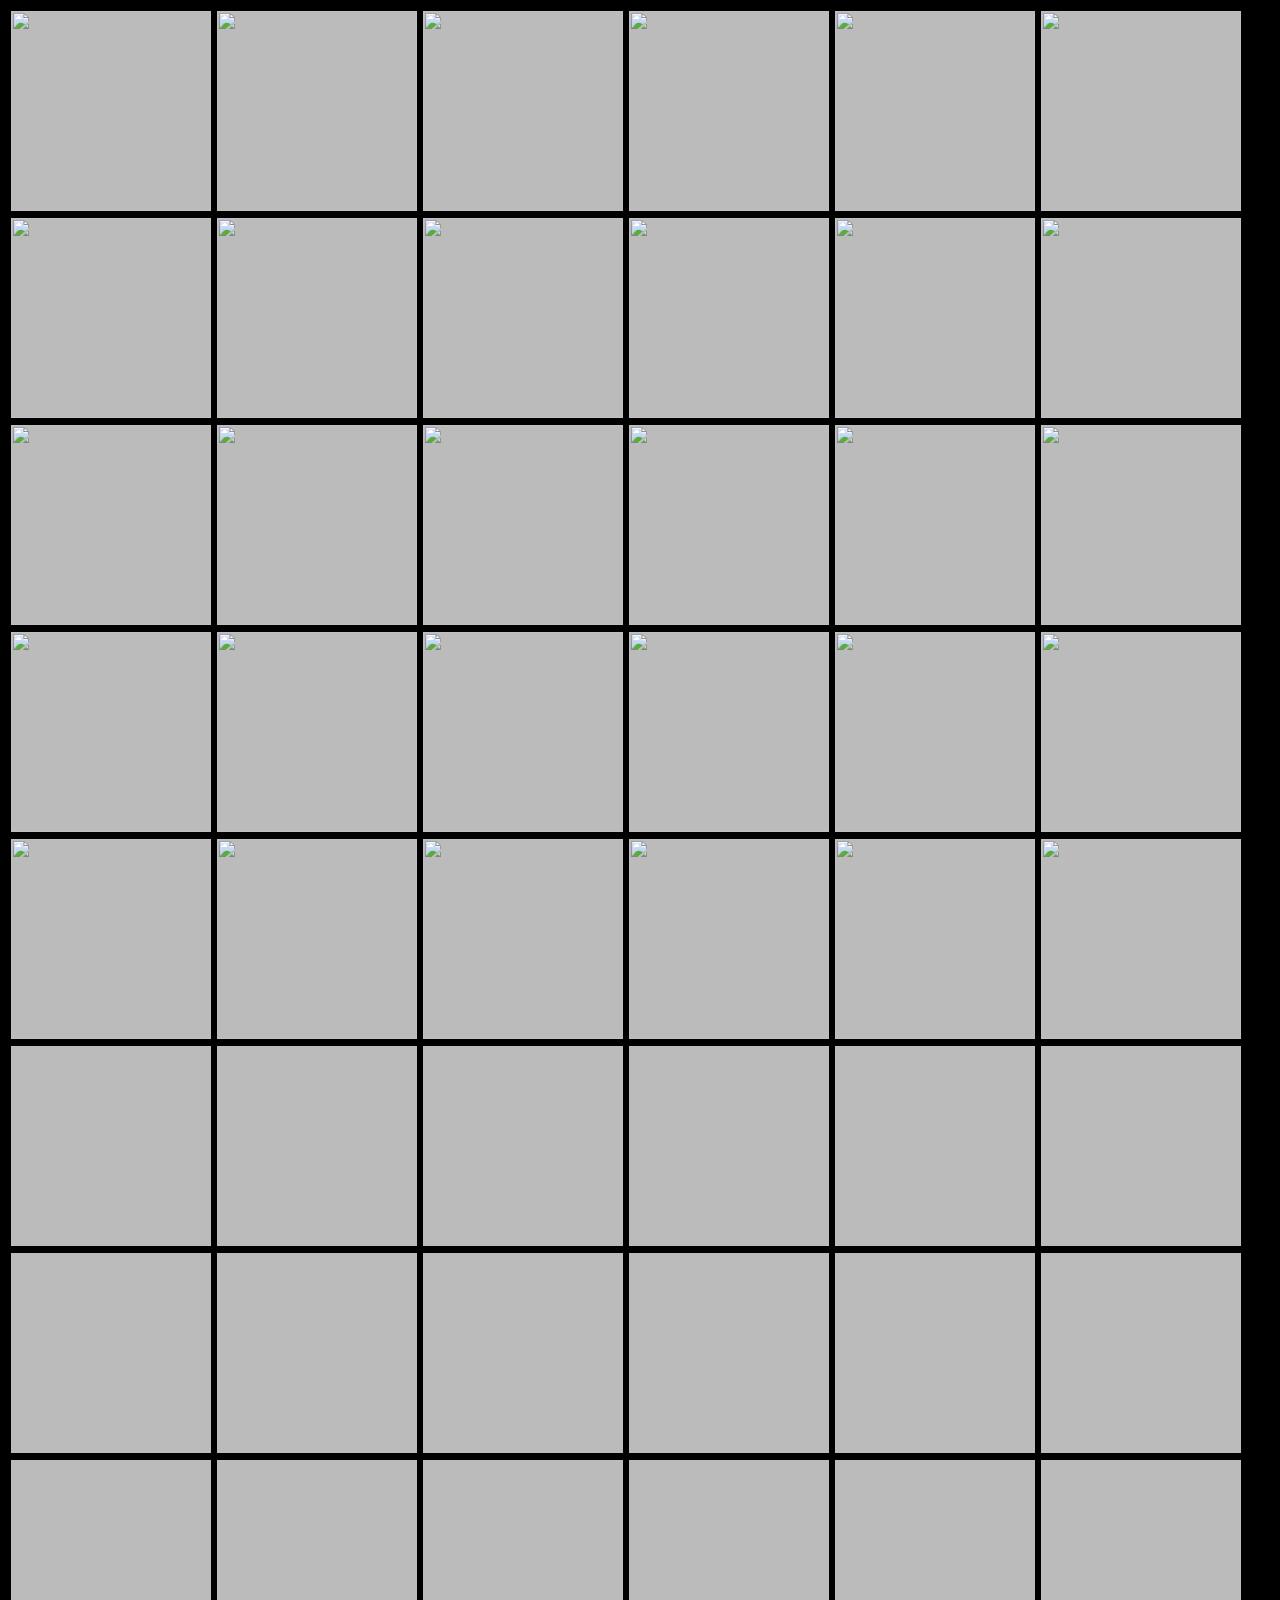
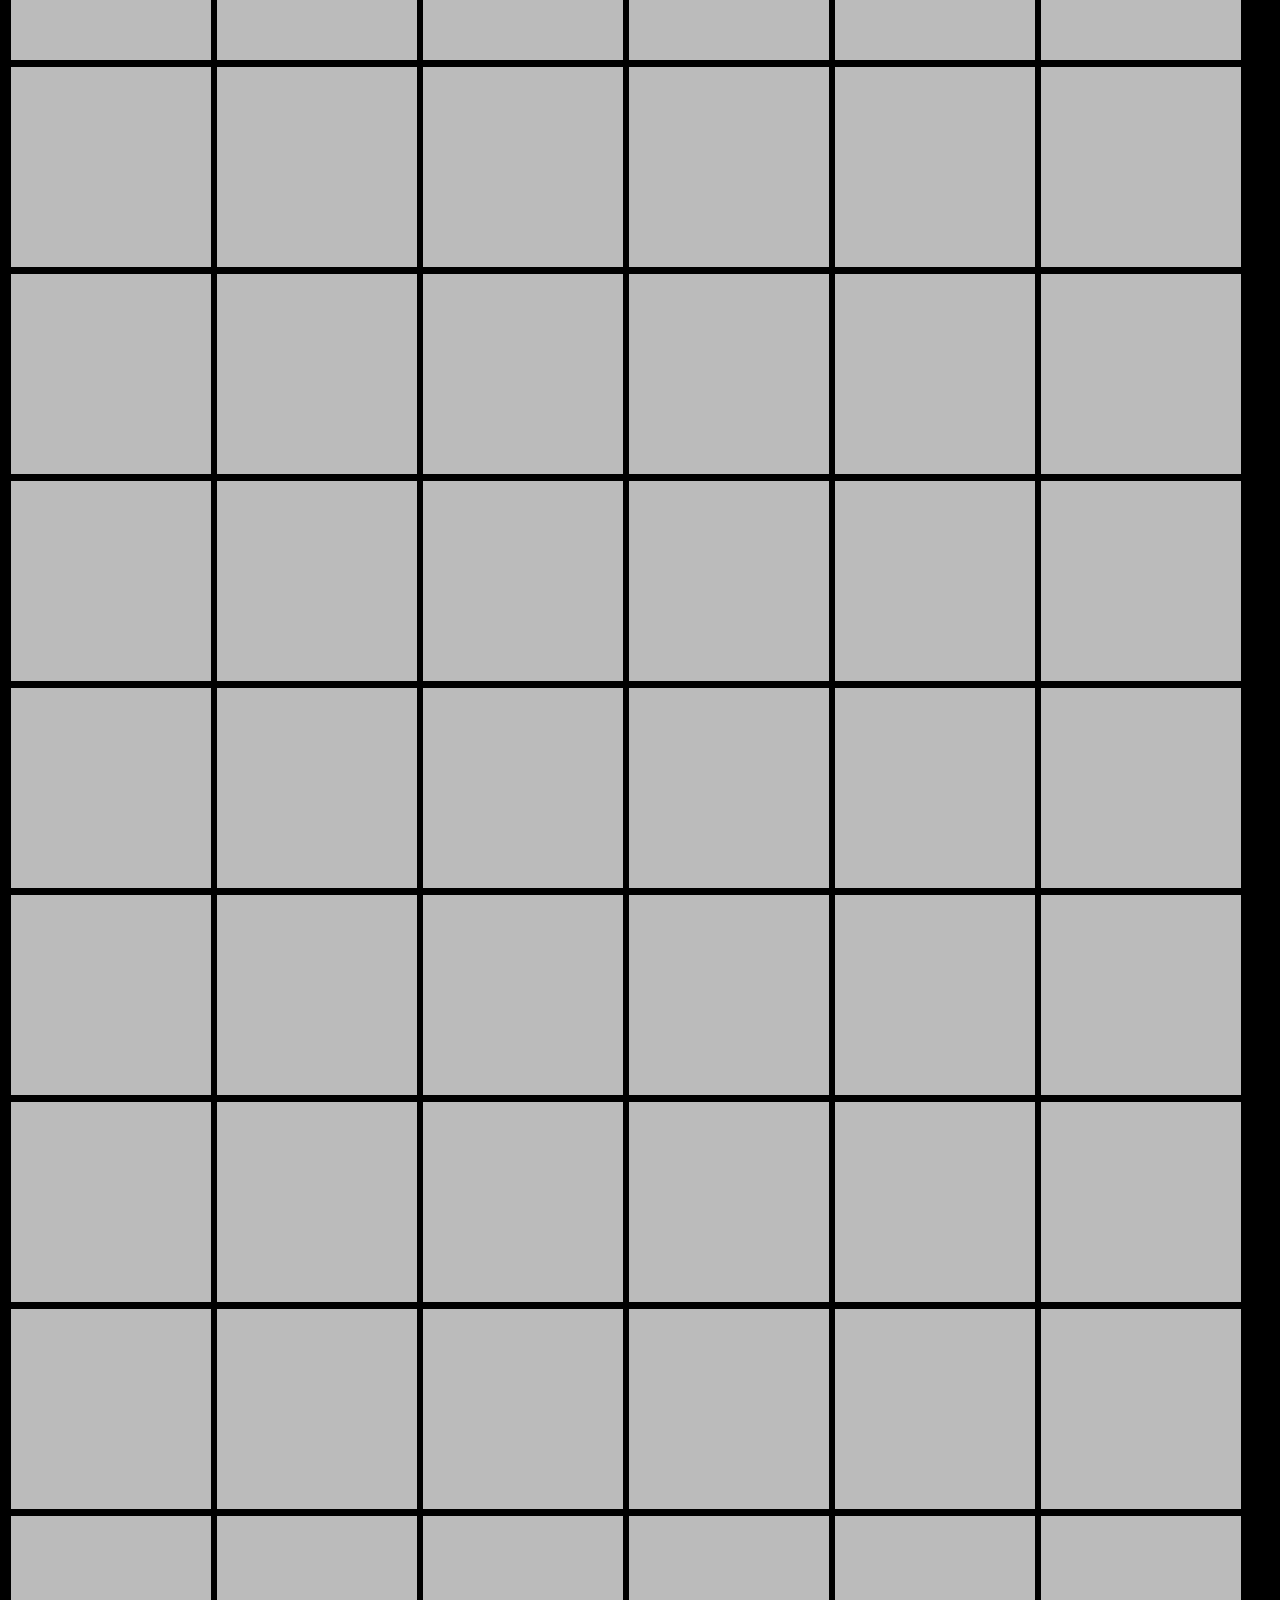
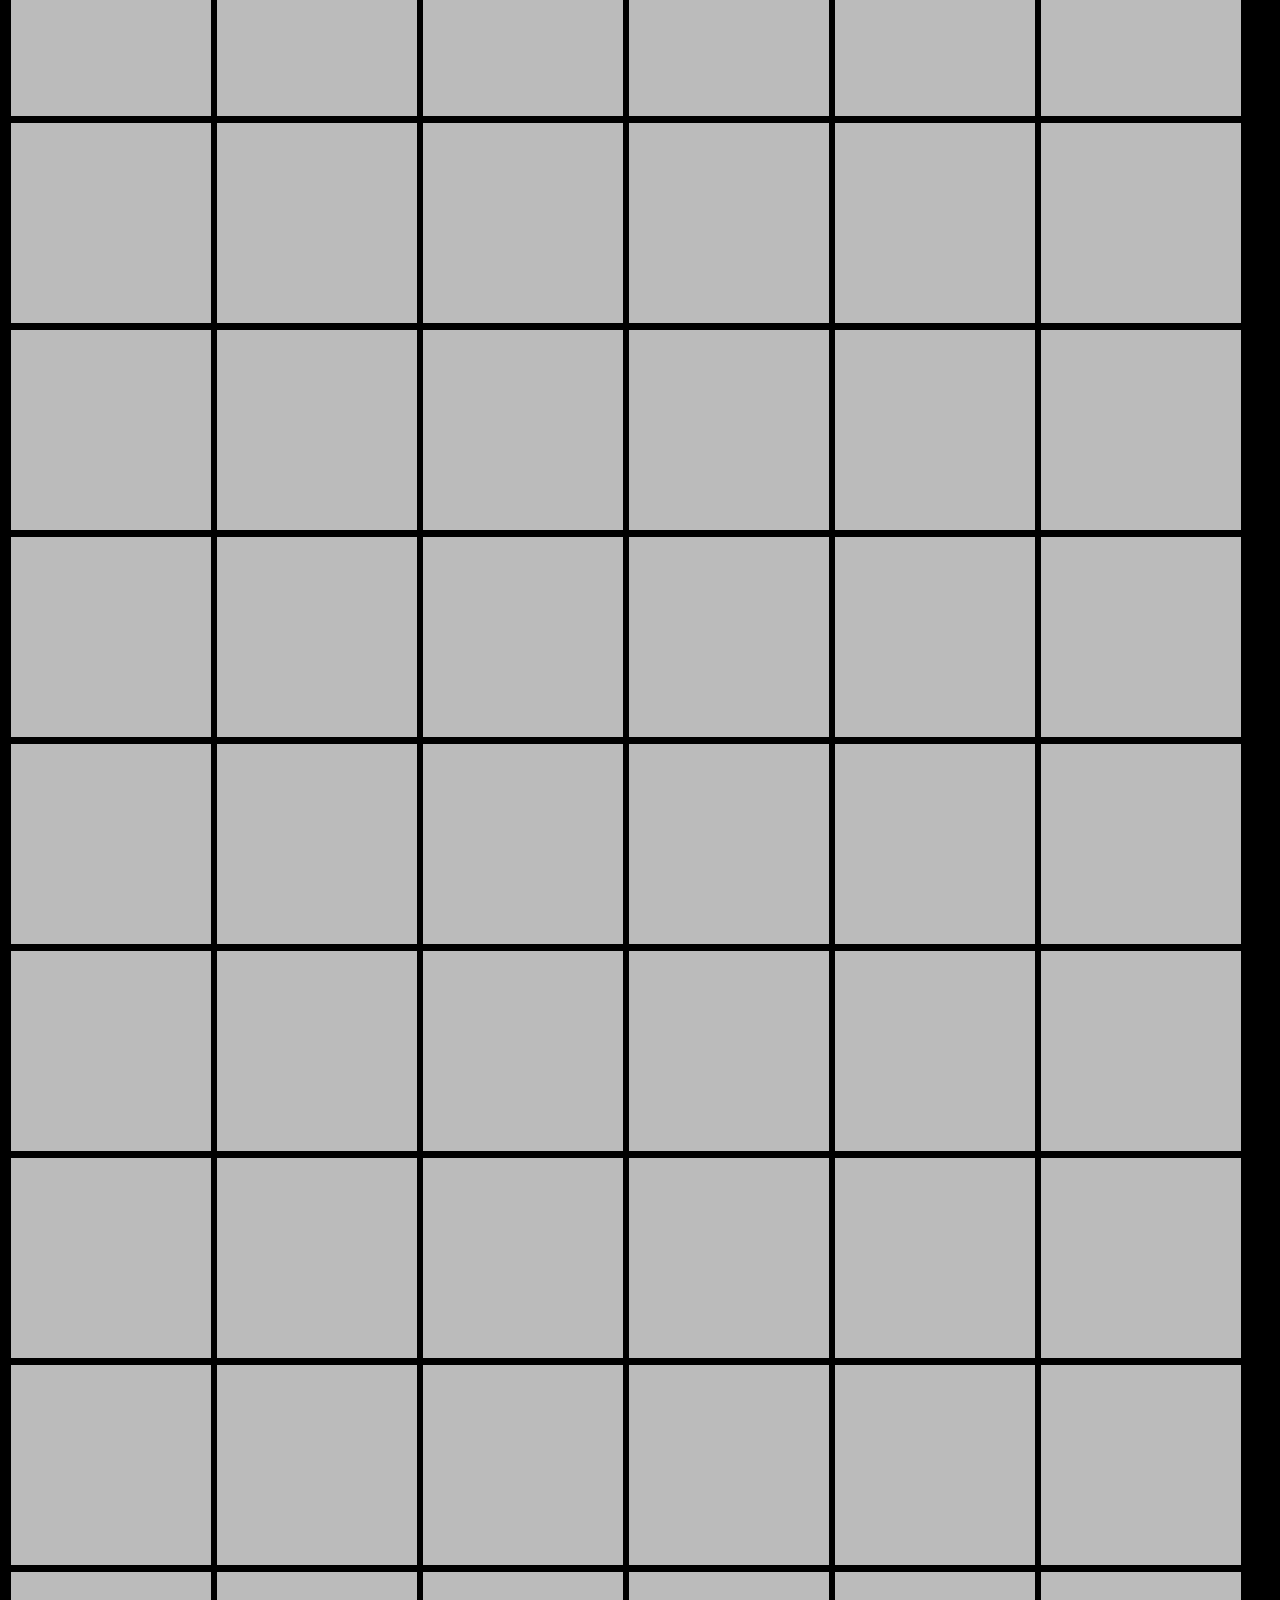
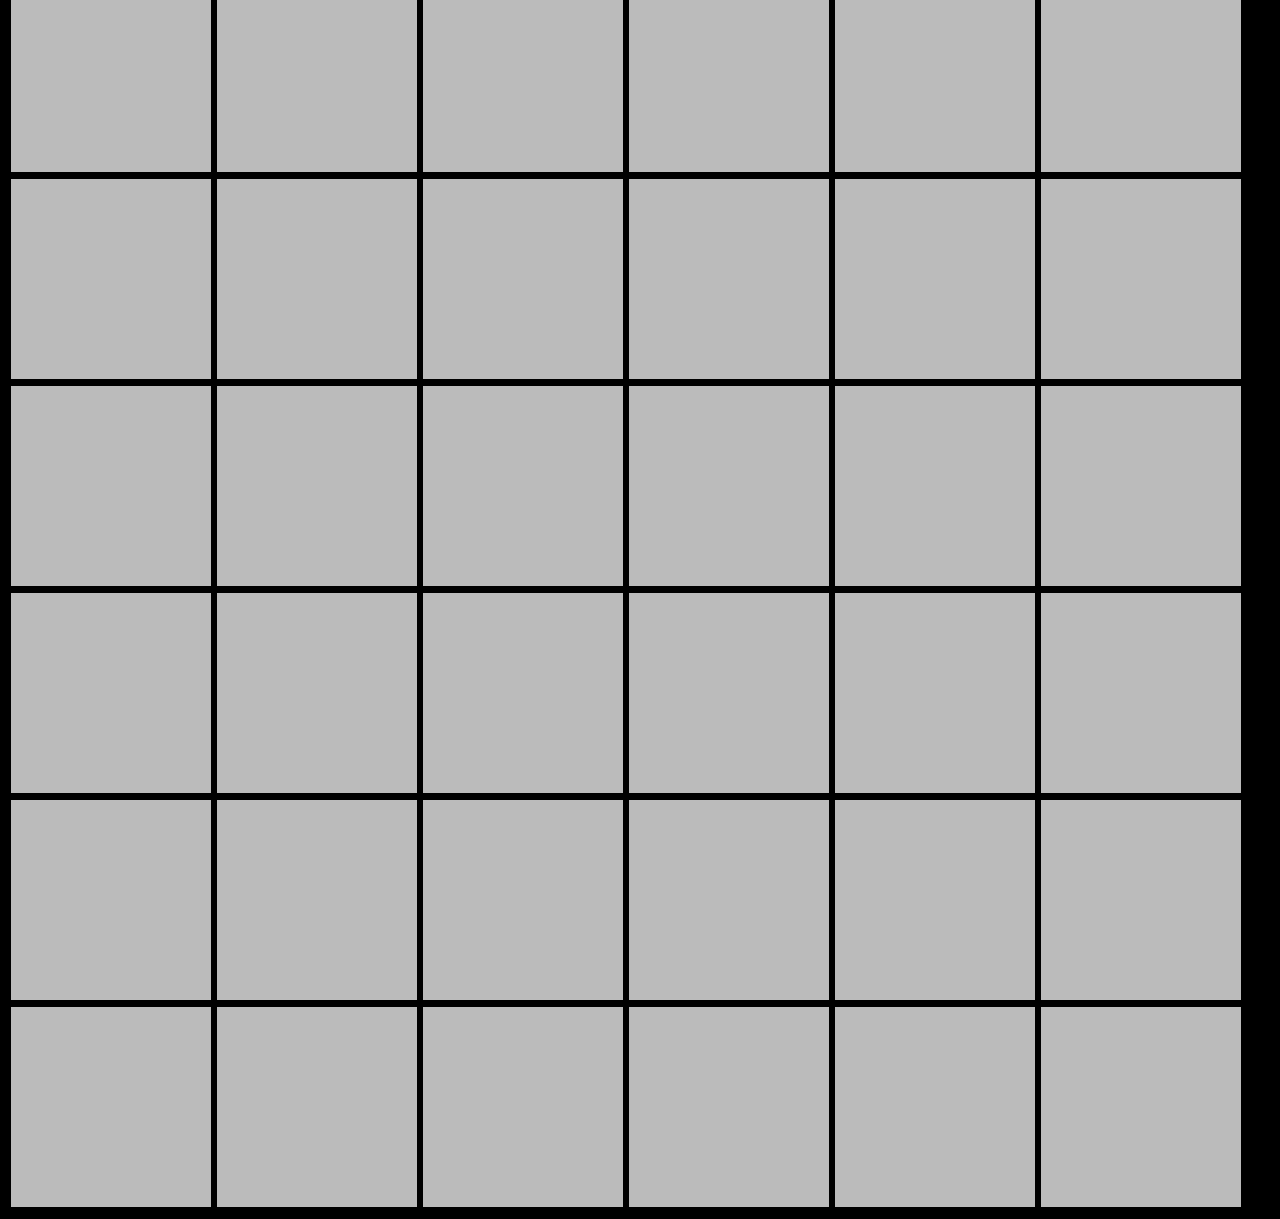
==== ironmondata.html @ 0c5447dd "Updated to work with special cases" ====
<!DOCTYPE html>
<html>
<head>

<style>
body
{
	background-color:black;
}
div
{
	display:inline-block;
}
.flip-card {
  background-color: transparent;
  width: 200px;
  height: 200px;
  border: 3px solid black;
  perspective: 1000px;
}

.flip-card-inner 
{
  position: relative;
  width: 100%;
  height: 100%;
  line-height: 2px;
  transition: transform 0.2s;
  transform-style: preserve-3d;
}

.flip-card:hover .flip-card-inner {
  transform: rotateY(180deg);
}

.flip-card-front, .flip-card-back {
  position: absolute;
  width: 100%;
  height: 100%;
  -webkit-backface-visibility: hidden;
  backface-visibility: hidden;
}

.flip-card-front {
  background-color: #bbb;
  color: black;
}

.flip-card-back {
text-align:center;
  background-color: dodgerblue;
  color: white;
  transform: rotateY(180deg);
}
</style>
</head>


<body>

<script>
var data = `Bulbasaur Evos - Top 10 (69.3%): Nidorino(8.0%), Nidorina(8.0%), Bayleef(7.7%), Grovyle(7.7%), Arbok(7.6%), Sunflora(6.9%), Haunter(6.6%), Weepinbell(5.6%), Dustox(5.6%), Ariados(5.5%)
Ivysaur Evos - Top 10 (69.3%): Sceptile(11.2%), Meganium(8.7%), Crobat(8.1%), Bellossom(7.0%), Muk(6.9%), Weezing(6.5%), Cacturne(5.9%), Shiftry(5.3%), Cradily(5.0%), Exeggutor(4.6%)
Charmander Evos - Top 9 (100.0%): Magby(20.2%), Quilava(19.9%), Ponyta(17.6%), Magcargo(17.4%), Combusken(15.2%), Growlithe(6.5%), Houndour(1.5%), Camerupt(1.3%), Torkoal(0.5%)
Charmeleon Evos - Top 10 (100.0%): Arcanine(15.7%), Magmar(12.7%), Flareon(12.3%), Typhlosion(12.3%), Rapidash(11.6%), Ninetales(11.4%), Blaziken(10.7%), Houndoom(9.0%), Torkoal(3.3%), Camerupt(1.1%)
Squirtle Evos - Top 10 (88.4%): Poliwhirl(11.9%), Croconaw(10.1%), Azumarill(10.0%), Corsola(10.0%), Wailmer(9.8%), Sealeo(8.8%), Seadra(7.6%), Marshtomp(7.1%), Pelipper(7.1%), Quagsire(6.0%)
Wartortle Evos - Top 10 (50.9%): Milotic(6.3%), Gyarados(5.6%), Feraligatr(5.4%), Lapras(5.3%), Walrein(5.1%), Vaporeon(5.0%), Gorebyss(4.7%), Huntail(4.7%), Octillery(4.5%), Cloyster(4.3%)
Caterpie Evos - Top 5 (100.0%): Silcoon(24.4%), Cascoon(24.3%), Kakuna(18.5%), Wurmple(16.4%), Weedle(16.4%)
Metapod Evos - Top 10 (93.1%): Beautifly(11.1%), Anorith(10.7%), Volbeat(10.4%), Ledian(10.4%), Illumise(10.3%), Yanma(9.8%), Masquerain(8.2%), Dustox(7.5%), Ariados(7.4%), Beedrill(7.4%)
Weedle Evos - Top 6 (100.0%): Cascoon(23.0%), Silcoon(23.0%), Metapod(18.0%), Wurmple(16.0%), Caterpie(16.0%), Zubat(3.9%)
Kakuna Evos - Top 10 (63.8%): Beautifly(6.9%), Butterfree(6.8%), Anorith(6.5%), Nidorino(6.5%), Nidorina(6.5%), Volbeat(6.4%), Illumise(6.4%), Ledian(6.4%), Yanma(6.1%), Haunter(5.4%)
Pidgey Evos - Top 10 (92.4%): Clefairy(10.2%), Natu(9.8%), Delibird(9.8%), Loudred(9.6%), Skiploom(9.4%), Spinda(9.0%), Aipom(9.0%), Eevee(8.7%), Teddiursa(8.7%), Delcatty(8.1%)
Pidgeotto Evos - Top 10 (37.0%): Porygon2(4.1%), Ursaring(3.9%), Exploud(3.7%), Wigglytuff(3.7%), Scyther(3.6%), Clefable(3.6%), Tauros(3.6%), Miltank(3.6%), Kangaskhan(3.6%), Zangoose(3.5%)
Rattata Evos - Top 10 (62.3%): Delcatty(6.8%), Lickitung(6.6%), Linoone(6.4%), Porygon(6.4%), Wigglytuff(6.3%), Castform(6.2%), Furret(6.1%), Dunsparce(5.9%), Vigoroth(5.8%), Persian(5.8%)
Spearow Evos - Top 10 (36.3%): Murkrow(3.8%), Linoone(3.8%), Wigglytuff(3.7%), Raticate(3.7%), Exploud(3.7%), Castform(3.6%), Clefable(3.6%), Furret(3.5%), Zangoose(3.5%), Dunsparce(3.4%)
Pikachu Evos - Top 9 (100.0%): Manectric(14.4%), Magneton(14.2%), Ampharos(14.2%), Electrode(14.1%), Electabuzz(14.1%), Lanturn(9.1%), Minun(7.5%), Plusle(7.5%), Jolteon(4.8%)
Sandshrew Evos - Top 10 (80.5%): Dugtrio(12.0%), Pupitar(10.4%), Marowak(10.1%), Gligar(7.9%), Golem(7.3%), Rhydon(7.3%), Piloswine(7.1%), Marshtomp(6.5%), Camerupt(6.4%), Quagsire(5.5%)
Nidoran-F Evos - Top 10 (98.6%): Koffing(16.4%), Tentacool(16.0%), Nidorino(12.7%), Weepinbell(9.1%), Dustox(9.1%), Ariados(9.0%), Beedrill(8.9%), Gloom(8.5%), Roselia(8.1%), Grimer(0.7%)
Nidorina Evos - Top 10 (79.7%): Crobat(10.8%), Swalot(9.2%), Muk(9.2%), Seviper(8.8%), Weezing(8.7%), Venomoth(7.2%), Venusaur(7.1%), Golbat(7.0%), Gengar(6.2%), Vileplume(5.5%)
Nidoran-F Evos - Top 10 (98.6%): Koffing(16.4%), Tentacool(16.0%), Nidorino(12.7%), Weepinbell(9.1%), Dustox(9.1%), Ariados(9.0%), Beedrill(8.9%), Gloom(8.5%), Roselia(8.1%), Grimer(0.7%)
Nidorino Evos - Top 10 (79.7%): Crobat(10.9%), Swalot(9.2%), Muk(9.2%), Weezing(8.7%), Seviper(8.7%), Venomoth(7.2%), Venusaur(7.1%), Golbat(7.0%), Gengar(6.2%), Vileplume(5.5%)
Clefairy Evos - Top 10 (56.9%): Porygon2(6.4%), Ursaring(6.1%), Exploud(5.8%), Kangaskhan(5.7%), Tauros(5.6%), Miltank(5.6%), Zangoose(5.5%), Persian(5.4%), Vigoroth(5.4%), Stantler(5.3%)
Vulpix Evos - Top 10 (94.6%): Torkoal(12.6%), Arcanine(12.1%), Magmar(9.9%), Typhlosion(9.6%), Flareon(9.5%), Rapidash(9.0%), Blaziken(8.5%), Charizard(8.4%), Camerupt(7.8%), Houndoom(7.1%)
Jigglypuff Evos - Top 10 (54.0%): Lickitung(5.8%), Porygon(5.7%), Linoone(5.6%), Raticate(5.5%), Castform(5.5%), Furret(5.3%), Dunsparce(5.2%), Zangoose(5.1%), Vigoroth(5.1%), Persian(5.1%)
Zubat Evos - Top 10 (44.8%): Scyther(5.2%), Arbok(5.0%), Skarmory(4.9%), Ninjask(4.6%), Swellow(4.4%), Pidgeot(4.2%), Dodrio(4.2%), Fearow(4.1%), Noctowl(4.1%), Masquerain(3.9%)
Golbat Evos - Top 10 (79.6%): Scyther(11.6%), Muk(9.0%), Aerodactyl(8.8%), Weezing(8.6%), Gyarados(8.6%), Charizard(7.4%), Venusaur(7.2%), Altaria(6.8%), Gengar(6.2%), Nidoqueen(5.4%)
Oddish Evos - Top 10 (76.5%): Nidorino(9.1%), Nidorina(9.1%), Grovyle(8.8%), Bayleef(8.8%), Sunflora(7.8%), Haunter(7.5%), Dustox(6.4%), Weepinbell(6.4%), Ivysaur(6.3%), Beedrill(6.3%)
Gloom -> Bellossom Evos - Top 10 (53.5%): Arbok(7.0%), Meganium(6.7%), Swalot(5.4%), Muk(5.4%), Seviper(5.1%), Weezing(5.1%), Tangela(4.8%), Jumpluff(4.8%), Tropius(4.6%), Cacturne(4.6%)
Gloom -> Vileplume Evos - Top 10 (52.2%): Arbok(6.8%), Meganium(6.6%), Swalot(5.3%), Muk(5.2%), Seviper(5.0%), Weezing(5.0%), Tangela(4.7%), Jumpluff(4.7%), Tropius(4.5%), Cacturne(4.5%)
Paras Evos - Top 10 (63.2%): Beautifly(7.0%), Butterfree(7.0%), Ledian(6.5%), Illumise(6.5%), Volbeat(6.5%), Bayleef(6.4%), Grovyle(6.4%), Yanma(6.2%), Sunflora(5.7%), Masquerain(5.2%)
Venonat Evos - Top 10 (68.2%): Forretress(8.9%), Arbok(8.0%), Ninjask(7.4%), Armaldo(7.0%), Haunter(6.9%), Masquerain(6.3%), Swalot(6.2%), Seviper(5.9%), Weezing(5.9%), Ivysaur(5.7%)
Diglett Evos - Top 10 (98.4%): Onix(18.1%), Graveler(17.0%), Pupitar(15.0%), Marowak(14.7%), Gligar(11.6%), Marshtomp(9.9%), Quagsire(8.4%), Rhyhorn(2.2%), Sandslash(1.1%), Phanpy(0.6%)
Meowth Evos - Top 10 (51.5%): Linoone(5.4%), Wigglytuff(5.3%), Exploud(5.3%), Raticate(5.2%), Castform(5.2%), Clefable(5.1%), Furret(5.1%), Zangoose(5.0%), Dunsparce(4.9%), Vigoroth(4.9%)
Psyduck Evos - Top 10 (39.3%): Milotic(4.7%), Gyarados(4.2%), Blastoise(4.0%), Feraligatr(4.0%), Lapras(4.0%), Walrein(3.9%), Vaporeon(3.8%), Kingler(3.7%), Gorebyss(3.5%), Huntail(3.5%)
Mankey Evos - Top 10 (98.6%): Hitmontop(16.0%), Hitmonchan(16.0%), Hitmonlee(16.0%), Hariyama(12.7%), Medicham(9.2%), Heracross(9.1%), Breloom(7.6%), Poliwrath(5.8%), Machoke(3.3%), Machamp(2.9%)
Growlithe Evos - Top 10 (100.0%): Typhlosion(14.3%), Flareon(14.3%), Rapidash(13.4%), Ninetales(13.3%), Blaziken(12.5%), Charizard(12.4%), Houndoom(10.5%), Torkoal(4.2%), Magmar(3.8%), Camerupt(1.5%)
Poliwag Evos - Top 10 (98.4%): Kabuto(15.5%), Omanyte(15.4%), Wartortle(10.2%), Croconaw(10.2%), Azumarill(10.2%), Corsola(10.1%), Wailmer(9.9%), Sealeo(9.0%), Marshtomp(7.3%), Staryu(0.4%)
Poliwhirl -> Poliwrath Evos - Top 10 (39.8%): Milotic(4.7%), Gyarados(4.2%), Blastoise(4.1%), Feraligatr(4.1%), Lapras(4.1%), Walrein(3.9%), Kingler(3.8%), Vaporeon(3.8%), Gorebyss(3.6%), Huntail(3.6%)
Poliwhirl -> Politoed Evos - Top 10 (40.6%): Milotic(4.9%), Gyarados(4.3%), Blastoise(4.2%), Feraligatr(4.2%), Lapras(4.1%), Walrein(4.0%), Vaporeon(3.9%), Kingler(3.9%), Huntail(3.6%), Gorebyss(3.6%)
Abra Evos - Top 10 (95.3%): Wobbuffet(20.3%), Metang(16.2%), Chimecho(15.8%), Solrock(12.7%), Lunatone(12.7%), Medicham(11.0%), Mr. Mime(2.4%), Jynx(1.8%), Girafarig(1.1%), Drowzee(1.1%)
Kadabra Evos - Top 10 (83.8%): Grumpig(10.5%), Mr. Mime(10.2%), Espeon(10.0%), Gardevoir(9.8%), Hypno(9.2%), Jynx(8.5%), Xatu(7.7%), Girafarig(6.4%), Claydol(5.9%), Exeggutor(5.6%)
Machop Evos - Top 8 (100.0%): Hitmonlee(18.1%), Hitmontop(18.1%), Hitmonchan(18.1%), Primeape(12.8%), Combusken(12.3%), Medicham(10.0%), Breloom(8.3%), Hariyama(2.4%)
Machoke Evos - Top 10 (99.1%): Hitmontop(15.3%), Hitmonlee(15.3%), Hitmonchan(15.2%), Hariyama(11.7%), Primeape(10.7%), Blaziken(9.3%), Heracross(8.3%), Breloom(6.9%), Poliwrath(5.2%), Combusken(1.2%)
Bellsprout Evos - Top 10 (76.7%): Lileep(10.1%), Nidorino(8.6%), Nidorina(8.6%), Grovyle(8.3%), Bayleef(8.3%), Sunflora(7.4%), Haunter(7.2%), Dustox(6.1%), Ivysaur(6.0%), Ariados(6.0%)
Weepinbell Evos - Top 10 (51.1%): Arbok(6.6%), Meganium(6.4%), Bellossom(5.1%), Muk(5.1%), Swalot(5.0%), Weezing(4.8%), Seviper(4.8%), Tangela(4.5%), Jumpluff(4.5%), Tropius(4.3%)
Tentacool Evos - Top 10 (34.5%): Crobat(4.3%), Milotic(3.7%), Muk(3.5%), Swalot(3.5%), Weezing(3.4%), Gyarados(3.3%), Blastoise(3.2%), Lapras(3.2%), Feraligatr(3.2%), Walrein(3.1%)
Geodude Evos - Top 10 (83.1%): Nosepass(10.0%), Kabuto(9.3%), Omanyte(9.3%), Sudowoodo(9.2%), Lileep(8.5%), Onix(8.2%), Dugtrio(7.8%), Anorith(7.3%), Pupitar(6.8%), Marowak(6.7%)
Graveler Evos - Top 10 (57.6%): Donphan(7.1%), Shuckle(6.6%), Sandslash(6.3%), Armaldo(6.3%), Aggron(6.3%), Aerodactyl(5.4%), Steelix(5.1%), Rhydon(4.9%), Lunatone(4.8%), Solrock(4.7%)
Ponyta Evos - Top 10 (95.2%): Torkoal(14.3%), Magmar(11.2%), Flareon(10.8%), Typhlosion(10.7%), Ninetales(10.1%), Blaziken(9.5%), Charizard(9.5%), Camerupt(8.8%), Houndoom(8.0%), Arcanine(2.5%)
Magnemite Evos - Top 10 (87.6%): Lairon(12.6%), Forretress(10.7%), Scizor(10.5%), Skarmory(9.4%), Metang(8.6%), Raichu(7.2%), Manectric(7.2%), Electrode(7.1%), Ampharos(7.1%), Electabuzz(7.1%)
Doduo Evos - Top 10 (33.4%): Ursaring(3.5%), Linoone(3.4%), Wigglytuff(3.4%), Exploud(3.4%), Castform(3.3%), Scyther(3.3%), Clefable(3.3%), Furret(3.3%), Tauros(3.3%), Miltank(3.2%)
Seel Evos - Top 10 (43.3%): Kingler(4.8%), Gorebyss(4.5%), Huntail(4.5%), Seadra(4.5%), Seaking(4.4%), Octillery(4.3%), Pelipper(4.2%), Crawdaunt(4.1%), Politoed(4.0%), Wailord(3.9%)
Grimer Evos - Top 10 (78.4%): Crobat(11.3%), Swalot(9.5%), Weezing(9.0%), Seviper(9.0%), Venomoth(7.4%), Venusaur(7.3%), Golbat(7.3%), Gengar(6.3%), Vileplume(5.7%), Victreebel(5.5%)
Shellder Evos - Top 10 (48.1%): Milotic(5.8%), Gyarados(5.0%), Feraligatr(5.0%), Blastoise(5.0%), Lapras(4.9%), Walrein(4.7%), Vaporeon(4.6%), Kingler(4.6%), Gorebyss(4.3%), Huntail(4.3%)
Gastly Evos - Top 10 (81.5%): Sableye(10.7%), Nidorino(9.7%), Nidorina(9.7%), Arbok(9.2%), Misdreavus(8.7%), Weepinbell(6.8%), Dustox(6.8%), Ivysaur(6.7%), Beedrill(6.7%), Ariados(6.6%)
Haunter Evos - Top 10 (76.9%): Banette(11.5%), Dusclops(11.4%), Crobat(8.6%), Swalot(7.2%), Muk(7.2%), Seviper(6.9%), Weezing(6.9%), Venomoth(5.8%), Golbat(5.7%), Venusaur(5.7%)
Onix Evos - Top 10 (64.0%): Donphan(8.5%), Shuckle(7.8%), Armaldo(7.5%), Aggron(7.4%), Aerodactyl(6.4%), Rhydon(5.8%), Golem(5.7%), Flygon(5.3%), Camerupt(4.9%), Cradily(4.7%)
Drowzee Evos - Top 10 (76.1%): Grumpig(9.3%), Mr. Mime(9.0%), Espeon(8.8%), Gardevoir(8.6%), Alakazam(8.2%), Jynx(7.5%), Xatu(6.7%), Solrock(6.2%), Lunatone(6.2%), Girafarig(5.6%)
Krabby Evos - Top 10 (42.7%): Gorebyss(4.5%), Seadra(4.5%), Huntail(4.5%), Seaking(4.5%), Octillery(4.3%), Pelipper(4.2%), Crawdaunt(4.1%), Politoed(4.0%), Golduck(4.0%), Wailord(3.9%)
Voltorb Evos - Top 9 (100.0%): Jolteon(18.0%), Manectric(12.9%), Raichu(12.9%), Electabuzz(12.7%), Magneton(12.7%), Ampharos(12.6%), Lanturn(7.9%), Minun(5.2%), Plusle(5.1%)
Exeggcute Evos - Top 10 (64.3%): Sceptile(8.9%), Grumpig(7.1%), Meganium(6.9%), Espeon(6.8%), Gardevoir(6.7%), Alakazam(6.3%), Hypno(6.2%), Bellossom(5.6%), Xatu(5.2%), Cacturne(4.8%)
Cubone Evos - Top 10 (98.1%): Onix(13.8%), Dugtrio(12.9%), Graveler(12.9%), Pupitar(11.2%), Sandslash(10.3%), Gligar(8.6%), Piloswine(7.9%), Marshtomp(7.2%), Camerupt(7.1%), Quagsire(6.2%)
Koffing Evos - Top 10 (78.1%): Crobat(11.1%), Swalot(9.5%), Muk(9.4%), Seviper(8.9%), Venomoth(7.4%), Venusaur(7.2%), Golbat(7.2%), Gengar(6.3%), Vileplume(5.6%), Victreebel(5.5%)
Rhyhorn Evos - Top 10 (57.5%): Donphan(7.1%), Shuckle(6.6%), Sandslash(6.3%), Armaldo(6.3%), Aggron(6.3%), Aerodactyl(5.4%), Steelix(5.1%), Golem(4.9%), Lunatone(4.8%), Solrock(4.8%)
Chansey Evos - Top 10 (99.4%): Porygon2(18.2%), Ursaring(17.3%), Kangaskhan(16.1%), Miltank(16.0%), Tauros(16.0%), Snorlax(13.5%), Exploud(0.7%), Clefable(0.6%), Stantler(0.5%), Pidgeot(0.4%)
Horsea Evos - Top 10 (59.7%): Wartortle(7.2%), Croconaw(7.2%), Azumarill(7.1%), Wailmer(6.9%), Sealeo(6.1%), Kingler(5.5%), Seaking(5.1%), Octillery(4.9%), Marshtomp(4.8%), Pelipper(4.8%)
Seadra Evos - Top 10 (61.1%): Milotic(7.5%), Gyarados(6.7%), Feraligatr(6.5%), Blastoise(6.5%), Lapras(6.4%), Walrein(6.2%), Vaporeon(6.1%), Cloyster(5.2%), Politoed(5.1%), Wailord(4.9%)
Goldeen Evos - Top 10 (49.2%): Croconaw(6.1%), Wartortle(6.1%), Azumarill(6.1%), Sealeo(5.2%), Kingler(4.6%), Seadra(4.4%), Gorebyss(4.3%), Huntail(4.3%), Octillery(4.1%), Marshtomp(4.1%)
Staryu Evos - Top 10 (44.9%): Milotic(5.4%), Gyarados(4.8%), Blastoise(4.6%), Feraligatr(4.6%), Lapras(4.6%), Walrein(4.4%), Vaporeon(4.3%), Kingler(4.3%), Huntail(4.0%), Gorebyss(4.0%)
Scyther Evos - Top 10 (59.3%): Pinsir(8.0%), Forretress(7.0%), Skarmory(6.2%), Ninjask(5.8%), Crobat(5.7%), Shuckle(5.7%), Armaldo(5.5%), Pidgeot(5.4%), Dodrio(5.3%), Aerodactyl(4.7%)
Magikarp Evos - Top 10 (60.4%): Milotic(7.7%), Blastoise(6.6%), Feraligatr(6.6%), Lapras(6.5%), Walrein(6.3%), Vaporeon(6.2%), Cloyster(5.2%), Politoed(5.2%), Wailord(5.0%), Golduck(5.0%)
Porygon Evos - Top 10 (99.6%): Ursaring(11.1%), Exploud(10.6%), Clefable(10.3%), Tauros(10.3%), Miltank(10.3%), Kangaskhan(10.3%), Stantler(9.6%), Blissey(9.6%), Snorlax(8.9%), Pidgeot(8.7%)
Omanyte Evos - Top 10 (34.2%): Shuckle(4.1%), Aggron(3.9%), Armaldo(3.9%), Milotic(3.6%), Aerodactyl(3.3%), Gyarados(3.2%), Blastoise(3.1%), Feraligatr(3.1%), Lapras(3.0%), Rhydon(3.0%)
Kabuto Evos - Top 10 (34.1%): Shuckle(4.1%), Aggron(3.9%), Armaldo(3.9%), Milotic(3.6%), Aerodactyl(3.3%), Gyarados(3.2%), Feraligatr(3.1%), Blastoise(3.1%), Lapras(3.0%), Golem(3.0%)
Eevee -> Vaporeon Evos - Top 10 (47.7%): Milotic(5.8%), Gyarados(5.1%), Feraligatr(5.0%), Blastoise(4.9%), Lapras(4.9%), Walrein(4.7%), Kingler(4.6%), Huntail(4.3%), Gorebyss(4.3%), Octillery(4.1%)
Eevee -> Jolteon Evos - Top 7 (100.0%): Manectric(18.5%), Raichu(18.5%), Electrode(18.3%), Ampharos(18.2%), Electabuzz(18.2%), Magneton(5.9%), Lanturn(2.2%)
Eevee -> Flareon Evos - Top 10 (100.0%): Arcanine(15.7%), Magmar(12.7%), Typhlosion(12.3%), Rapidash(11.6%), Ninetales(11.5%), Blaziken(10.8%), Charizard(10.7%), Houndoom(10.4%), Torkoal(3.2%), Camerupt(1.1%)
Eevee -> Espeon Evos - Top 10 (91.9%): Gardevoir(14.9%), Alakazam(14.3%), Hypno(14.2%), Claydol(9.6%), Exeggutor(9.2%), Starmie(7.3%), Slowbro(6.6%), Slowking(6.6%), Metagross(6.4%), Grumpig(2.8%)
Eevee -> Umbreon Evos - Top 8 (100.0%): Tyranitar(21.7%), Absol(16.9%), Cacturne(16.6%), Shiftry(15.4%), Houndoom(12.9%), Crawdaunt(7.3%), Sharpedo(6.6%), Sneasel(2.7%)
Dratini Evos - Top 3 (100.0%): Shelgon(46.8%), Vibrava(32.9%), Altaria(20.3%)
Dragonair Evos - Top 4 (100.0%): Salamence(49.4%), Flygon(22.1%), Kingdra(18.8%), Altaria(9.8%)
Chikorita Evos - Top 10 (94.3%): Grovyle(14.9%), Sunflora(13.3%), Weepinbell(11.0%), Ivysaur(10.9%), Tangela(10.8%), Gloom(10.3%), Roselia(9.8%), Parasect(9.7%), Lileep(2.7%), Jumpluff(1.0%)
Bayleef Evos - Top 10 (93.3%): Sceptile(18.8%), Bellossom(11.7%), Cacturne(9.8%), Venusaur(8.9%), Shiftry(8.8%), Cradily(8.4%), Exeggutor(7.7%), Vileplume(6.9%), Victreebel(6.8%), Ludicolo(5.6%)
Cyndaquil Evos - Top 9 (100.0%): Magby(20.3%), Charmeleon(19.9%), Ponyta(17.5%), Magcargo(17.4%), Combusken(15.2%), Growlithe(6.4%), Houndour(1.5%), Camerupt(1.3%), Torkoal(0.5%)
Quilava Evos - Top 10 (100.0%): Arcanine(15.9%), Magmar(12.9%), Flareon(12.3%), Rapidash(11.7%), Ninetales(11.6%), Blaziken(10.9%), Charizard(10.9%), Houndoom(9.1%), Torkoal(3.5%), Camerupt(1.2%)
Totodile Evos - Top 10 (88.4%): Poliwhirl(12.0%), Wartortle(10.1%), Corsola(10.1%), Azumarill(10.0%), Wailmer(9.8%), Sealeo(8.7%), Seadra(7.5%), Marshtomp(7.1%), Pelipper(7.1%), Quagsire(6.0%)
Croconaw Evos - Top 10 (51.0%): Milotic(6.3%), Gyarados(5.6%), Blastoise(5.4%), Lapras(5.3%), Walrein(5.2%), Vaporeon(5.0%), Gorebyss(4.7%), Huntail(4.7%), Octillery(4.4%), Cloyster(4.3%)
Sentret Evos - Top 10 (60.1%): Delcatty(6.6%), Lickitung(6.3%), Porygon(6.2%), Linoone(6.2%), Wigglytuff(6.1%), Raticate(6.0%), Castform(6.0%), Dunsparce(5.6%), Vigoroth(5.6%), Persian(5.5%)
Hoothoot Evos - Top 10 (36.3%): Murkrow(3.8%), Linoone(3.8%), Wigglytuff(3.7%), Exploud(3.7%), Castform(3.6%), Raticate(3.6%), Clefable(3.6%), Furret(3.6%), Zangoose(3.5%), Skarmory(3.4%)
Ledyba Evos - Top 10 (77.8%): Murkrow(8.4%), Beautifly(8.4%), Butterfree(8.4%), Farfetch'd(8.2%), Anorith(8.0%), Illumise(7.8%), Volbeat(7.8%), Yanma(7.5%), Togetic(7.2%), Masquerain(6.3%)
Spinarak Evos - Top 10 (63.8%): Butterfree(6.9%), Beautifly(6.8%), Anorith(6.5%), Nidorina(6.5%), Nidorino(6.5%), Ledian(6.4%), Illumise(6.4%), Volbeat(6.3%), Yanma(6.0%), Haunter(5.4%)
Chinchou Evos - Top 10 (40.1%): Raichu(4.3%), Manectric(4.3%), Electabuzz(4.2%), Ampharos(4.2%), Electrode(4.2%), Magneton(4.1%), Kingler(3.9%), Seadra(3.6%), Gorebyss(3.6%), Huntail(3.6%)
Pichu Evos - Top 5 (100.0%): Electrike(21.8%), Mareep(21.8%), Magnemite(21.7%), Voltorb(17.6%), Chinchou(17.1%)
Cleffa Evos - Top 10 (100.0%): Snubbull(16.0%), Doduo(15.3%), Swablu(15.3%), Teddiursa(14.0%), Eevee(14.0%), Pidgeotto(13.4%), Farfetch'd(12.0%), Aipom(<0.1%), Slakoth(<0.1%), Ditto(<0.1%)
Igglybuff Evos - Top 10 (91.0%): Meowth(9.4%), Ditto(9.4%), Slakoth(9.4%), Taillow(9.0%), Pidgey(9.0%), Spearow(9.0%), Rattata(9.0%), Togepi(9.0%), Smeargle(9.0%), Hoothoot(9.0%)
Togepi Evos - Top 10 (70.0%): Delcatty(7.7%), Lickitung(7.4%), Porygon(7.2%), Linoone(7.2%), Wigglytuff(7.0%), Castform(6.9%), Raticate(6.9%), Furret(6.8%), Vigoroth(6.5%), Dunsparce(6.5%)
Natu Evos - Top 10 (43.7%): Scyther(4.9%), Grumpig(4.7%), Skarmory(4.7%), Mr. Mime(4.5%), Ninjask(4.4%), Swellow(4.2%), Alakazam(4.1%), Chimecho(4.1%), Hypno(4.1%), Pidgeot(4.1%)
Mareep Evos - Top 8 (100.0%): Elekid(30.7%), Voltorb(28.6%), Chinchou(28.2%), Magnemite(4.5%), Minun(4.0%), Plusle(4.0%), Electrike(<0.1%), Pikachu(<0.1%)
Flaaffy Evos - Top 9 (100.0%): Jolteon(18.0%), Manectric(12.8%), Raichu(12.8%), Magneton(12.7%), Electrode(12.7%), Electabuzz(12.7%), Lanturn(7.9%), Minun(5.2%), Plusle(5.2%)
Marill Evos - Top 10 (84.3%): Poliwhirl(11.3%), Croconaw(9.5%), Corsola(9.4%), Wartortle(9.4%), Wailmer(9.2%), Sealeo(8.2%), Seadra(7.1%), Seaking(7.0%), Pelipper(6.6%), Marshtomp(6.6%)
Hoppip Evos - Top 10 (68.9%): Nuzleaf(7.1%), Natu(7.0%), Delibird(7.0%), Lombre(6.9%), Cacnea(6.8%), Chikorita(6.8%), Oddish(6.8%), Swablu(6.8%), Bulbasaur(6.8%), Exeggcute(6.8%)
Skiploom Evos - Top 10 (41.2%): Murkrow(4.8%), Grovyle(4.4%), Bayleef(4.3%), Skarmory(4.3%), Togetic(4.1%), Ninjask(4.1%), Swellow(3.9%), Sunflora(3.8%), Pidgeot(3.8%), Dodrio(3.7%)
Sunkern Evos - Top 10 (90.3%): Bayleef(12.2%), Grovyle(12.2%), Weepinbell(8.8%), Ivysaur(8.6%), Tangela(8.5%), Jumpluff(8.4%), Gloom(8.1%), Tropius(8.1%), Roselia(7.7%), Parasect(7.7%)
Wooper Evos - Top 10 (54.7%): Dugtrio(6.7%), Graveler(6.6%), Pupitar(5.7%), Marowak(5.6%), Sandslash(5.2%), Wartortle(5.2%), Croconaw(5.1%), Azumarill(5.1%), Wailmer(5.0%), Sealeo(4.4%)
Pineco Evos - Top 10 (98.5%): Pinsir(16.5%), Scizor(14.5%), Scyther(13.7%), Ninjask(12.3%), Shuckle(12.1%), Armaldo(11.7%), Venomoth(8.5%), Heracross(7.9%), Illumise(0.7%), Volbeat(0.7%)
Snubbull Evos - Top 10 (45.0%): Linoone(4.7%), Raticate(4.6%), Wigglytuff(4.6%), Exploud(4.6%), Castform(4.5%), Clefable(4.5%), Furret(4.4%), Kangaskhan(4.4%), Tauros(4.4%), Miltank(4.4%)
Teddiursa Evos - Top 10 (70.8%): Porygon2(8.1%), Exploud(7.4%), Clefable(7.2%), Miltank(7.1%), Tauros(7.1%), Kangaskhan(7.1%), Zangoose(6.9%), Stantler(6.7%), Blissey(6.6%), Granbull(6.6%)
Slugma Evos - Top 9 (100.0%): Quilava(21.5%), Charmeleon(21.5%), Ponyta(19.3%), Combusken(17.2%), Growlithe(8.5%), Magby(5.2%), Torkoal(4.0%), Camerupt(2.0%), Houndour(0.7%)
Swinub Evos - Top 10 (67.6%): Glalie(10.4%), Dugtrio(8.1%), Sneasel(7.4%), Pupitar(7.0%), Marowak(6.8%), Sandslash(6.4%), Jynx(5.8%), Sealeo(5.4%), Gligar(5.3%), Golem(5.0%)
Remoraid Evos - Top 10 (45.1%): Kingler(5.0%), Vaporeon(4.9%), Gorebyss(4.7%), Huntail(4.7%), Seadra(4.6%), Seaking(4.6%), Cloyster(4.2%), Crawdaunt(4.2%), Politoed(4.2%), Wailord(4.0%)
Houndour Evos - Top 10 (73.4%): Umbreon(12.5%), Absol(10.5%), Torkoal(8.3%), Magmar(6.4%), Typhlosion(6.3%), Flareon(6.3%), Rapidash(6.0%), Ninetales(5.9%), Cacturne(5.7%), Charizard(5.6%)
Phanpy Evos - Top 10 (80.4%): Sandslash(11.2%), Steelix(8.9%), Rhydon(8.6%), Golem(8.6%), Piloswine(8.3%), Flygon(7.9%), Camerupt(7.4%), Claydol(7.0%), Swampert(6.9%), Whiscash(5.7%)
Smoochum Evos - Top 10 (64.2%): Glalie(9.7%), Sneasel(6.9%), Grumpig(6.8%), Mr. Mime(6.6%), Metang(6.2%), Alakazam(6.0%), Chimecho(6.0%), Hypno(6.0%), Sealeo(5.1%), Xatu(5.0%)
Elekid Evos - Top 9 (100.0%): Jolteon(18.0%), Manectric(12.9%), Raichu(12.9%), Electrode(12.7%), Magneton(12.7%), Ampharos(12.7%), Lanturn(7.9%), Plusle(5.2%), Minun(5.1%)
Magby Evos - Top 10 (94.3%): Torkoal(14.3%), Typhlosion(10.8%), Flareon(10.7%), Rapidash(10.2%), Ninetales(10.1%), Charizard(9.5%), Blaziken(9.5%), Camerupt(8.9%), Houndoom(8.0%), Arcanine(2.4%)
Larvitar Evos - Top 10 (73.0%): Nosepass(9.6%), Sudowoodo(8.8%), Lairon(8.6%), Onix(7.8%), Dugtrio(7.3%), Graveler(7.3%), Marowak(6.3%), Sandslash(5.9%), Corsola(5.8%), Magcargo(5.6%)
Pupitar Evos - Top 10 (91.4%): Aggron(17.8%), Aerodactyl(15.8%), Steelix(15.1%), Flygon(13.7%), Swampert(12.5%), Donphan(4.3%), Shuckle(3.8%), Armaldo(3.6%), Rhydon(2.4%), Golem(2.4%)
Treecko Evos - Top 10 (94.3%): Bayleef(14.9%), Sunflora(13.3%), Weepinbell(11.0%), Ivysaur(10.9%), Tangela(10.8%), Gloom(10.3%), Roselia(9.8%), Parasect(9.7%), Lileep(2.7%), Jumpluff(1.0%)
Grovyle Evos - Top 10 (91.3%): Meganium(16.0%), Bellossom(13.1%), Venusaur(10.0%), Shiftry(9.9%), Cradily(9.4%), Exeggutor(8.7%), Vileplume(7.9%), Victreebel(7.6%), Ludicolo(6.3%), Sunflora(2.5%)
Torchic Evos - Top 9 (100.0%): Magby(19.9%), Charmeleon(19.6%), Quilava(19.6%), Ponyta(17.2%), Magcargo(17.1%), Growlithe(4.9%), Camerupt(0.9%), Houndour(0.7%), Torkoal(0.2%)
Combusken Evos - Top 10 (90.2%): Machamp(13.8%), Arcanine(11.2%), Magmar(9.2%), Flareon(8.9%), Typhlosion(8.9%), Rapidash(8.4%), Ninetales(8.3%), Charizard(7.9%), Heracross(6.9%), Houndoom(6.6%)
Mudkip Evos - Top 10 (89.5%): Poliwhirl(11.7%), Croconaw(9.9%), Wartortle(9.9%), Corsola(9.8%), Azumarill(9.8%), Wailmer(9.5%), Sealeo(8.6%), Seadra(7.4%), Pelipper(6.9%), Quagsire(5.9%)
Marshtomp Evos - Top 10 (42.6%): Donphan(5.8%), Milotic(4.7%), Gyarados(4.2%), Feraligatr(4.1%), Blastoise(4.1%), Steelix(4.0%), Lapras(4.0%), Walrein(3.9%), Golem(3.9%), Rhydon(3.9%)
Poochyena Evos - Top 10 (100.0%): Sableye(25.6%), Murkrow(24.5%), Sneasel(23.2%), Sharpedo(13.9%), Absol(5.0%), Nuzleaf(2.3%), Cacturne(1.9%), Shiftry(1.7%), Crawdaunt(1.5%), Houndoom(0.3%)
Zigzagoon Evos - Top 10 (54.2%): Delcatty(6.0%), Lickitung(5.7%), Porygon(5.6%), Wigglytuff(5.5%), Castform(5.4%), Raticate(5.4%), Furret(5.3%), Zangoose(5.2%), Dunsparce(5.1%), Persian(5.1%)
Wurmple -> Silcoon Evos - Top 4 (100.0%): Kakuna(26.7%), Metapod(26.6%), Weedle(23.3%), Caterpie(23.3%)
Wurmple -> Cascoon Evos - Top 4 (100.0%): Metapod(26.7%), Kakuna(26.6%), Caterpie(23.4%), Weedle(23.3%)
Silcoon Evos - Top 10 (93.2%): Butterfree(11.2%), Anorith(10.7%), Illumise(10.4%), Ledian(10.4%), Volbeat(10.3%), Yanma(9.9%), Masquerain(8.2%), Dustox(7.5%), Beedrill(7.3%), Ariados(7.3%)
Cascoon Evos - Top 10 (93.4%): Butterfree(10.7%), Beautifly(10.7%), Anorith(10.3%), Volbeat(10.0%), Ledian(10.0%), Illumise(10.0%), Yanma(9.5%), Masquerain(8.0%), Ariados(7.2%), Beedrill(7.1%)
Lotad Evos - Top 10 (42.7%): Slowpoke(4.3%), Psyduck(4.3%), Mudkip(4.3%), Totodile(4.3%), Squirtle(4.3%), Staryu(4.3%), Luvdisc(4.3%), Clamperl(4.3%), Goldeen(4.3%), Krabby(4.3%)
Lombre Evos - Top 10 (33.6%): Meganium(4.7%), Bellossom(3.8%), Tangela(3.3%), Jumpluff(3.3%), Tropius(3.2%), Cacturne(3.1%), Kingler(3.1%), Vaporeon(3.1%), Seadra(2.9%), Huntail(2.9%)
Seedot Evos - Top 9 (100.0%): Lombre(11.5%), Treecko(11.3%), Bulbasaur(11.3%), Chikorita(11.3%), Oddish(11.3%), Exeggcute(11.2%), Cacnea(11.2%), Skiploom(11.0%), Lileep(10.0%)
Nuzleaf Evos - Top 10 (66.9%): Umbreon(11.9%), Absol(9.9%), Meganium(7.7%), Bellossom(6.3%), Tangela(5.6%), Jumpluff(5.5%), Cacturne(5.3%), Tropius(5.3%), Venusaur(4.8%), Crawdaunt(4.6%)
Taillow Evos - Top 10 (34.2%): Murkrow(3.6%), Porygon(3.5%), Linoone(3.5%), Wigglytuff(3.5%), Raticate(3.4%), Castform(3.4%), Clefable(3.4%), Furret(3.3%), Ledian(3.3%), Zangoose(3.2%)
Wingull Evos - Top 10 (39.1%): Murkrow(4.6%), Ledian(4.2%), Skarmory(4.1%), Yanma(4.0%), Togetic(3.9%), Ninjask(3.9%), Swellow(3.7%), Croconaw(3.6%), Wartortle(3.6%), Pidgeot(3.6%)
Ralts Evos - Top 5 (100.0%): Wynaut(20.3%), Smoochum(20.2%), Meditite(20.2%), Beldum(20.1%), Baltoy(19.2%)
Kirlia Evos - Top 10 (92.0%): Grumpig(13.5%), Espeon(12.8%), Alakazam(12.0%), Hypno(11.8%), Xatu(9.9%), Claydol(7.7%), Exeggutor(7.3%), Starmie(6.1%), Slowking(5.5%), Slowbro(5.4%)
Surskit Evos - Top 10 (50.9%): Beautifly(5.7%), Butterfree(5.6%), Poliwhirl(5.4%), Ledian(5.3%), Illumise(5.2%), Volbeat(5.2%), Yanma(5.0%), Croconaw(4.5%), Corsola(4.5%), Wartortle(4.5%)
Shroomish Evos - Top 10 (84.1%): Sunflora(11.3%), Bellossom(10.1%), Tangela(9.0%), Jumpluff(9.0%), Tropius(8.7%), Cacturne(8.6%), Shiftry(7.8%), Cradily(7.4%), Vileplume(6.2%), Victreebel(6.0%)
Slakoth Evos - Top 10 (51.5%): Linoone(5.4%), Wigglytuff(5.3%), Exploud(5.3%), Raticate(5.2%), Castform(5.2%), Clefable(5.1%), Furret(5.1%), Zangoose(5.0%), Dunsparce(4.9%), Persian(4.9%)
Vigoroth Evos - Top 2 (100.0%): Blissey(54.1%), Snorlax(45.9%)
Whismur Evos - Top 10 (100.0%): Spinda(12.0%), Aipom(12.0%), Eevee(11.7%), Teddiursa(11.7%), Pidgeotto(11.2%), Delcatty(10.7%), Lickitung(10.4%), Porygon(10.1%), Farfetch'd(10.1%), Swablu(<0.1%)
Loudred Evos - Top 10 (59.8%): Porygon2(6.7%), Ursaring(6.5%), Clefable(6.0%), Kangaskhan(6.0%), Miltank(6.0%), Tauros(5.9%), Zangoose(5.8%), Persian(5.7%), Vigoroth(5.7%), Stantler(5.6%)
Makuhita Evos - Top 10 (98.9%): Machamp(17.6%), Hitmontop(15.3%), Hitmonchan(15.3%), Hitmonlee(15.3%), Primeape(11.1%), Heracross(8.7%), Breloom(7.3%), Poliwrath(5.6%), Machoke(2.1%), Combusken(0.7%)
Azurill Evos - Top 10 (91.1%): Zigzagoon(9.4%), Whismur(9.4%), Jigglypuff(9.4%), Spearow(9.0%), Pidgey(9.0%), Skitty(9.0%), Togepi(9.0%), Smeargle(9.0%), Taillow(9.0%), Hoothoot(9.0%)
Skitty Evos - Top 10 (92.3%): Loudred(11.2%), Aipom(10.4%), Spinda(10.4%), Pidgeotto(9.6%), Lickitung(8.9%), Porygon(8.8%), Farfetch'd(8.6%), Raticate(8.4%), Furret(8.2%), Dunsparce(7.9%)
Aron Evos - Top 10 (98.7%): Sudowoodo(14.0%), Forretress(11.7%), Graveler(11.6%), Skarmory(10.4%), Pupitar(10.2%), Metang(9.5%), Magcargo(8.8%), Magneton(7.7%), Lunatone(7.4%), Solrock(7.4%)
Meditite Evos - Top 10 (98.5%): Machoke(16.4%), Kadabra(15.2%), Wobbuffet(15.2%), Metang(11.8%), Chimecho(11.5%), Combusken(9.4%), Solrock(9.2%), Lunatone(9.1%), Hitmonlee(0.3%), Hitmonchan(0.3%)
Electrike Evos - Top 9 (100.0%): Raichu(14.4%), Magneton(14.2%), Electabuzz(14.2%), Electrode(14.1%), Ampharos(14.1%), Lanturn(9.1%), Plusle(7.5%), Minun(7.5%), Jolteon(4.8%)
Gulpin Evos - Top 10 (80.0%): Arbok(12.6%), Muk(9.6%), Seviper(9.2%), Weezing(9.2%), Venomoth(7.7%), Golbat(7.4%), Gengar(6.5%), Qwilfish(6.1%), Vileplume(5.9%), Victreebel(5.7%)
Carvanha Evos - Top 10 (46.8%): Mightyena(9.7%), Absol(7.1%), Sneasel(5.8%), Kingler(3.6%), Cacturne(3.6%), Huntail(3.4%), Gorebyss(3.4%), Seadra(3.4%), Seaking(3.4%), Octillery(3.3%)
Wailmer Evos - Top 10 (39.5%): Milotic(4.7%), Gyarados(4.2%), Feraligatr(4.1%), Blastoise(4.1%), Lapras(4.0%), Walrein(3.8%), Vaporeon(3.8%), Kingler(3.8%), Huntail(3.5%), Gorebyss(3.5%)
Spoink Evos - Top 10 (85.4%): Mr. Mime(10.8%), Alakazam(9.8%), Chimecho(9.7%), Hypno(9.7%), Jynx(9.0%), Xatu(8.2%), Lunatone(7.6%), Solrock(7.6%), Girafarig(6.9%), Claydol(6.3%)
Trapinch Evos - Top 10 (100.0%): Cubone(33.2%), Rhyhorn(33.2%), Phanpy(33.2%), Sandshrew(0.1%), Larvitar(0.1%), Numel(0.1%), Geodude(0.1%), Baltoy(0.1%), Onix(<0.1%), Graveler(<0.1%)
Vibrava Evos - Top 10 (81.8%): Donphan(12.8%), Steelix(9.3%), Rhydon(9.1%), Golem(9.1%), Altaria(7.7%), Claydol(7.5%), Swampert(7.3%), Kingdra(6.9%), Nidoking(6.1%), Nidoqueen(6.1%)
Cacnea Evos - Top 10 (79.9%): Bellossom(10.4%), Jumpluff(9.3%), Tangela(9.3%), Tropius(9.0%), Shiftry(8.1%), Cradily(7.7%), Exeggutor(7.1%), Vileplume(6.4%), Breloom(6.3%), Victreebel(6.2%)
Swablu Evos - Top 10 (43.6%): Porygon2(4.8%), Ursaring(4.6%), Exploud(4.4%), Scyther(4.3%), Clefable(4.3%), Tauros(4.3%), Kangaskhan(4.3%), Miltank(4.3%), Zangoose(4.1%), Skarmory(4.1%)
Barboach Evos - Top 10 (36.7%): Donphan(4.9%), Marowak(4.7%), Sandslash(4.3%), Gligar(3.5%), Steelix(3.4%), Rhydon(3.3%), Golem(3.3%), Kingler(3.2%), Piloswine(3.2%), Seadra(3.0%)
Corphish Evos - Top 10 (45.7%): Kingler(5.1%), Gorebyss(4.8%), Seadra(4.8%), Huntail(4.7%), Seaking(4.7%), Octillery(4.6%), Pelipper(4.4%), Politoed(4.2%), Golduck(4.2%), Wailord(4.1%)
Baltoy Evos - Top 10 (52.0%): Grumpig(5.8%), Donphan(5.7%), Mr. Mime(5.6%), Espeon(5.5%), Gardevoir(5.4%), Alakazam(5.1%), Hypno(5.1%), Sandslash(5.1%), Jynx(4.6%), Xatu(4.2%)
Lileep Evos - Top 10 (57.1%): Sceptile(8.5%), Meganium(6.5%), Shuckle(6.2%), Aggron(5.9%), Armaldo(5.9%), Bellossom(5.3%), Aerodactyl(5.0%), Jumpluff(4.6%), Golem(4.6%), Rhydon(4.6%)
Anorith Evos - Top 10 (74.0%): Pinsir(10.0%), Forretress(8.8%), Scizor(8.7%), Scyther(8.2%), Ninjask(7.3%), Shuckle(7.2%), Aggron(6.8%), Aerodactyl(6.0%), Rhydon(5.5%), Golem(5.5%)
Feebas Evos - Top 10 (59.9%): Gyarados(6.8%), Feraligatr(6.7%), Blastoise(6.7%), Lapras(6.6%), Walrein(6.3%), Vaporeon(6.2%), Cloyster(5.3%), Politoed(5.2%), Golduck(5.1%), Wailord(5.0%)
Shuppet Evos - Top 5 (100.0%): Dusclops(34.5%), Misdreavus(27.6%), Gengar(17.6%), Haunter(11.8%), Sableye(8.5%)
Duskull Evos - Top 5 (100.0%): Banette(34.5%), Misdreavus(27.6%), Gengar(17.5%), Haunter(11.9%), Sableye(8.6%)
Wynaut Evos - Top 10 (95.6%): Kadabra(20.4%), Metang(16.3%), Chimecho(15.9%), Solrock(12.7%), Lunatone(12.7%), Medicham(11.0%), Mr. Mime(2.4%), Jynx(1.8%), Spoink(1.2%), Drowzee(1.2%)
Snorunt Evos - Top 8 (100.0%): Jynx(21.0%), Piloswine(17.8%), Cloyster(16.3%), Dewgong(15.3%), Sneasel(11.0%), Sealeo(6.7%), Lapras(6.1%), Walrein(5.9%)
Clamperl -> Huntail Evos - Top 10 (43.3%): Feraligatr(4.8%), Blastoise(4.8%), Walrein(4.6%), Kingler(4.5%), Vaporeon(4.5%), Seadra(4.2%), Seaking(4.1%), Octillery(4.0%), Cloyster(3.9%), Crawdaunt(3.8%)
Clamperl -> Gorebyss Evos - Top 10 (44.7%): Feraligatr(5.0%), Blastoise(5.0%), Walrein(4.8%), Kingler(4.7%), Vaporeon(4.6%), Seadra(4.3%), Seaking(4.2%), Octillery(4.1%), Cloyster(3.9%), Crawdaunt(3.9%)
Spheal Evos - Top 10 (76.8%): Poliwhirl(9.6%), Sneasel(9.3%), Wartortle(8.1%), Corsola(8.0%), Croconaw(8.0%), Azumarill(8.0%), Wailmer(7.8%), Piloswine(6.1%), Seadra(6.0%), Seaking(5.9%)
Sealeo Evos - Top 10 (52.3%): Glalie(10.6%), Milotic(5.5%), Gyarados(4.9%), Feraligatr(4.8%), Blastoise(4.8%), Lapras(4.7%), Vaporeon(4.5%), Gorebyss(4.2%), Huntail(4.2%), Octillery(4.0%)
Bagon Evos - Top 3 (100.0%): Dragonair(46.8%), Vibrava(32.9%), Altaria(20.4%)
Shelgon Evos - Top 4 (100.0%): Dragonite(49.4%), Flygon(22.1%), Kingdra(18.7%), Altaria(9.8%)
Beldum Evos - Top 10 (93.9%): Mawile(14.3%), Lairon(12.4%), Wobbuffet(11.1%), Kadabra(11.1%), Mr. Mime(9.2%), Chimecho(8.4%), Jynx(7.8%), Lunatone(6.7%), Solrock(6.7%), Girafarig(6.1%)
Metang Evos - Top 10 (98.8%): Espeon(18.2%), Gardevoir(17.8%), Aggron(16.7%), Steelix(13.9%), Exeggutor(10.8%), Starmie(9.1%), Scizor(4.6%), Alakazam(3.2%), Hypno(3.2%), Claydol(1.4%)`;

let pokemonList = data.split(/\r?\n/);
const imgUrl = "https://img.pokemondb.net/sprites/ruby-sapphire/normal/";

for (let i = 0; i < pokemonList.length; i++) {
	let flipCard = document.createElement('div');
	let flipCardInner = document.createElement('div')
	let flipCardFront = document.createElement('div')
	let flipCardBack = document.createElement('div')

	flipCard.classList.add('flip-card');
	flipCardInner.classList.add('flip-card-inner');
	flipCardFront.classList.add('flip-card-front');
	flipCardBack.classList.add('flip-card-back');

	flipCard.appendChild(flipCardInner);
	flipCardInner.appendChild(flipCardFront);
	flipCardInner.appendChild(flipCardBack);

	var image = document.createElement("img");
	if (pokemonList[i].split(" ")[1] == "->") 
	{
		image.src = imgUrl + pokemonList[i].split(" ")[2].toLowerCase() + ".png";
	}
	else
	{
		image.src = imgUrl + pokemonList[i].split(" ")[0].toLowerCase() + ".png";
	}
	image.width = 200;
	image.height = 200;
	flipCardFront.appendChild(image);
	
	let vals = pokemonList[i].split(":");
	let perc = vals[1].split(",");
	
	for (let x = 0; x < perc.length; x++) 
	{
		let pDiv = document.createElement('p');
		var text = document.createTextNode(perc[x]);
		pDiv.appendChild(text);
		flipCardBack.appendChild(pDiv);
	}	
	document.body.appendChild(flipCard)
}
</script>

</body>
</html>
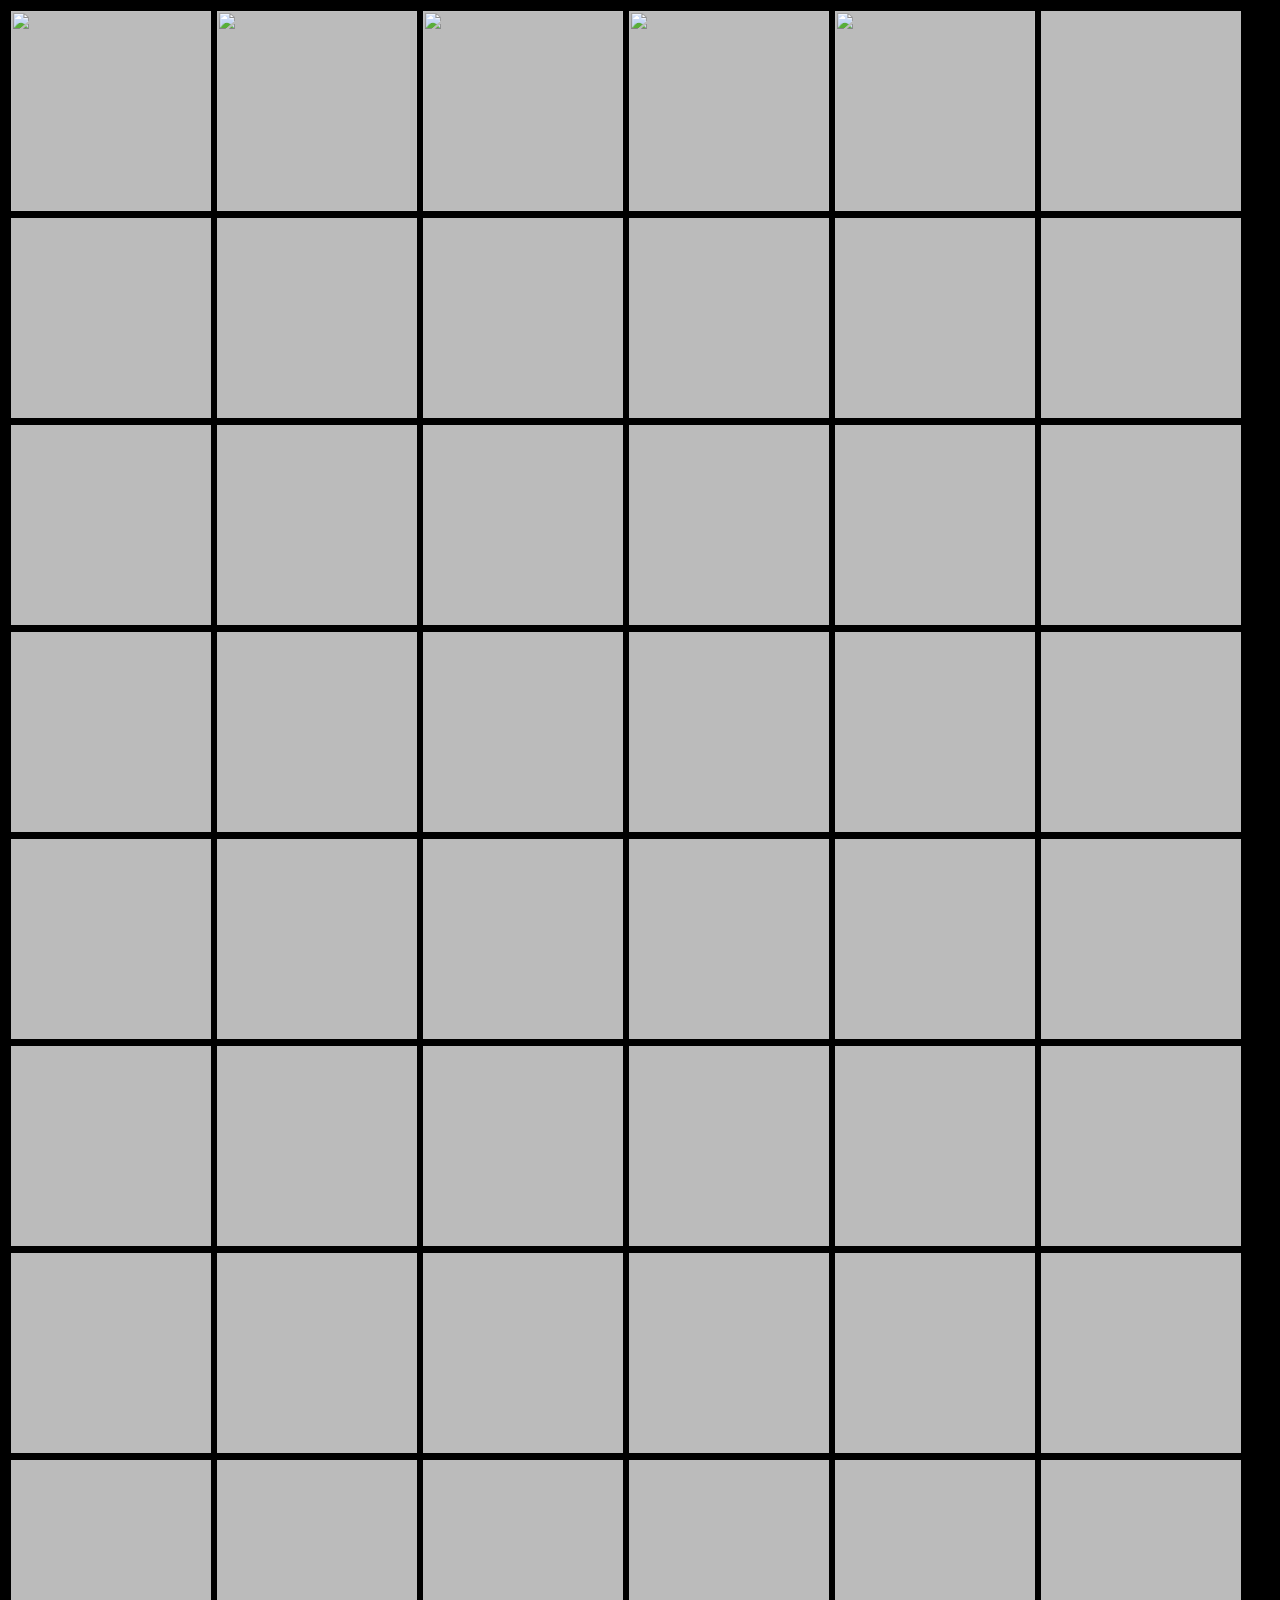
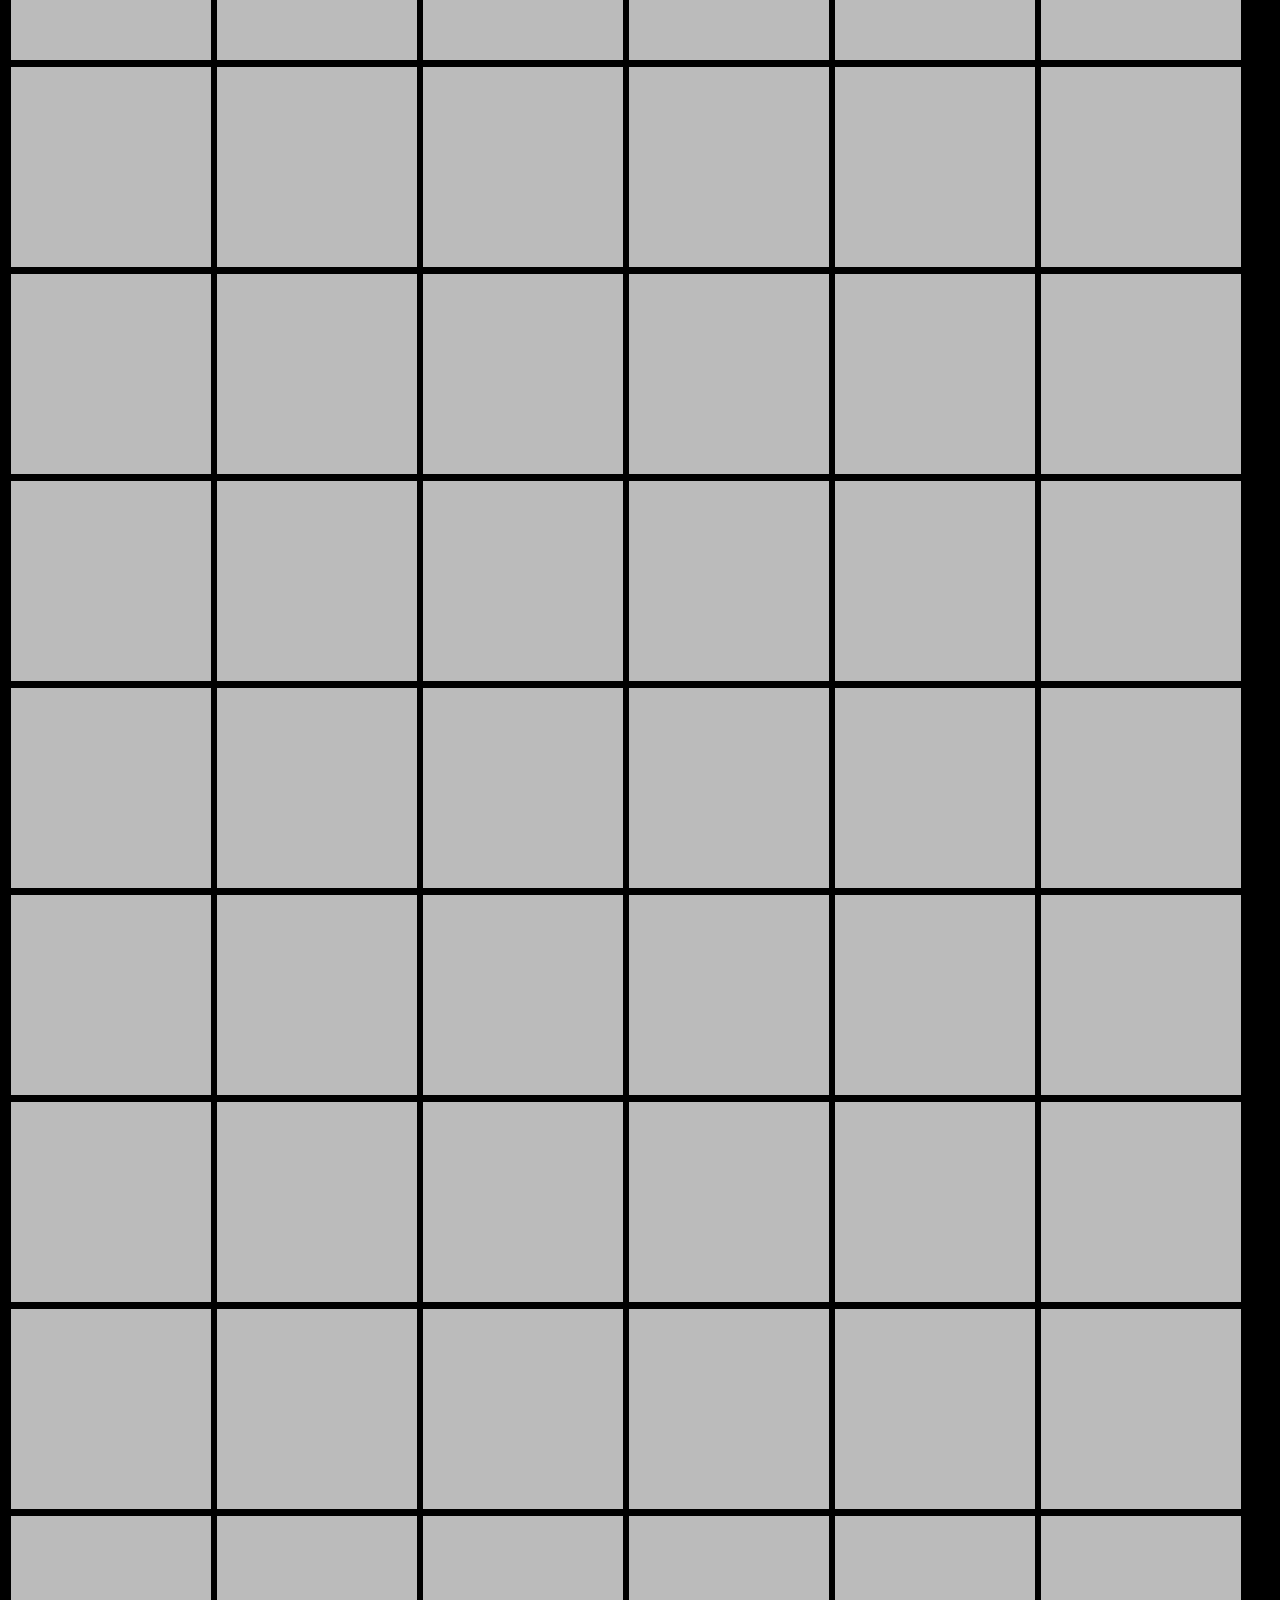
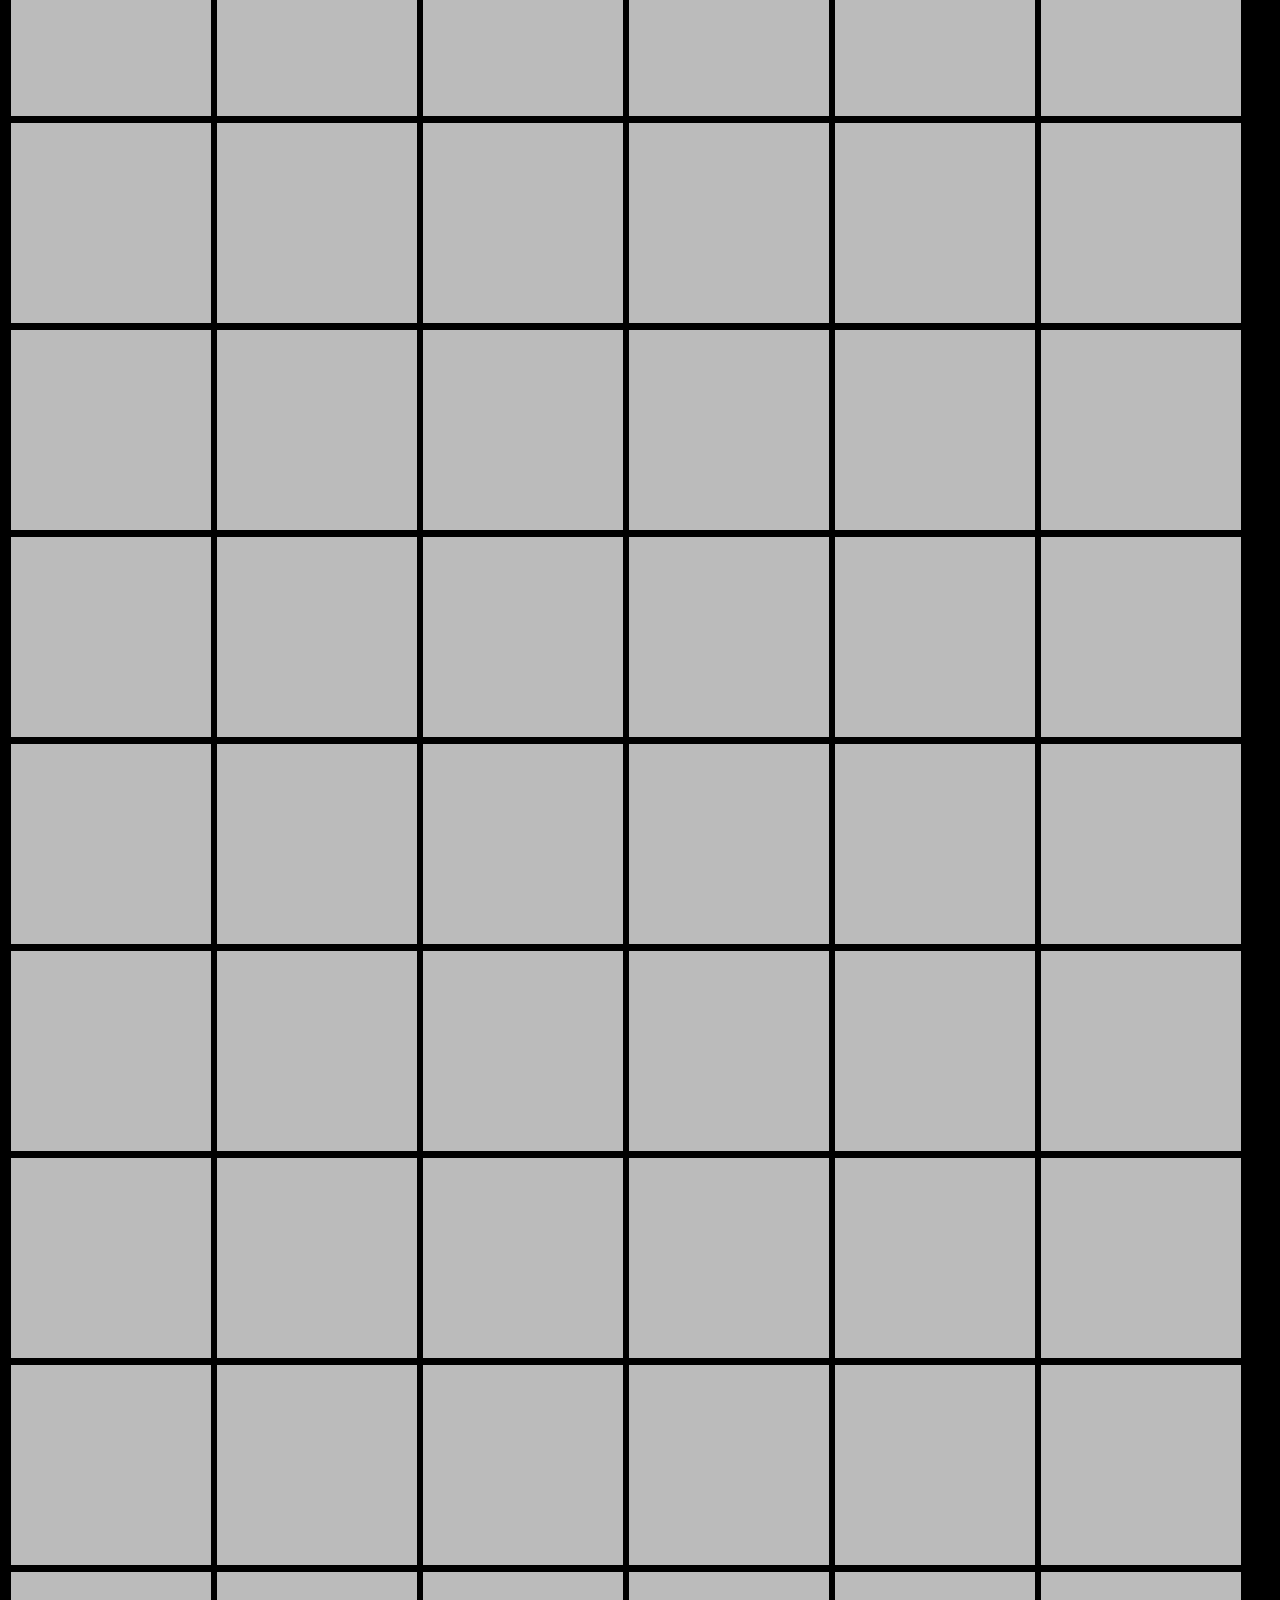
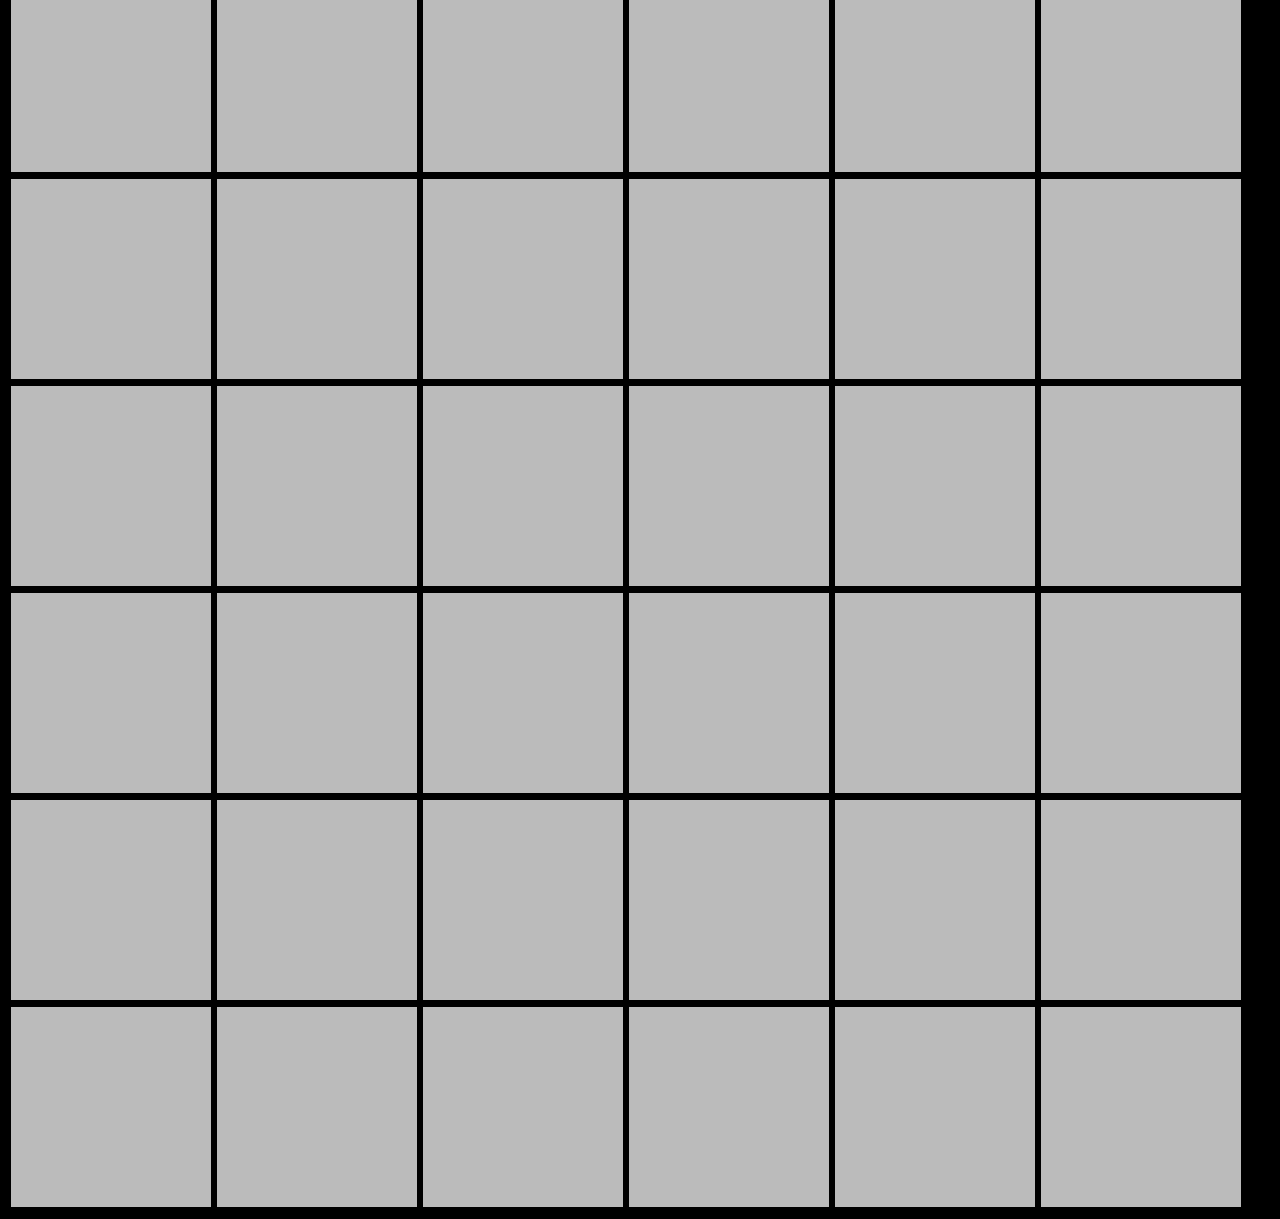
==== commit 6685f965: "Title & Cred Added credits & title." ====
--- a/ironmondata.html
+++ b/ironmondata.html
@@ -1,7 +1,7 @@
 <!DOCTYPE html>
 <html>
 <head>
-
+<title>Pokemons Evo Data</title>
 <style>
 body
 {
@@ -59,6 +59,7 @@
 <body>
 
 <script>
+// credit to Valhallan597
 var data = `Bulbasaur Evos - Top 10 (69.3%): Nidorino(8.0%), Nidorina(8.0%), Bayleef(7.7%), Grovyle(7.7%), Arbok(7.6%), Sunflora(6.9%), Haunter(6.6%), Weepinbell(5.6%), Dustox(5.6%), Ariados(5.5%)
 Ivysaur Evos - Top 10 (69.3%): Sceptile(11.2%), Meganium(8.7%), Crobat(8.1%), Bellossom(7.0%), Muk(6.9%), Weezing(6.5%), Cacturne(5.9%), Shiftry(5.3%), Cradily(5.0%), Exeggutor(4.6%)
 Charmander Evos - Top 9 (100.0%): Magby(20.2%), Quilava(19.9%), Ponyta(17.6%), Magcargo(17.4%), Combusken(15.2%), Growlithe(6.5%), Houndour(1.5%), Camerupt(1.3%), Torkoal(0.5%)
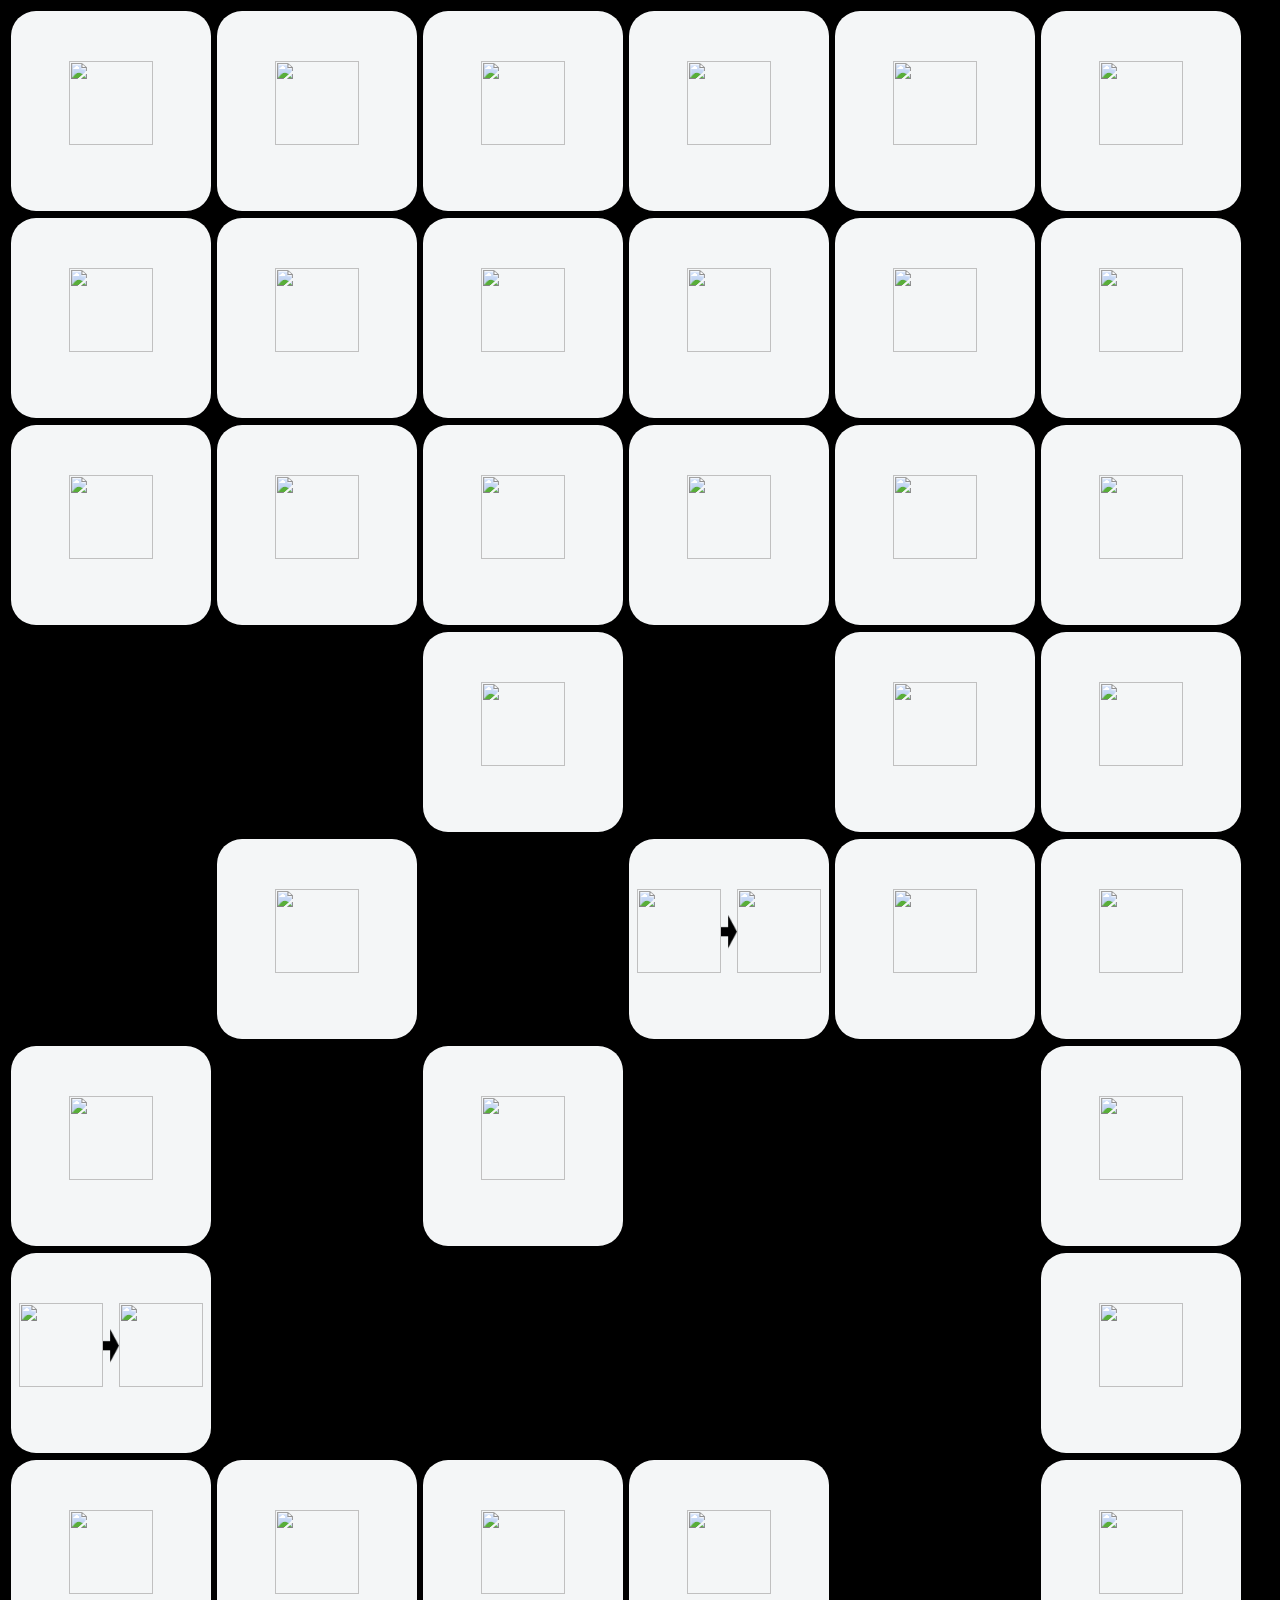
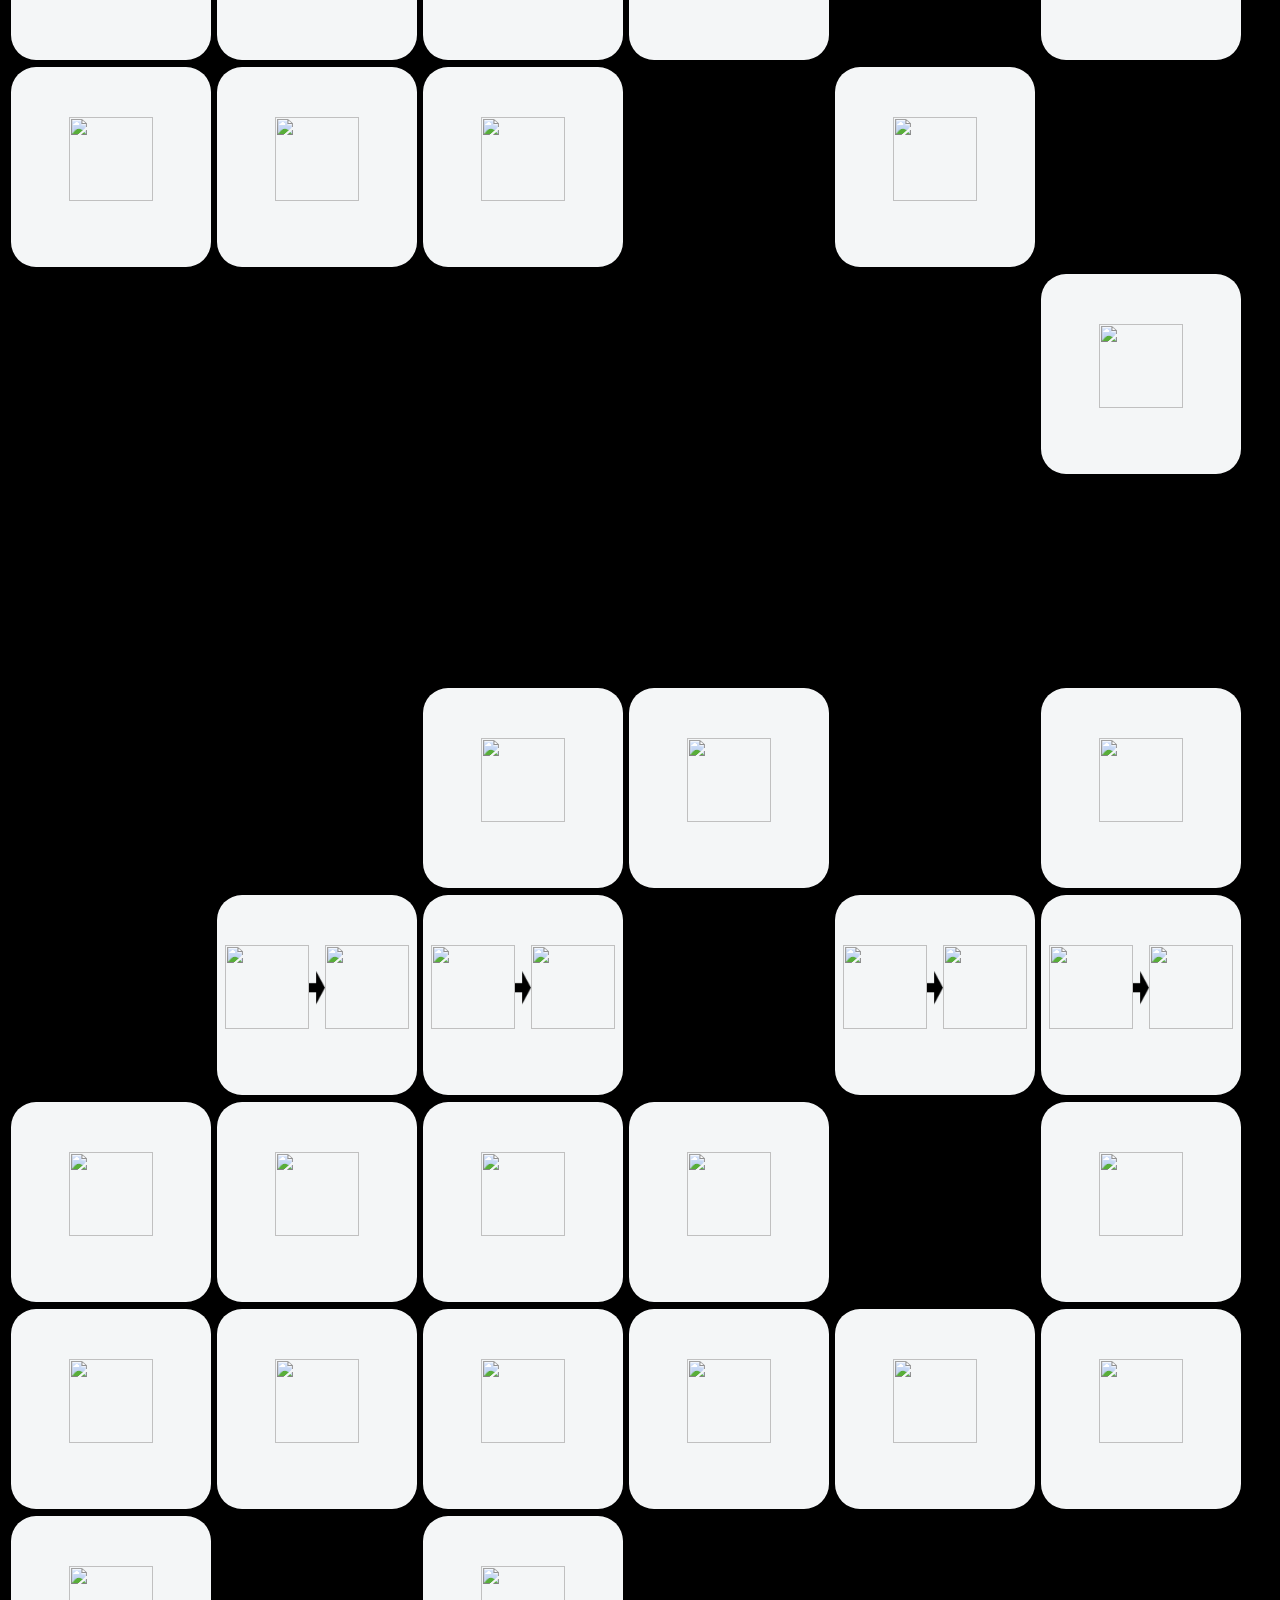
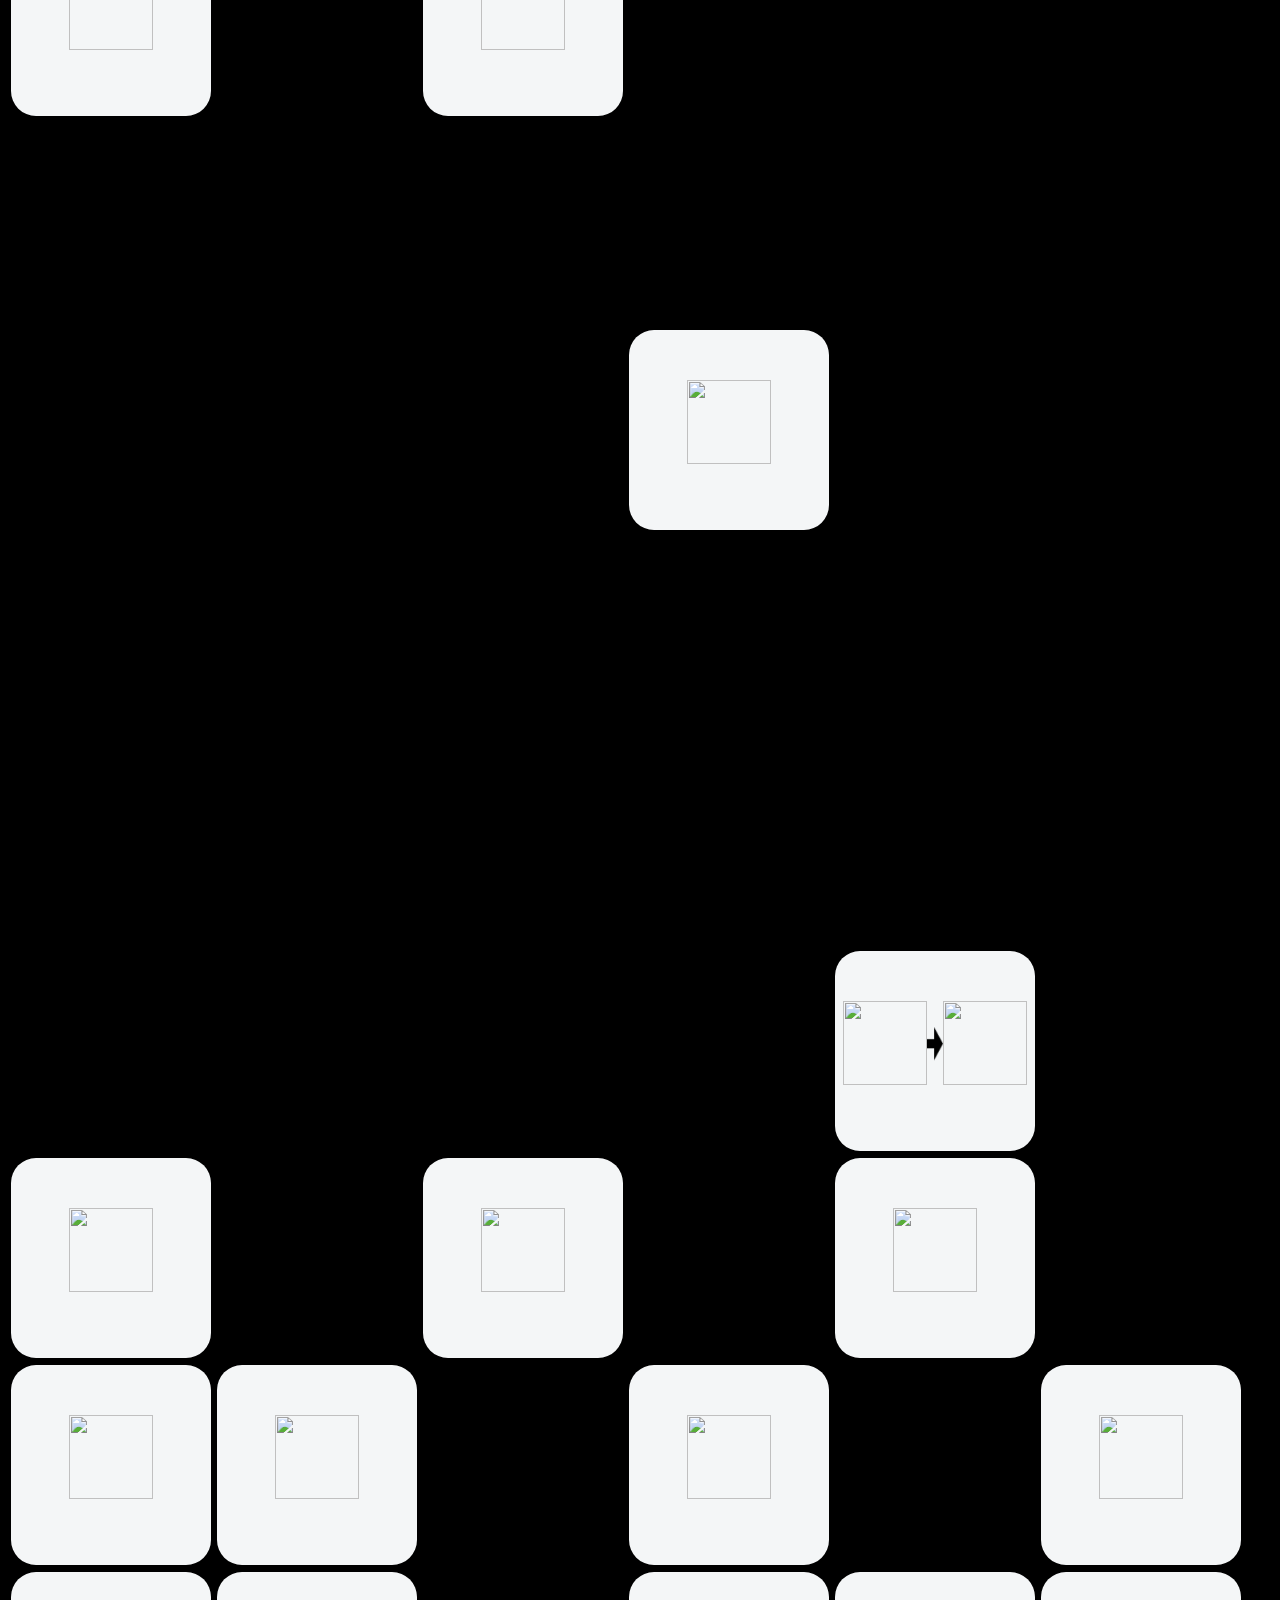
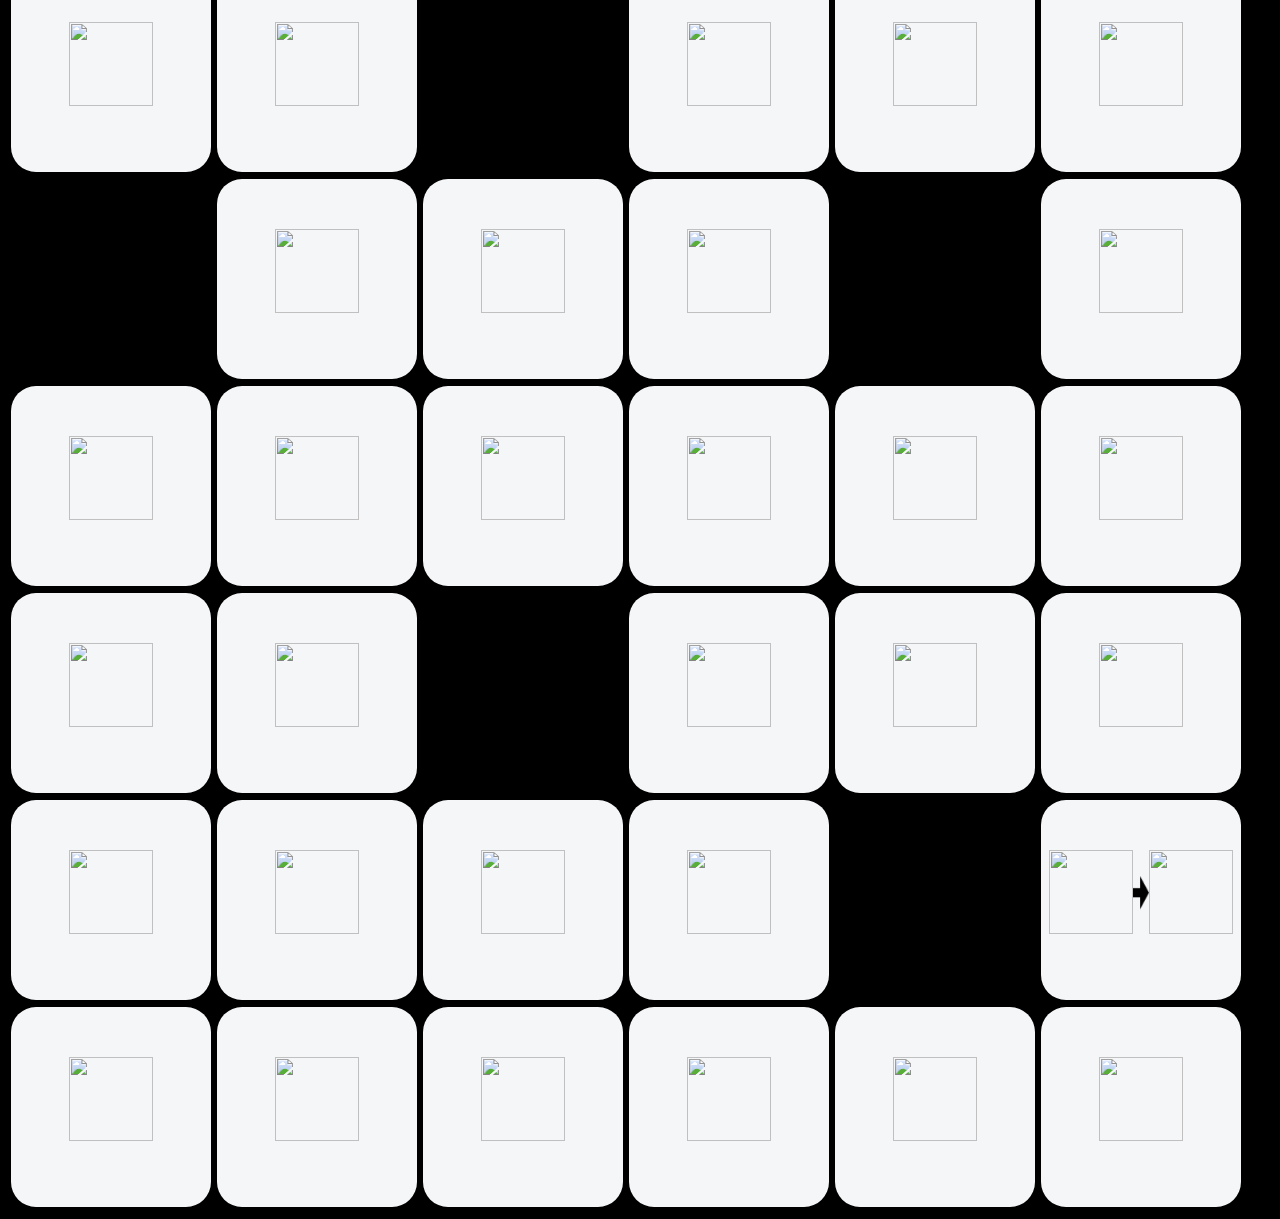
==== commit 9b27e7cc: "CSS Made the page cleaner" ====
--- a/ironmondata.html
+++ b/ironmondata.html
@@ -10,12 +10,18 @@
 div
 {
 	display:inline-block;
+	border-radius: 25px;
+}
+img
+{
+ margin-top:50px;
 }
 .flip-card {
   background-color: transparent;
   width: 200px;
   height: 200px;
-  border: 3px solid black;
+  border: 3px solid transparent;
+  
   perspective: 1000px;
 }
 
@@ -42,13 +48,14 @@
 }
 
 .flip-card-front {
-  background-color: #bbb;
+  background-color: #F4F6F7;
   color: black;
+  text-align:center;
 }
 
 .flip-card-back {
-text-align:center;
-  background-color: dodgerblue;
+  text-align:center;
+  background-color: gray;
   color: white;
   transform: rotateY(180deg);
 }
@@ -59,7 +66,7 @@
 <body>
 
 <script>
-// credit to Valhallan597
+// credits to Valhallan597
 var data = `Bulbasaur Evos - Top 10 (69.3%): Nidorino(8.0%), Nidorina(8.0%), Bayleef(7.7%), Grovyle(7.7%), Arbok(7.6%), Sunflora(6.9%), Haunter(6.6%), Weepinbell(5.6%), Dustox(5.6%), Ariados(5.5%)
 Ivysaur Evos - Top 10 (69.3%): Sceptile(11.2%), Meganium(8.7%), Crobat(8.1%), Bellossom(7.0%), Muk(6.9%), Weezing(6.5%), Cacturne(5.9%), Shiftry(5.3%), Cradily(5.0%), Exeggutor(4.6%)
 Charmander Evos - Top 9 (100.0%): Magby(20.2%), Quilava(19.9%), Ponyta(17.6%), Magcargo(17.4%), Combusken(15.2%), Growlithe(6.5%), Houndour(1.5%), Camerupt(1.3%), Torkoal(0.5%)
@@ -254,18 +261,26 @@
 	flipCardInner.appendChild(flipCardBack);
 
 	var image = document.createElement("img");
+	image.src = imgUrl + pokemonList[i].split(" ")[0].toLowerCase() + ".png";
+	image.width = 84;	
+	image.height = 84;
+	flipCardFront.appendChild(image);
+		
 	if (pokemonList[i].split(" ")[1] == "->") 
-	{
-		image.src = imgUrl + pokemonList[i].split(" ")[2].toLowerCase() + ".png";
+	{		
+		var imageArrow = document.createElement("img");
+		imageArrow.src = "arrow.png";
+		imageArrow.width = 16;
+		imageArrow.height = 84;
+		flipCardFront.appendChild(imageArrow);
+	
+		var imageSpecial = document.createElement("img");
+		imageSpecial.src = imgUrl + pokemonList[i].split(" ")[2].toLowerCase() + ".png";
+		imageSpecial.width = 84;
+		imageSpecial.height = 84;
+		flipCardFront.appendChild(imageSpecial);
 	}
-	else
-	{
-		image.src = imgUrl + pokemonList[i].split(" ")[0].toLowerCase() + ".png";
-	}
-	image.width = 200;
-	image.height = 200;
-	flipCardFront.appendChild(image);
-	
+		
 	let vals = pokemonList[i].split(":");
 	let perc = vals[1].split(",");
 	
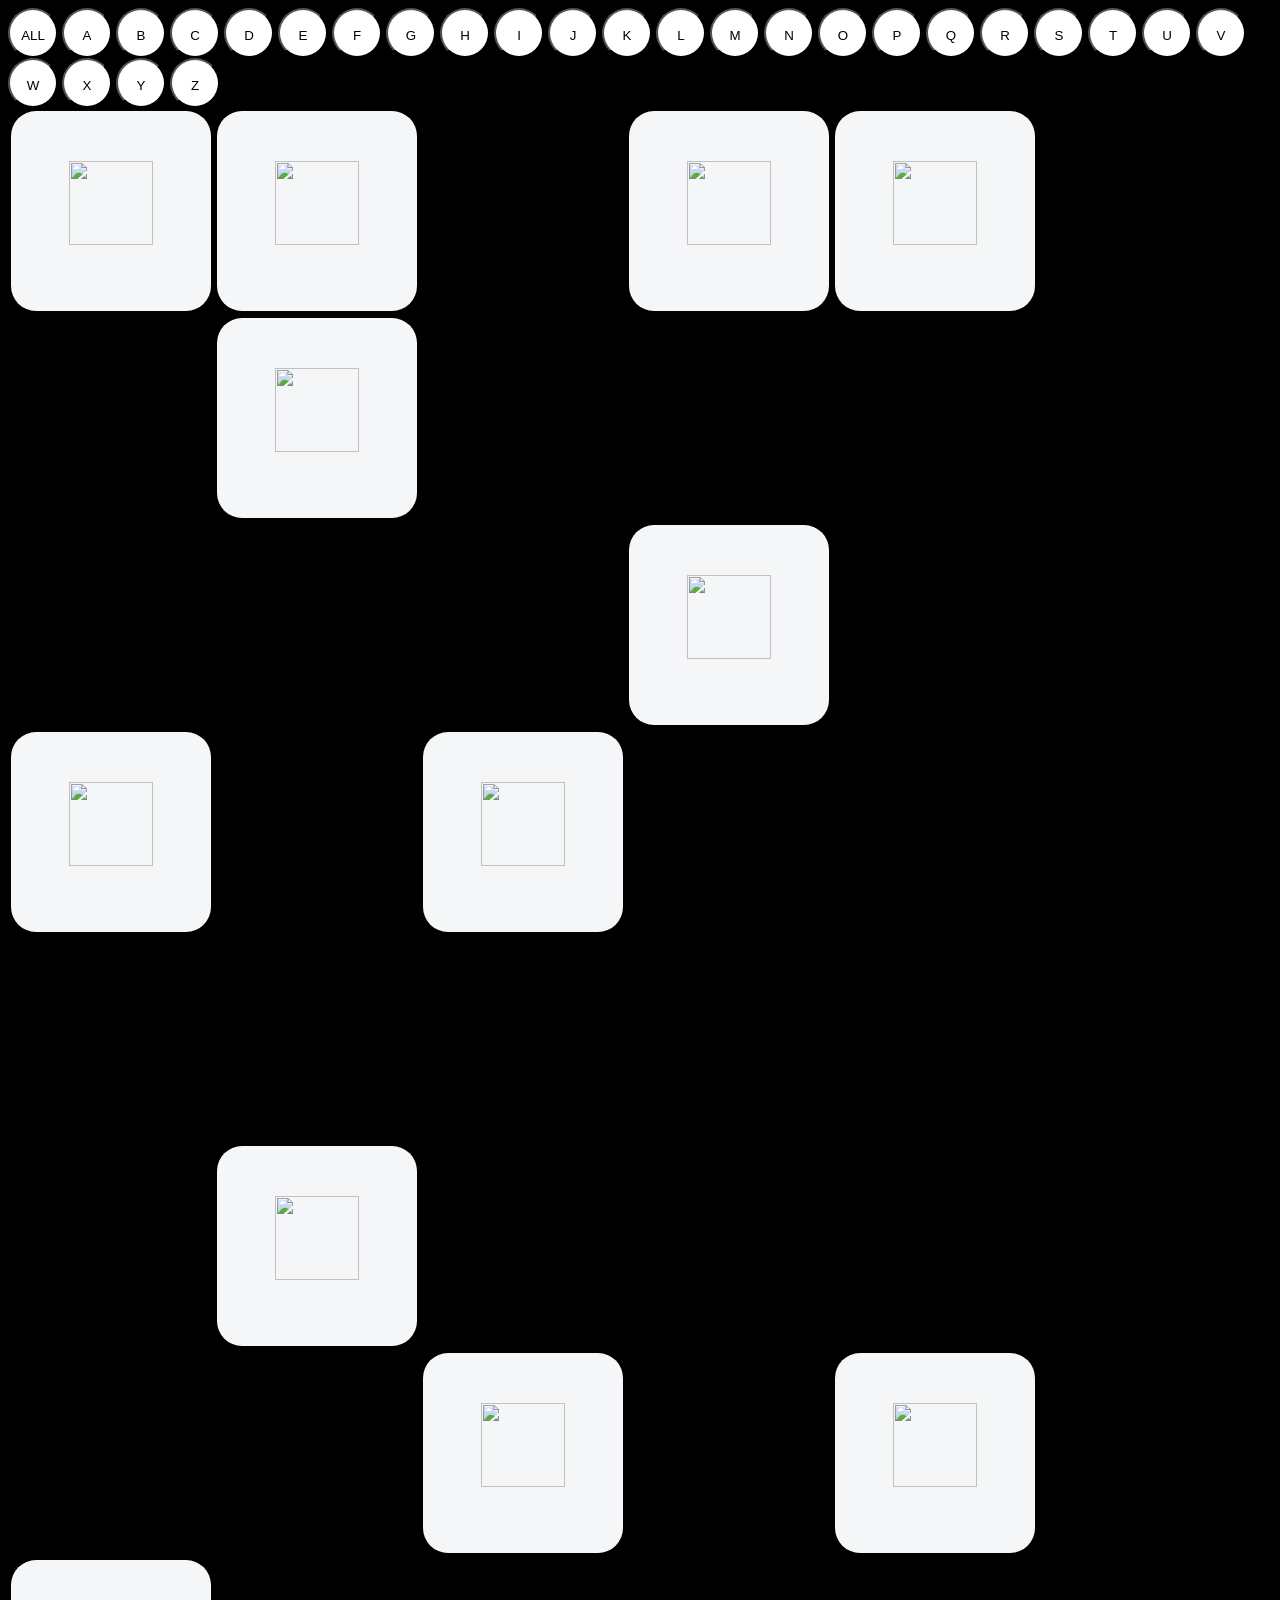
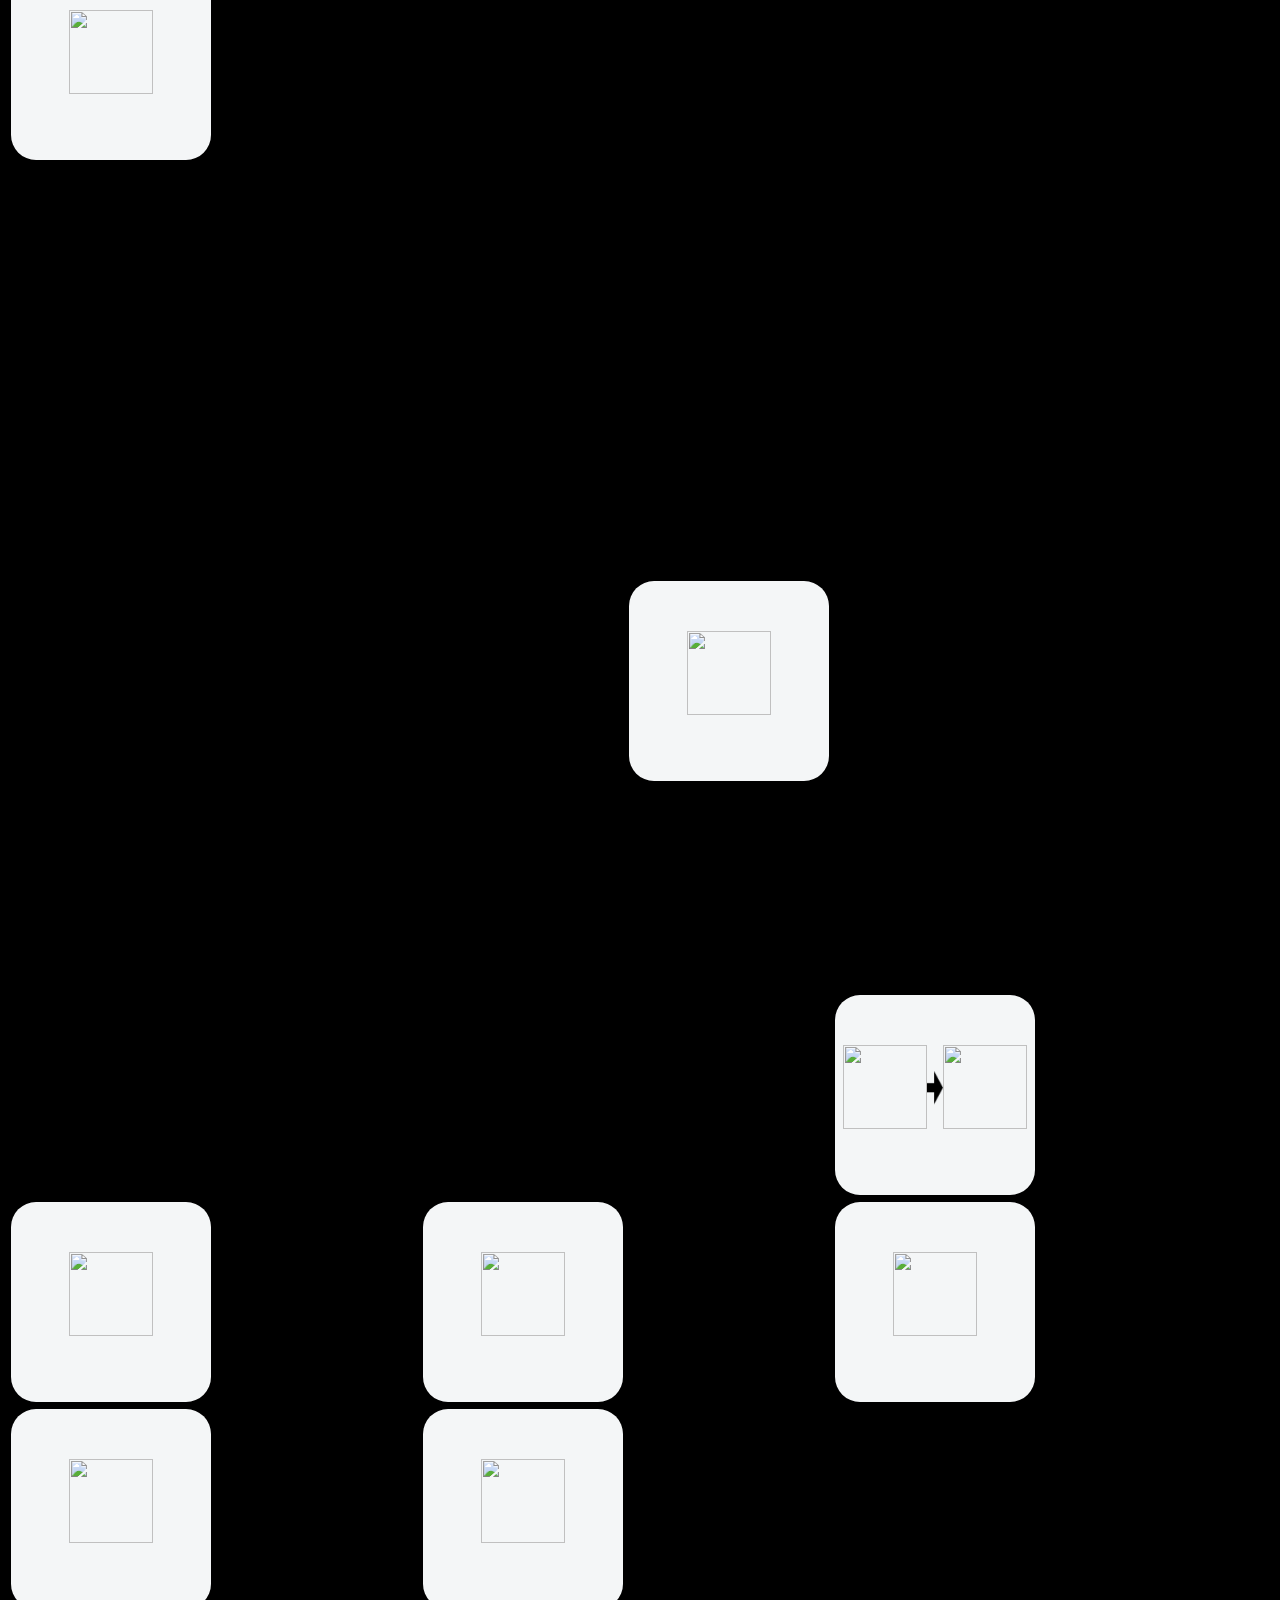
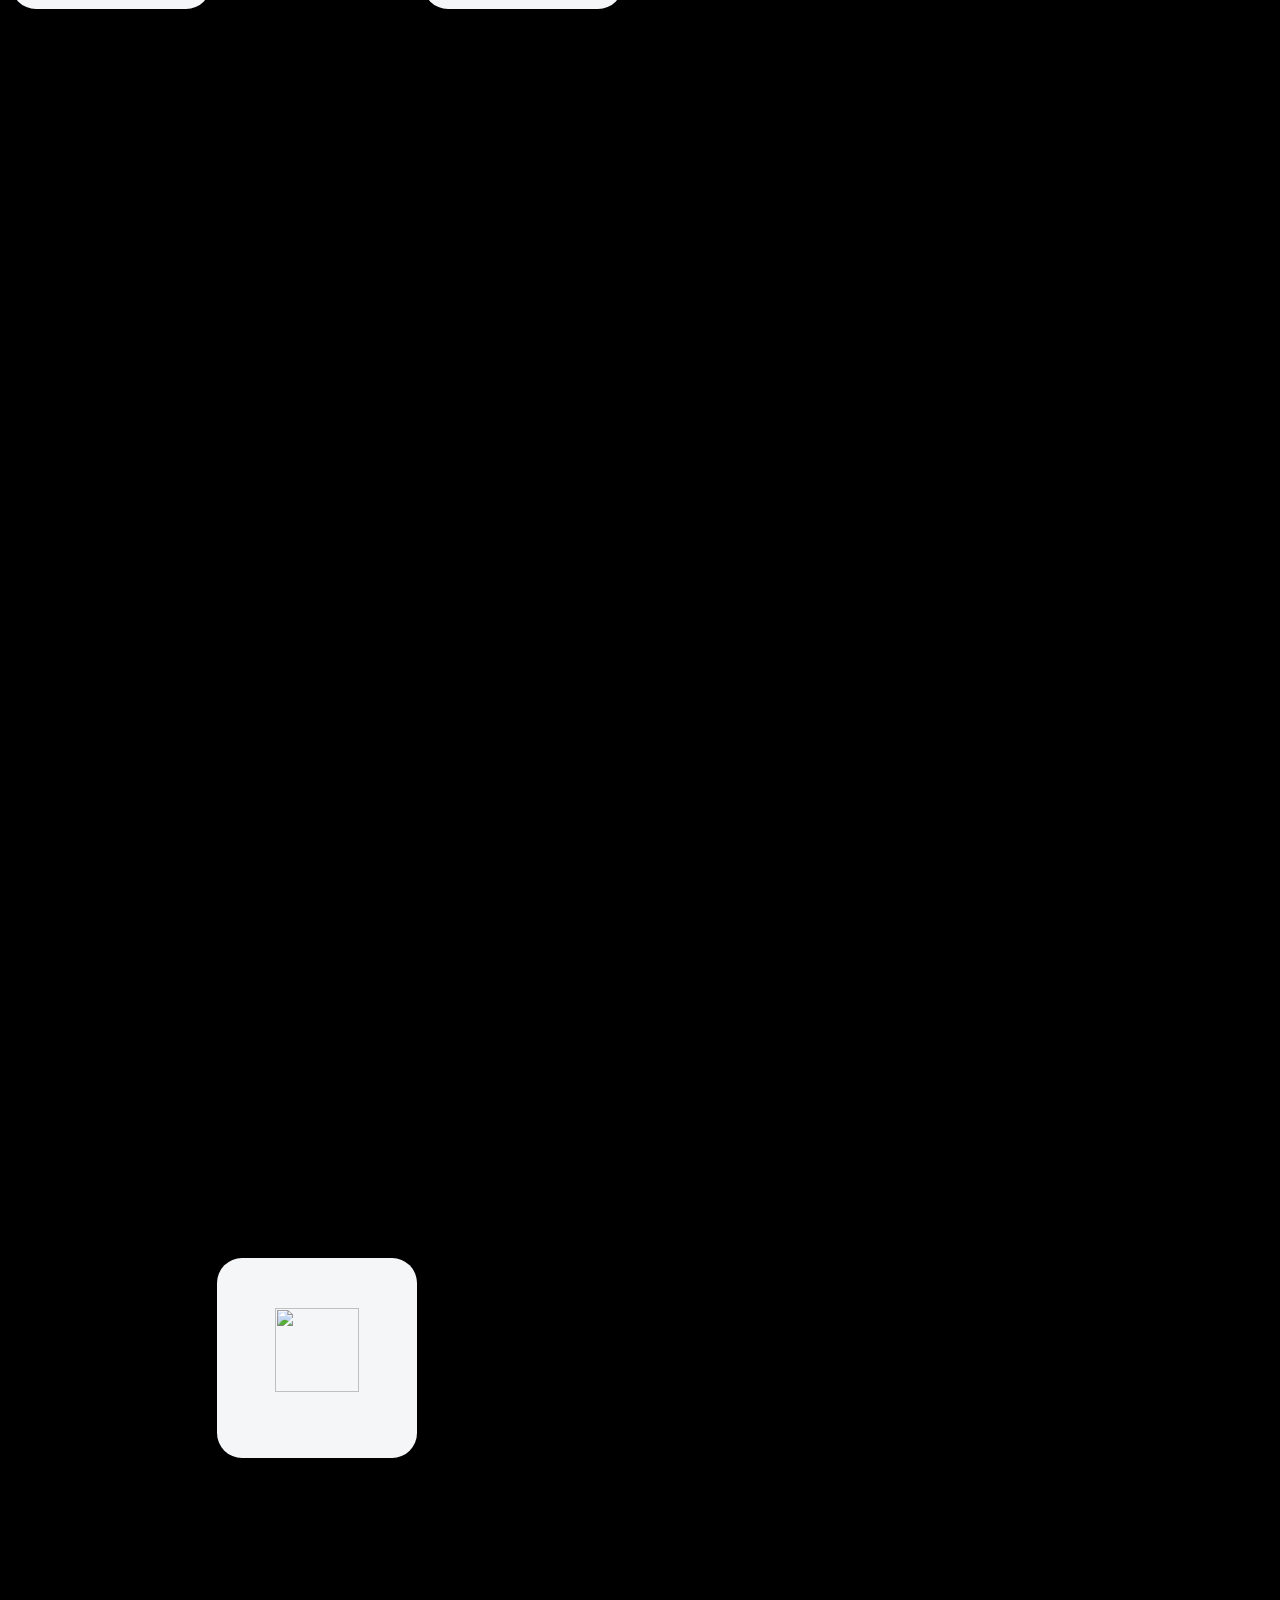
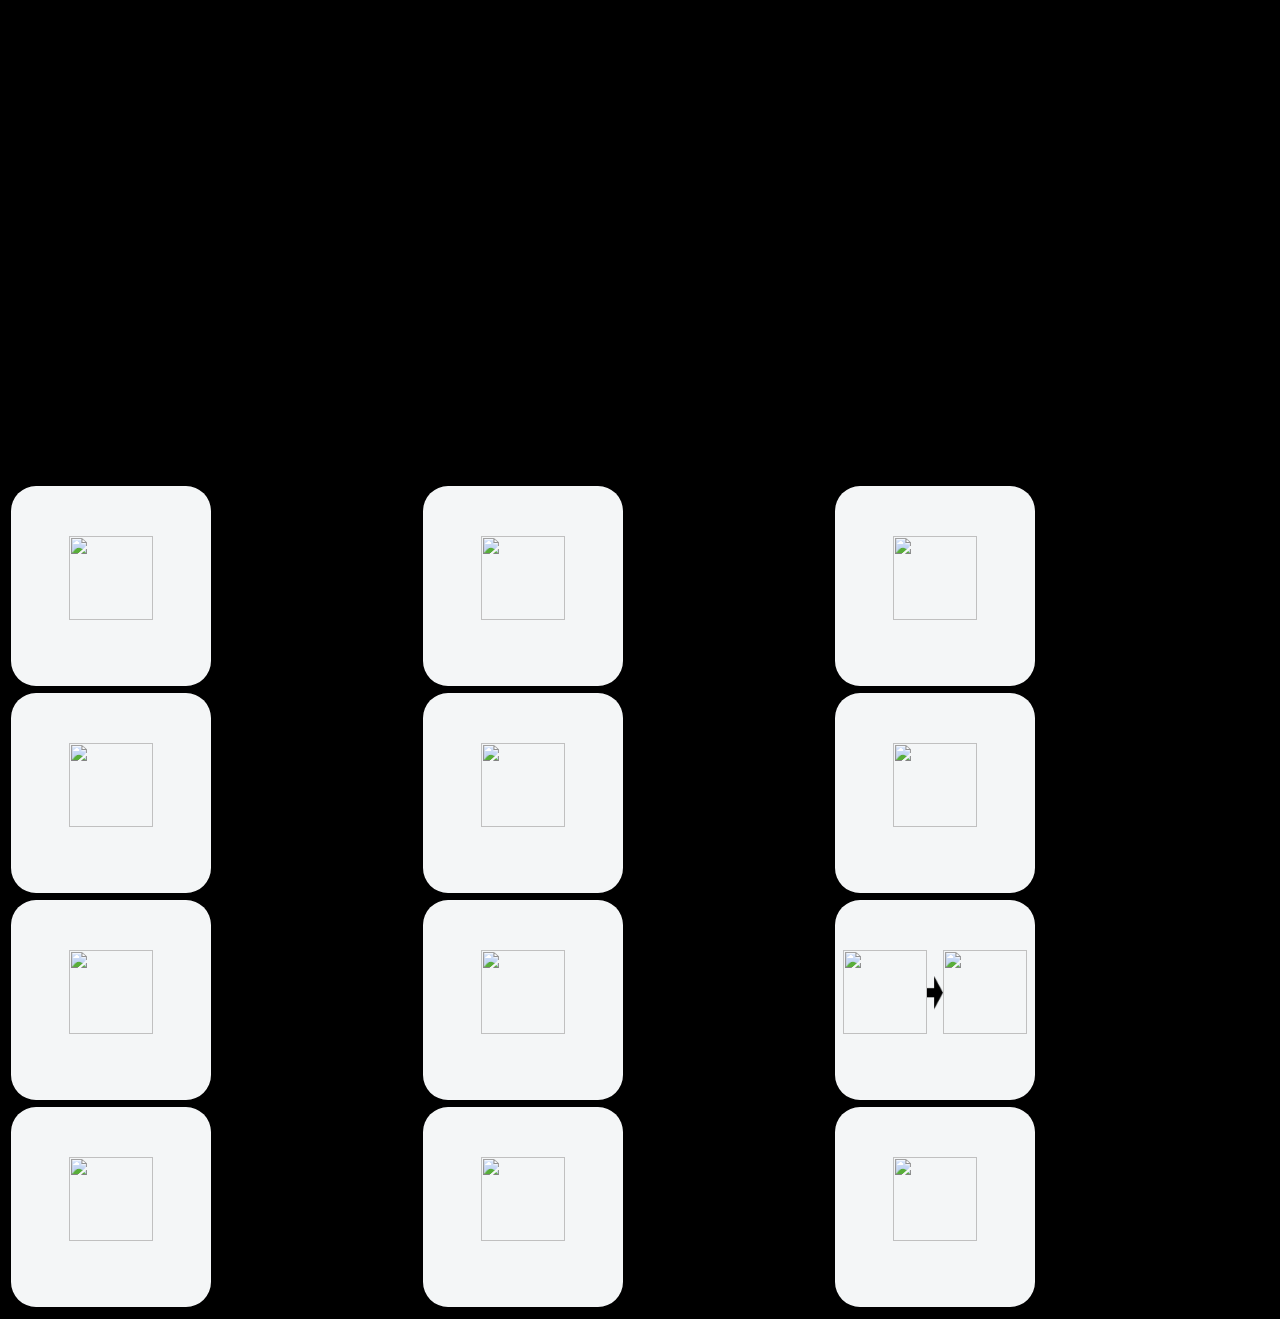
==== commit e03c1dc4: "Filter Can now filter by letters" ====
--- a/ironmondata.html
+++ b/ironmondata.html
@@ -59,12 +59,55 @@
   color: white;
   transform: rotateY(180deg);
 }
+
+.letters
+{
+	height:50px;
+	width:50px;
+	background-color:white;
+	text-align:center;
+	vertical-align:middle;
+	line-height: 50px;
+	border-radius: 25px;
+}
+.letters:hover {
+  background-color: RoyalBlue;
+}
 </style>
 </head>
 
 
 <body>
-
+<div>
+<button class="letters" type="button" onclick="OnSort(this)" id="0"> ALL </button>
+<button class="letters" type="button" onclick="OnSort(this)" id="a"> A </button>
+<button class="letters" type="button" onclick="OnSort(this)" id="b"> B </button>
+<button class="letters" type="button" onclick="OnSort(this)" id="c"> C </button>
+<button class="letters" type="button" onclick="OnSort(this)" id="d"> D </button>
+<button class="letters" type="button" onclick="OnSort(this)" id="e"> E </button>
+<button class="letters" type="button" onclick="OnSort(this)" id="f"> F </button>
+<button class="letters" type="button" onclick="OnSort(this)" id="g"> G </button>
+<button class="letters" type="button" onclick="OnSort(this)" id="h"> H </button>
+<button class="letters" type="button" onclick="OnSort(this)" id="i"> I </button>
+<button class="letters" type="button" onclick="OnSort(this)" id="j"> J </button>
+<button class="letters" type="button" onclick="OnSort(this)" id="k"> K </button>
+<button class="letters" type="button" onclick="OnSort(this)" id="l"> L </button>
+<button class="letters" type="button" onclick="OnSort(this)" id="m"> M </button>
+<button class="letters" type="button" onclick="OnSort(this)" id="n"> N </button>
+<button class="letters" type="button" onclick="OnSort(this)" id="o"> O </button>
+<button class="letters" type="button" onclick="OnSort(this)" id="p"> P </button>
+<button class="letters" type="button" onclick="OnSort(this)" id="q"> Q </button>
+<button class="letters" type="button" onclick="OnSort(this)" id="r"> R </button>
+<button class="letters" type="button" onclick="OnSort(this)" id="s"> S </button>
+<button class="letters" type="button" onclick="OnSort(this)" id="t"> T </button>
+<button class="letters" type="button" onclick="OnSort(this)" id="u"> U </button>
+<button class="letters" type="button" onclick="OnSort(this)" id="v"> V </button>
+<button class="letters" type="button" onclick="OnSort(this)" id="w"> W </button>
+<button class="letters" type="button" onclick="OnSort(this)" id="x"> X </button>
+<button class="letters" type="button" onclick="OnSort(this)" id="y"> Y </button>
+<button class="letters" type="button" onclick="OnSort(this)" id="z"> Z </button>
+</div>
+<br>
 <script>
 // credits to Valhallan597
 var data = `Bulbasaur Evos - Top 10 (69.3%): Nidorino(8.0%), Nidorina(8.0%), Bayleef(7.7%), Grovyle(7.7%), Arbok(7.6%), Sunflora(6.9%), Haunter(6.6%), Weepinbell(5.6%), Dustox(5.6%), Ariados(5.5%)
@@ -252,6 +295,7 @@
 	let flipCardBack = document.createElement('div')
 
 	flipCard.classList.add('flip-card');
+	flipCard.id = pokemonList[i].split(" ")[0].toLowerCase();
 	flipCardInner.classList.add('flip-card-inner');
 	flipCardFront.classList.add('flip-card-front');
 	flipCardBack.classList.add('flip-card-back');
@@ -268,6 +312,8 @@
 		
 	if (pokemonList[i].split(" ")[1] == "->") 
 	{		
+		flipCard.id = pokemonList[i].split(" ")[0].toLowerCase() + "-" + pokemonList[i].split(" ")[2].toLowerCase();
+		
 		var imageArrow = document.createElement("img");
 		imageArrow.src = "arrow.png";
 		imageArrow.width = 16;
@@ -293,6 +339,21 @@
 	}	
 	document.body.appendChild(flipCard)
 }
+var divs = document.getElementsByClassName('flip-card');
+const listitems = [];
+for (i = 0; i < divs.length; i++) {
+	listitems.push(divs.item(i));
+}
+function OnSort(el)
+{
+	for (i = 0; i < listitems.length; i++) {
+		if (listitems[i].id[0] != el.id && el.id != 0)
+			listitems[i].style = "display: none;";
+		else
+			listitems[i].style = "";
+	}
+}
+
 </script>
 
 </body>
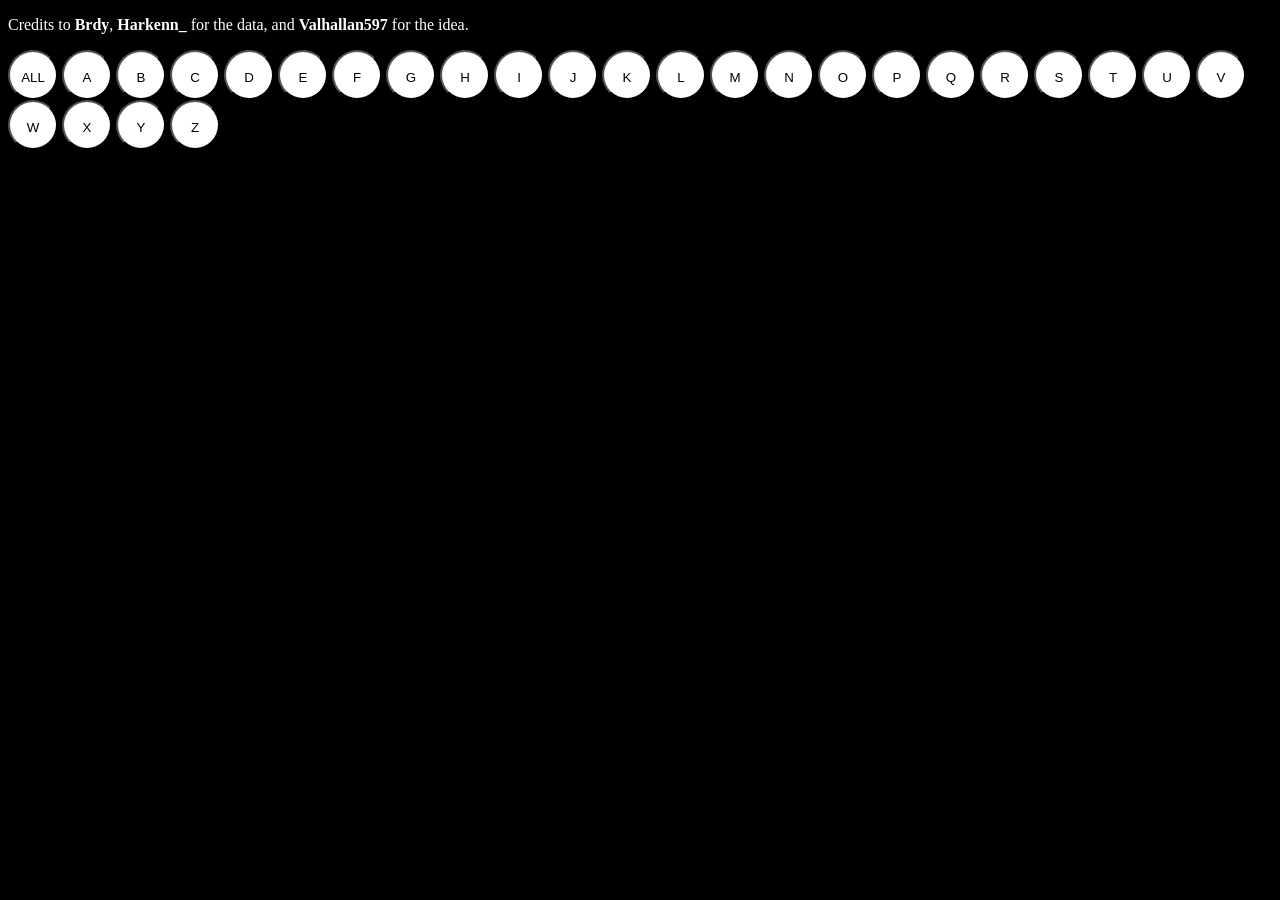
==== commit 9ed6c5e6: "Json data Updated everything to use the json data provided by Brdy and Harkenn_ ." ====
--- a/ironmondata.html
+++ b/ironmondata.html
@@ -6,6 +6,7 @@
 body
 {
 	background-color:black;
+	color:white;
 }
 div
 {
@@ -30,7 +31,7 @@
   position: relative;
   width: 100%;
   height: 100%;
-  line-height: 2px;
+  line-height: 1px;
   transition: transform 0.2s;
   transform-style: preserve-3d;
 }
@@ -77,7 +78,9 @@
 </head>
 
 
-<body>
+<body onload="loadJSON(readJSON)">
+<p> Credits to <b>Brdy</b>, <b>Harkenn_</b> for the data, and <b>Valhallan597</b> for the idea. </p>
+
 <div>
 <button class="letters" type="button" onclick="OnSort(this)" id="0"> ALL </button>
 <button class="letters" type="button" onclick="OnSort(this)" id="a"> A </button>
@@ -109,241 +112,112 @@
 </div>
 <br>
 <script>
-// credits to Valhallan597
-var data = `Bulbasaur Evos - Top 10 (69.3%): Nidorino(8.0%), Nidorina(8.0%), Bayleef(7.7%), Grovyle(7.7%), Arbok(7.6%), Sunflora(6.9%), Haunter(6.6%), Weepinbell(5.6%), Dustox(5.6%), Ariados(5.5%)
-Ivysaur Evos - Top 10 (69.3%): Sceptile(11.2%), Meganium(8.7%), Crobat(8.1%), Bellossom(7.0%), Muk(6.9%), Weezing(6.5%), Cacturne(5.9%), Shiftry(5.3%), Cradily(5.0%), Exeggutor(4.6%)
-Charmander Evos - Top 9 (100.0%): Magby(20.2%), Quilava(19.9%), Ponyta(17.6%), Magcargo(17.4%), Combusken(15.2%), Growlithe(6.5%), Houndour(1.5%), Camerupt(1.3%), Torkoal(0.5%)
-Charmeleon Evos - Top 10 (100.0%): Arcanine(15.7%), Magmar(12.7%), Flareon(12.3%), Typhlosion(12.3%), Rapidash(11.6%), Ninetales(11.4%), Blaziken(10.7%), Houndoom(9.0%), Torkoal(3.3%), Camerupt(1.1%)
-Squirtle Evos - Top 10 (88.4%): Poliwhirl(11.9%), Croconaw(10.1%), Azumarill(10.0%), Corsola(10.0%), Wailmer(9.8%), Sealeo(8.8%), Seadra(7.6%), Marshtomp(7.1%), Pelipper(7.1%), Quagsire(6.0%)
-Wartortle Evos - Top 10 (50.9%): Milotic(6.3%), Gyarados(5.6%), Feraligatr(5.4%), Lapras(5.3%), Walrein(5.1%), Vaporeon(5.0%), Gorebyss(4.7%), Huntail(4.7%), Octillery(4.5%), Cloyster(4.3%)
-Caterpie Evos - Top 5 (100.0%): Silcoon(24.4%), Cascoon(24.3%), Kakuna(18.5%), Wurmple(16.4%), Weedle(16.4%)
-Metapod Evos - Top 10 (93.1%): Beautifly(11.1%), Anorith(10.7%), Volbeat(10.4%), Ledian(10.4%), Illumise(10.3%), Yanma(9.8%), Masquerain(8.2%), Dustox(7.5%), Ariados(7.4%), Beedrill(7.4%)
-Weedle Evos - Top 6 (100.0%): Cascoon(23.0%), Silcoon(23.0%), Metapod(18.0%), Wurmple(16.0%), Caterpie(16.0%), Zubat(3.9%)
-Kakuna Evos - Top 10 (63.8%): Beautifly(6.9%), Butterfree(6.8%), Anorith(6.5%), Nidorino(6.5%), Nidorina(6.5%), Volbeat(6.4%), Illumise(6.4%), Ledian(6.4%), Yanma(6.1%), Haunter(5.4%)
-Pidgey Evos - Top 10 (92.4%): Clefairy(10.2%), Natu(9.8%), Delibird(9.8%), Loudred(9.6%), Skiploom(9.4%), Spinda(9.0%), Aipom(9.0%), Eevee(8.7%), Teddiursa(8.7%), Delcatty(8.1%)
-Pidgeotto Evos - Top 10 (37.0%): Porygon2(4.1%), Ursaring(3.9%), Exploud(3.7%), Wigglytuff(3.7%), Scyther(3.6%), Clefable(3.6%), Tauros(3.6%), Miltank(3.6%), Kangaskhan(3.6%), Zangoose(3.5%)
-Rattata Evos - Top 10 (62.3%): Delcatty(6.8%), Lickitung(6.6%), Linoone(6.4%), Porygon(6.4%), Wigglytuff(6.3%), Castform(6.2%), Furret(6.1%), Dunsparce(5.9%), Vigoroth(5.8%), Persian(5.8%)
-Spearow Evos - Top 10 (36.3%): Murkrow(3.8%), Linoone(3.8%), Wigglytuff(3.7%), Raticate(3.7%), Exploud(3.7%), Castform(3.6%), Clefable(3.6%), Furret(3.5%), Zangoose(3.5%), Dunsparce(3.4%)
-Pikachu Evos - Top 9 (100.0%): Manectric(14.4%), Magneton(14.2%), Ampharos(14.2%), Electrode(14.1%), Electabuzz(14.1%), Lanturn(9.1%), Minun(7.5%), Plusle(7.5%), Jolteon(4.8%)
-Sandshrew Evos - Top 10 (80.5%): Dugtrio(12.0%), Pupitar(10.4%), Marowak(10.1%), Gligar(7.9%), Golem(7.3%), Rhydon(7.3%), Piloswine(7.1%), Marshtomp(6.5%), Camerupt(6.4%), Quagsire(5.5%)
-Nidoran-F Evos - Top 10 (98.6%): Koffing(16.4%), Tentacool(16.0%), Nidorino(12.7%), Weepinbell(9.1%), Dustox(9.1%), Ariados(9.0%), Beedrill(8.9%), Gloom(8.5%), Roselia(8.1%), Grimer(0.7%)
-Nidorina Evos - Top 10 (79.7%): Crobat(10.8%), Swalot(9.2%), Muk(9.2%), Seviper(8.8%), Weezing(8.7%), Venomoth(7.2%), Venusaur(7.1%), Golbat(7.0%), Gengar(6.2%), Vileplume(5.5%)
-Nidoran-F Evos - Top 10 (98.6%): Koffing(16.4%), Tentacool(16.0%), Nidorino(12.7%), Weepinbell(9.1%), Dustox(9.1%), Ariados(9.0%), Beedrill(8.9%), Gloom(8.5%), Roselia(8.1%), Grimer(0.7%)
-Nidorino Evos - Top 10 (79.7%): Crobat(10.9%), Swalot(9.2%), Muk(9.2%), Weezing(8.7%), Seviper(8.7%), Venomoth(7.2%), Venusaur(7.1%), Golbat(7.0%), Gengar(6.2%), Vileplume(5.5%)
-Clefairy Evos - Top 10 (56.9%): Porygon2(6.4%), Ursaring(6.1%), Exploud(5.8%), Kangaskhan(5.7%), Tauros(5.6%), Miltank(5.6%), Zangoose(5.5%), Persian(5.4%), Vigoroth(5.4%), Stantler(5.3%)
-Vulpix Evos - Top 10 (94.6%): Torkoal(12.6%), Arcanine(12.1%), Magmar(9.9%), Typhlosion(9.6%), Flareon(9.5%), Rapidash(9.0%), Blaziken(8.5%), Charizard(8.4%), Camerupt(7.8%), Houndoom(7.1%)
-Jigglypuff Evos - Top 10 (54.0%): Lickitung(5.8%), Porygon(5.7%), Linoone(5.6%), Raticate(5.5%), Castform(5.5%), Furret(5.3%), Dunsparce(5.2%), Zangoose(5.1%), Vigoroth(5.1%), Persian(5.1%)
-Zubat Evos - Top 10 (44.8%): Scyther(5.2%), Arbok(5.0%), Skarmory(4.9%), Ninjask(4.6%), Swellow(4.4%), Pidgeot(4.2%), Dodrio(4.2%), Fearow(4.1%), Noctowl(4.1%), Masquerain(3.9%)
-Golbat Evos - Top 10 (79.6%): Scyther(11.6%), Muk(9.0%), Aerodactyl(8.8%), Weezing(8.6%), Gyarados(8.6%), Charizard(7.4%), Venusaur(7.2%), Altaria(6.8%), Gengar(6.2%), Nidoqueen(5.4%)
-Oddish Evos - Top 10 (76.5%): Nidorino(9.1%), Nidorina(9.1%), Grovyle(8.8%), Bayleef(8.8%), Sunflora(7.8%), Haunter(7.5%), Dustox(6.4%), Weepinbell(6.4%), Ivysaur(6.3%), Beedrill(6.3%)
-Gloom -> Bellossom Evos - Top 10 (53.5%): Arbok(7.0%), Meganium(6.7%), Swalot(5.4%), Muk(5.4%), Seviper(5.1%), Weezing(5.1%), Tangela(4.8%), Jumpluff(4.8%), Tropius(4.6%), Cacturne(4.6%)
-Gloom -> Vileplume Evos - Top 10 (52.2%): Arbok(6.8%), Meganium(6.6%), Swalot(5.3%), Muk(5.2%), Seviper(5.0%), Weezing(5.0%), Tangela(4.7%), Jumpluff(4.7%), Tropius(4.5%), Cacturne(4.5%)
-Paras Evos - Top 10 (63.2%): Beautifly(7.0%), Butterfree(7.0%), Ledian(6.5%), Illumise(6.5%), Volbeat(6.5%), Bayleef(6.4%), Grovyle(6.4%), Yanma(6.2%), Sunflora(5.7%), Masquerain(5.2%)
-Venonat Evos - Top 10 (68.2%): Forretress(8.9%), Arbok(8.0%), Ninjask(7.4%), Armaldo(7.0%), Haunter(6.9%), Masquerain(6.3%), Swalot(6.2%), Seviper(5.9%), Weezing(5.9%), Ivysaur(5.7%)
-Diglett Evos - Top 10 (98.4%): Onix(18.1%), Graveler(17.0%), Pupitar(15.0%), Marowak(14.7%), Gligar(11.6%), Marshtomp(9.9%), Quagsire(8.4%), Rhyhorn(2.2%), Sandslash(1.1%), Phanpy(0.6%)
-Meowth Evos - Top 10 (51.5%): Linoone(5.4%), Wigglytuff(5.3%), Exploud(5.3%), Raticate(5.2%), Castform(5.2%), Clefable(5.1%), Furret(5.1%), Zangoose(5.0%), Dunsparce(4.9%), Vigoroth(4.9%)
-Psyduck Evos - Top 10 (39.3%): Milotic(4.7%), Gyarados(4.2%), Blastoise(4.0%), Feraligatr(4.0%), Lapras(4.0%), Walrein(3.9%), Vaporeon(3.8%), Kingler(3.7%), Gorebyss(3.5%), Huntail(3.5%)
-Mankey Evos - Top 10 (98.6%): Hitmontop(16.0%), Hitmonchan(16.0%), Hitmonlee(16.0%), Hariyama(12.7%), Medicham(9.2%), Heracross(9.1%), Breloom(7.6%), Poliwrath(5.8%), Machoke(3.3%), Machamp(2.9%)
-Growlithe Evos - Top 10 (100.0%): Typhlosion(14.3%), Flareon(14.3%), Rapidash(13.4%), Ninetales(13.3%), Blaziken(12.5%), Charizard(12.4%), Houndoom(10.5%), Torkoal(4.2%), Magmar(3.8%), Camerupt(1.5%)
-Poliwag Evos - Top 10 (98.4%): Kabuto(15.5%), Omanyte(15.4%), Wartortle(10.2%), Croconaw(10.2%), Azumarill(10.2%), Corsola(10.1%), Wailmer(9.9%), Sealeo(9.0%), Marshtomp(7.3%), Staryu(0.4%)
-Poliwhirl -> Poliwrath Evos - Top 10 (39.8%): Milotic(4.7%), Gyarados(4.2%), Blastoise(4.1%), Feraligatr(4.1%), Lapras(4.1%), Walrein(3.9%), Kingler(3.8%), Vaporeon(3.8%), Gorebyss(3.6%), Huntail(3.6%)
-Poliwhirl -> Politoed Evos - Top 10 (40.6%): Milotic(4.9%), Gyarados(4.3%), Blastoise(4.2%), Feraligatr(4.2%), Lapras(4.1%), Walrein(4.0%), Vaporeon(3.9%), Kingler(3.9%), Huntail(3.6%), Gorebyss(3.6%)
-Abra Evos - Top 10 (95.3%): Wobbuffet(20.3%), Metang(16.2%), Chimecho(15.8%), Solrock(12.7%), Lunatone(12.7%), Medicham(11.0%), Mr. Mime(2.4%), Jynx(1.8%), Girafarig(1.1%), Drowzee(1.1%)
-Kadabra Evos - Top 10 (83.8%): Grumpig(10.5%), Mr. Mime(10.2%), Espeon(10.0%), Gardevoir(9.8%), Hypno(9.2%), Jynx(8.5%), Xatu(7.7%), Girafarig(6.4%), Claydol(5.9%), Exeggutor(5.6%)
-Machop Evos - Top 8 (100.0%): Hitmonlee(18.1%), Hitmontop(18.1%), Hitmonchan(18.1%), Primeape(12.8%), Combusken(12.3%), Medicham(10.0%), Breloom(8.3%), Hariyama(2.4%)
-Machoke Evos - Top 10 (99.1%): Hitmontop(15.3%), Hitmonlee(15.3%), Hitmonchan(15.2%), Hariyama(11.7%), Primeape(10.7%), Blaziken(9.3%), Heracross(8.3%), Breloom(6.9%), Poliwrath(5.2%), Combusken(1.2%)
-Bellsprout Evos - Top 10 (76.7%): Lileep(10.1%), Nidorino(8.6%), Nidorina(8.6%), Grovyle(8.3%), Bayleef(8.3%), Sunflora(7.4%), Haunter(7.2%), Dustox(6.1%), Ivysaur(6.0%), Ariados(6.0%)
-Weepinbell Evos - Top 10 (51.1%): Arbok(6.6%), Meganium(6.4%), Bellossom(5.1%), Muk(5.1%), Swalot(5.0%), Weezing(4.8%), Seviper(4.8%), Tangela(4.5%), Jumpluff(4.5%), Tropius(4.3%)
-Tentacool Evos - Top 10 (34.5%): Crobat(4.3%), Milotic(3.7%), Muk(3.5%), Swalot(3.5%), Weezing(3.4%), Gyarados(3.3%), Blastoise(3.2%), Lapras(3.2%), Feraligatr(3.2%), Walrein(3.1%)
-Geodude Evos - Top 10 (83.1%): Nosepass(10.0%), Kabuto(9.3%), Omanyte(9.3%), Sudowoodo(9.2%), Lileep(8.5%), Onix(8.2%), Dugtrio(7.8%), Anorith(7.3%), Pupitar(6.8%), Marowak(6.7%)
-Graveler Evos - Top 10 (57.6%): Donphan(7.1%), Shuckle(6.6%), Sandslash(6.3%), Armaldo(6.3%), Aggron(6.3%), Aerodactyl(5.4%), Steelix(5.1%), Rhydon(4.9%), Lunatone(4.8%), Solrock(4.7%)
-Ponyta Evos - Top 10 (95.2%): Torkoal(14.3%), Magmar(11.2%), Flareon(10.8%), Typhlosion(10.7%), Ninetales(10.1%), Blaziken(9.5%), Charizard(9.5%), Camerupt(8.8%), Houndoom(8.0%), Arcanine(2.5%)
-Magnemite Evos - Top 10 (87.6%): Lairon(12.6%), Forretress(10.7%), Scizor(10.5%), Skarmory(9.4%), Metang(8.6%), Raichu(7.2%), Manectric(7.2%), Electrode(7.1%), Ampharos(7.1%), Electabuzz(7.1%)
-Doduo Evos - Top 10 (33.4%): Ursaring(3.5%), Linoone(3.4%), Wigglytuff(3.4%), Exploud(3.4%), Castform(3.3%), Scyther(3.3%), Clefable(3.3%), Furret(3.3%), Tauros(3.3%), Miltank(3.2%)
-Seel Evos - Top 10 (43.3%): Kingler(4.8%), Gorebyss(4.5%), Huntail(4.5%), Seadra(4.5%), Seaking(4.4%), Octillery(4.3%), Pelipper(4.2%), Crawdaunt(4.1%), Politoed(4.0%), Wailord(3.9%)
-Grimer Evos - Top 10 (78.4%): Crobat(11.3%), Swalot(9.5%), Weezing(9.0%), Seviper(9.0%), Venomoth(7.4%), Venusaur(7.3%), Golbat(7.3%), Gengar(6.3%), Vileplume(5.7%), Victreebel(5.5%)
-Shellder Evos - Top 10 (48.1%): Milotic(5.8%), Gyarados(5.0%), Feraligatr(5.0%), Blastoise(5.0%), Lapras(4.9%), Walrein(4.7%), Vaporeon(4.6%), Kingler(4.6%), Gorebyss(4.3%), Huntail(4.3%)
-Gastly Evos - Top 10 (81.5%): Sableye(10.7%), Nidorino(9.7%), Nidorina(9.7%), Arbok(9.2%), Misdreavus(8.7%), Weepinbell(6.8%), Dustox(6.8%), Ivysaur(6.7%), Beedrill(6.7%), Ariados(6.6%)
-Haunter Evos - Top 10 (76.9%): Banette(11.5%), Dusclops(11.4%), Crobat(8.6%), Swalot(7.2%), Muk(7.2%), Seviper(6.9%), Weezing(6.9%), Venomoth(5.8%), Golbat(5.7%), Venusaur(5.7%)
-Onix Evos - Top 10 (64.0%): Donphan(8.5%), Shuckle(7.8%), Armaldo(7.5%), Aggron(7.4%), Aerodactyl(6.4%), Rhydon(5.8%), Golem(5.7%), Flygon(5.3%), Camerupt(4.9%), Cradily(4.7%)
-Drowzee Evos - Top 10 (76.1%): Grumpig(9.3%), Mr. Mime(9.0%), Espeon(8.8%), Gardevoir(8.6%), Alakazam(8.2%), Jynx(7.5%), Xatu(6.7%), Solrock(6.2%), Lunatone(6.2%), Girafarig(5.6%)
-Krabby Evos - Top 10 (42.7%): Gorebyss(4.5%), Seadra(4.5%), Huntail(4.5%), Seaking(4.5%), Octillery(4.3%), Pelipper(4.2%), Crawdaunt(4.1%), Politoed(4.0%), Golduck(4.0%), Wailord(3.9%)
-Voltorb Evos - Top 9 (100.0%): Jolteon(18.0%), Manectric(12.9%), Raichu(12.9%), Electabuzz(12.7%), Magneton(12.7%), Ampharos(12.6%), Lanturn(7.9%), Minun(5.2%), Plusle(5.1%)
-Exeggcute Evos - Top 10 (64.3%): Sceptile(8.9%), Grumpig(7.1%), Meganium(6.9%), Espeon(6.8%), Gardevoir(6.7%), Alakazam(6.3%), Hypno(6.2%), Bellossom(5.6%), Xatu(5.2%), Cacturne(4.8%)
-Cubone Evos - Top 10 (98.1%): Onix(13.8%), Dugtrio(12.9%), Graveler(12.9%), Pupitar(11.2%), Sandslash(10.3%), Gligar(8.6%), Piloswine(7.9%), Marshtomp(7.2%), Camerupt(7.1%), Quagsire(6.2%)
-Koffing Evos - Top 10 (78.1%): Crobat(11.1%), Swalot(9.5%), Muk(9.4%), Seviper(8.9%), Venomoth(7.4%), Venusaur(7.2%), Golbat(7.2%), Gengar(6.3%), Vileplume(5.6%), Victreebel(5.5%)
-Rhyhorn Evos - Top 10 (57.5%): Donphan(7.1%), Shuckle(6.6%), Sandslash(6.3%), Armaldo(6.3%), Aggron(6.3%), Aerodactyl(5.4%), Steelix(5.1%), Golem(4.9%), Lunatone(4.8%), Solrock(4.8%)
-Chansey Evos - Top 10 (99.4%): Porygon2(18.2%), Ursaring(17.3%), Kangaskhan(16.1%), Miltank(16.0%), Tauros(16.0%), Snorlax(13.5%), Exploud(0.7%), Clefable(0.6%), Stantler(0.5%), Pidgeot(0.4%)
-Horsea Evos - Top 10 (59.7%): Wartortle(7.2%), Croconaw(7.2%), Azumarill(7.1%), Wailmer(6.9%), Sealeo(6.1%), Kingler(5.5%), Seaking(5.1%), Octillery(4.9%), Marshtomp(4.8%), Pelipper(4.8%)
-Seadra Evos - Top 10 (61.1%): Milotic(7.5%), Gyarados(6.7%), Feraligatr(6.5%), Blastoise(6.5%), Lapras(6.4%), Walrein(6.2%), Vaporeon(6.1%), Cloyster(5.2%), Politoed(5.1%), Wailord(4.9%)
-Goldeen Evos - Top 10 (49.2%): Croconaw(6.1%), Wartortle(6.1%), Azumarill(6.1%), Sealeo(5.2%), Kingler(4.6%), Seadra(4.4%), Gorebyss(4.3%), Huntail(4.3%), Octillery(4.1%), Marshtomp(4.1%)
-Staryu Evos - Top 10 (44.9%): Milotic(5.4%), Gyarados(4.8%), Blastoise(4.6%), Feraligatr(4.6%), Lapras(4.6%), Walrein(4.4%), Vaporeon(4.3%), Kingler(4.3%), Huntail(4.0%), Gorebyss(4.0%)
-Scyther Evos - Top 10 (59.3%): Pinsir(8.0%), Forretress(7.0%), Skarmory(6.2%), Ninjask(5.8%), Crobat(5.7%), Shuckle(5.7%), Armaldo(5.5%), Pidgeot(5.4%), Dodrio(5.3%), Aerodactyl(4.7%)
-Magikarp Evos - Top 10 (60.4%): Milotic(7.7%), Blastoise(6.6%), Feraligatr(6.6%), Lapras(6.5%), Walrein(6.3%), Vaporeon(6.2%), Cloyster(5.2%), Politoed(5.2%), Wailord(5.0%), Golduck(5.0%)
-Porygon Evos - Top 10 (99.6%): Ursaring(11.1%), Exploud(10.6%), Clefable(10.3%), Tauros(10.3%), Miltank(10.3%), Kangaskhan(10.3%), Stantler(9.6%), Blissey(9.6%), Snorlax(8.9%), Pidgeot(8.7%)
-Omanyte Evos - Top 10 (34.2%): Shuckle(4.1%), Aggron(3.9%), Armaldo(3.9%), Milotic(3.6%), Aerodactyl(3.3%), Gyarados(3.2%), Blastoise(3.1%), Feraligatr(3.1%), Lapras(3.0%), Rhydon(3.0%)
-Kabuto Evos - Top 10 (34.1%): Shuckle(4.1%), Aggron(3.9%), Armaldo(3.9%), Milotic(3.6%), Aerodactyl(3.3%), Gyarados(3.2%), Feraligatr(3.1%), Blastoise(3.1%), Lapras(3.0%), Golem(3.0%)
-Eevee -> Vaporeon Evos - Top 10 (47.7%): Milotic(5.8%), Gyarados(5.1%), Feraligatr(5.0%), Blastoise(4.9%), Lapras(4.9%), Walrein(4.7%), Kingler(4.6%), Huntail(4.3%), Gorebyss(4.3%), Octillery(4.1%)
-Eevee -> Jolteon Evos - Top 7 (100.0%): Manectric(18.5%), Raichu(18.5%), Electrode(18.3%), Ampharos(18.2%), Electabuzz(18.2%), Magneton(5.9%), Lanturn(2.2%)
-Eevee -> Flareon Evos - Top 10 (100.0%): Arcanine(15.7%), Magmar(12.7%), Typhlosion(12.3%), Rapidash(11.6%), Ninetales(11.5%), Blaziken(10.8%), Charizard(10.7%), Houndoom(10.4%), Torkoal(3.2%), Camerupt(1.1%)
-Eevee -> Espeon Evos - Top 10 (91.9%): Gardevoir(14.9%), Alakazam(14.3%), Hypno(14.2%), Claydol(9.6%), Exeggutor(9.2%), Starmie(7.3%), Slowbro(6.6%), Slowking(6.6%), Metagross(6.4%), Grumpig(2.8%)
-Eevee -> Umbreon Evos - Top 8 (100.0%): Tyranitar(21.7%), Absol(16.9%), Cacturne(16.6%), Shiftry(15.4%), Houndoom(12.9%), Crawdaunt(7.3%), Sharpedo(6.6%), Sneasel(2.7%)
-Dratini Evos - Top 3 (100.0%): Shelgon(46.8%), Vibrava(32.9%), Altaria(20.3%)
-Dragonair Evos - Top 4 (100.0%): Salamence(49.4%), Flygon(22.1%), Kingdra(18.8%), Altaria(9.8%)
-Chikorita Evos - Top 10 (94.3%): Grovyle(14.9%), Sunflora(13.3%), Weepinbell(11.0%), Ivysaur(10.9%), Tangela(10.8%), Gloom(10.3%), Roselia(9.8%), Parasect(9.7%), Lileep(2.7%), Jumpluff(1.0%)
-Bayleef Evos - Top 10 (93.3%): Sceptile(18.8%), Bellossom(11.7%), Cacturne(9.8%), Venusaur(8.9%), Shiftry(8.8%), Cradily(8.4%), Exeggutor(7.7%), Vileplume(6.9%), Victreebel(6.8%), Ludicolo(5.6%)
-Cyndaquil Evos - Top 9 (100.0%): Magby(20.3%), Charmeleon(19.9%), Ponyta(17.5%), Magcargo(17.4%), Combusken(15.2%), Growlithe(6.4%), Houndour(1.5%), Camerupt(1.3%), Torkoal(0.5%)
-Quilava Evos - Top 10 (100.0%): Arcanine(15.9%), Magmar(12.9%), Flareon(12.3%), Rapidash(11.7%), Ninetales(11.6%), Blaziken(10.9%), Charizard(10.9%), Houndoom(9.1%), Torkoal(3.5%), Camerupt(1.2%)
-Totodile Evos - Top 10 (88.4%): Poliwhirl(12.0%), Wartortle(10.1%), Corsola(10.1%), Azumarill(10.0%), Wailmer(9.8%), Sealeo(8.7%), Seadra(7.5%), Marshtomp(7.1%), Pelipper(7.1%), Quagsire(6.0%)
-Croconaw Evos - Top 10 (51.0%): Milotic(6.3%), Gyarados(5.6%), Blastoise(5.4%), Lapras(5.3%), Walrein(5.2%), Vaporeon(5.0%), Gorebyss(4.7%), Huntail(4.7%), Octillery(4.4%), Cloyster(4.3%)
-Sentret Evos - Top 10 (60.1%): Delcatty(6.6%), Lickitung(6.3%), Porygon(6.2%), Linoone(6.2%), Wigglytuff(6.1%), Raticate(6.0%), Castform(6.0%), Dunsparce(5.6%), Vigoroth(5.6%), Persian(5.5%)
-Hoothoot Evos - Top 10 (36.3%): Murkrow(3.8%), Linoone(3.8%), Wigglytuff(3.7%), Exploud(3.7%), Castform(3.6%), Raticate(3.6%), Clefable(3.6%), Furret(3.6%), Zangoose(3.5%), Skarmory(3.4%)
-Ledyba Evos - Top 10 (77.8%): Murkrow(8.4%), Beautifly(8.4%), Butterfree(8.4%), Farfetch'd(8.2%), Anorith(8.0%), Illumise(7.8%), Volbeat(7.8%), Yanma(7.5%), Togetic(7.2%), Masquerain(6.3%)
-Spinarak Evos - Top 10 (63.8%): Butterfree(6.9%), Beautifly(6.8%), Anorith(6.5%), Nidorina(6.5%), Nidorino(6.5%), Ledian(6.4%), Illumise(6.4%), Volbeat(6.3%), Yanma(6.0%), Haunter(5.4%)
-Chinchou Evos - Top 10 (40.1%): Raichu(4.3%), Manectric(4.3%), Electabuzz(4.2%), Ampharos(4.2%), Electrode(4.2%), Magneton(4.1%), Kingler(3.9%), Seadra(3.6%), Gorebyss(3.6%), Huntail(3.6%)
-Pichu Evos - Top 5 (100.0%): Electrike(21.8%), Mareep(21.8%), Magnemite(21.7%), Voltorb(17.6%), Chinchou(17.1%)
-Cleffa Evos - Top 10 (100.0%): Snubbull(16.0%), Doduo(15.3%), Swablu(15.3%), Teddiursa(14.0%), Eevee(14.0%), Pidgeotto(13.4%), Farfetch'd(12.0%), Aipom(<0.1%), Slakoth(<0.1%), Ditto(<0.1%)
-Igglybuff Evos - Top 10 (91.0%): Meowth(9.4%), Ditto(9.4%), Slakoth(9.4%), Taillow(9.0%), Pidgey(9.0%), Spearow(9.0%), Rattata(9.0%), Togepi(9.0%), Smeargle(9.0%), Hoothoot(9.0%)
-Togepi Evos - Top 10 (70.0%): Delcatty(7.7%), Lickitung(7.4%), Porygon(7.2%), Linoone(7.2%), Wigglytuff(7.0%), Castform(6.9%), Raticate(6.9%), Furret(6.8%), Vigoroth(6.5%), Dunsparce(6.5%)
-Natu Evos - Top 10 (43.7%): Scyther(4.9%), Grumpig(4.7%), Skarmory(4.7%), Mr. Mime(4.5%), Ninjask(4.4%), Swellow(4.2%), Alakazam(4.1%), Chimecho(4.1%), Hypno(4.1%), Pidgeot(4.1%)
-Mareep Evos - Top 8 (100.0%): Elekid(30.7%), Voltorb(28.6%), Chinchou(28.2%), Magnemite(4.5%), Minun(4.0%), Plusle(4.0%), Electrike(<0.1%), Pikachu(<0.1%)
-Flaaffy Evos - Top 9 (100.0%): Jolteon(18.0%), Manectric(12.8%), Raichu(12.8%), Magneton(12.7%), Electrode(12.7%), Electabuzz(12.7%), Lanturn(7.9%), Minun(5.2%), Plusle(5.2%)
-Marill Evos - Top 10 (84.3%): Poliwhirl(11.3%), Croconaw(9.5%), Corsola(9.4%), Wartortle(9.4%), Wailmer(9.2%), Sealeo(8.2%), Seadra(7.1%), Seaking(7.0%), Pelipper(6.6%), Marshtomp(6.6%)
-Hoppip Evos - Top 10 (68.9%): Nuzleaf(7.1%), Natu(7.0%), Delibird(7.0%), Lombre(6.9%), Cacnea(6.8%), Chikorita(6.8%), Oddish(6.8%), Swablu(6.8%), Bulbasaur(6.8%), Exeggcute(6.8%)
-Skiploom Evos - Top 10 (41.2%): Murkrow(4.8%), Grovyle(4.4%), Bayleef(4.3%), Skarmory(4.3%), Togetic(4.1%), Ninjask(4.1%), Swellow(3.9%), Sunflora(3.8%), Pidgeot(3.8%), Dodrio(3.7%)
-Sunkern Evos - Top 10 (90.3%): Bayleef(12.2%), Grovyle(12.2%), Weepinbell(8.8%), Ivysaur(8.6%), Tangela(8.5%), Jumpluff(8.4%), Gloom(8.1%), Tropius(8.1%), Roselia(7.7%), Parasect(7.7%)
-Wooper Evos - Top 10 (54.7%): Dugtrio(6.7%), Graveler(6.6%), Pupitar(5.7%), Marowak(5.6%), Sandslash(5.2%), Wartortle(5.2%), Croconaw(5.1%), Azumarill(5.1%), Wailmer(5.0%), Sealeo(4.4%)
-Pineco Evos - Top 10 (98.5%): Pinsir(16.5%), Scizor(14.5%), Scyther(13.7%), Ninjask(12.3%), Shuckle(12.1%), Armaldo(11.7%), Venomoth(8.5%), Heracross(7.9%), Illumise(0.7%), Volbeat(0.7%)
-Snubbull Evos - Top 10 (45.0%): Linoone(4.7%), Raticate(4.6%), Wigglytuff(4.6%), Exploud(4.6%), Castform(4.5%), Clefable(4.5%), Furret(4.4%), Kangaskhan(4.4%), Tauros(4.4%), Miltank(4.4%)
-Teddiursa Evos - Top 10 (70.8%): Porygon2(8.1%), Exploud(7.4%), Clefable(7.2%), Miltank(7.1%), Tauros(7.1%), Kangaskhan(7.1%), Zangoose(6.9%), Stantler(6.7%), Blissey(6.6%), Granbull(6.6%)
-Slugma Evos - Top 9 (100.0%): Quilava(21.5%), Charmeleon(21.5%), Ponyta(19.3%), Combusken(17.2%), Growlithe(8.5%), Magby(5.2%), Torkoal(4.0%), Camerupt(2.0%), Houndour(0.7%)
-Swinub Evos - Top 10 (67.6%): Glalie(10.4%), Dugtrio(8.1%), Sneasel(7.4%), Pupitar(7.0%), Marowak(6.8%), Sandslash(6.4%), Jynx(5.8%), Sealeo(5.4%), Gligar(5.3%), Golem(5.0%)
-Remoraid Evos - Top 10 (45.1%): Kingler(5.0%), Vaporeon(4.9%), Gorebyss(4.7%), Huntail(4.7%), Seadra(4.6%), Seaking(4.6%), Cloyster(4.2%), Crawdaunt(4.2%), Politoed(4.2%), Wailord(4.0%)
-Houndour Evos - Top 10 (73.4%): Umbreon(12.5%), Absol(10.5%), Torkoal(8.3%), Magmar(6.4%), Typhlosion(6.3%), Flareon(6.3%), Rapidash(6.0%), Ninetales(5.9%), Cacturne(5.7%), Charizard(5.6%)
-Phanpy Evos - Top 10 (80.4%): Sandslash(11.2%), Steelix(8.9%), Rhydon(8.6%), Golem(8.6%), Piloswine(8.3%), Flygon(7.9%), Camerupt(7.4%), Claydol(7.0%), Swampert(6.9%), Whiscash(5.7%)
-Smoochum Evos - Top 10 (64.2%): Glalie(9.7%), Sneasel(6.9%), Grumpig(6.8%), Mr. Mime(6.6%), Metang(6.2%), Alakazam(6.0%), Chimecho(6.0%), Hypno(6.0%), Sealeo(5.1%), Xatu(5.0%)
-Elekid Evos - Top 9 (100.0%): Jolteon(18.0%), Manectric(12.9%), Raichu(12.9%), Electrode(12.7%), Magneton(12.7%), Ampharos(12.7%), Lanturn(7.9%), Plusle(5.2%), Minun(5.1%)
-Magby Evos - Top 10 (94.3%): Torkoal(14.3%), Typhlosion(10.8%), Flareon(10.7%), Rapidash(10.2%), Ninetales(10.1%), Charizard(9.5%), Blaziken(9.5%), Camerupt(8.9%), Houndoom(8.0%), Arcanine(2.4%)
-Larvitar Evos - Top 10 (73.0%): Nosepass(9.6%), Sudowoodo(8.8%), Lairon(8.6%), Onix(7.8%), Dugtrio(7.3%), Graveler(7.3%), Marowak(6.3%), Sandslash(5.9%), Corsola(5.8%), Magcargo(5.6%)
-Pupitar Evos - Top 10 (91.4%): Aggron(17.8%), Aerodactyl(15.8%), Steelix(15.1%), Flygon(13.7%), Swampert(12.5%), Donphan(4.3%), Shuckle(3.8%), Armaldo(3.6%), Rhydon(2.4%), Golem(2.4%)
-Treecko Evos - Top 10 (94.3%): Bayleef(14.9%), Sunflora(13.3%), Weepinbell(11.0%), Ivysaur(10.9%), Tangela(10.8%), Gloom(10.3%), Roselia(9.8%), Parasect(9.7%), Lileep(2.7%), Jumpluff(1.0%)
-Grovyle Evos - Top 10 (91.3%): Meganium(16.0%), Bellossom(13.1%), Venusaur(10.0%), Shiftry(9.9%), Cradily(9.4%), Exeggutor(8.7%), Vileplume(7.9%), Victreebel(7.6%), Ludicolo(6.3%), Sunflora(2.5%)
-Torchic Evos - Top 9 (100.0%): Magby(19.9%), Charmeleon(19.6%), Quilava(19.6%), Ponyta(17.2%), Magcargo(17.1%), Growlithe(4.9%), Camerupt(0.9%), Houndour(0.7%), Torkoal(0.2%)
-Combusken Evos - Top 10 (90.2%): Machamp(13.8%), Arcanine(11.2%), Magmar(9.2%), Flareon(8.9%), Typhlosion(8.9%), Rapidash(8.4%), Ninetales(8.3%), Charizard(7.9%), Heracross(6.9%), Houndoom(6.6%)
-Mudkip Evos - Top 10 (89.5%): Poliwhirl(11.7%), Croconaw(9.9%), Wartortle(9.9%), Corsola(9.8%), Azumarill(9.8%), Wailmer(9.5%), Sealeo(8.6%), Seadra(7.4%), Pelipper(6.9%), Quagsire(5.9%)
-Marshtomp Evos - Top 10 (42.6%): Donphan(5.8%), Milotic(4.7%), Gyarados(4.2%), Feraligatr(4.1%), Blastoise(4.1%), Steelix(4.0%), Lapras(4.0%), Walrein(3.9%), Golem(3.9%), Rhydon(3.9%)
-Poochyena Evos - Top 10 (100.0%): Sableye(25.6%), Murkrow(24.5%), Sneasel(23.2%), Sharpedo(13.9%), Absol(5.0%), Nuzleaf(2.3%), Cacturne(1.9%), Shiftry(1.7%), Crawdaunt(1.5%), Houndoom(0.3%)
-Zigzagoon Evos - Top 10 (54.2%): Delcatty(6.0%), Lickitung(5.7%), Porygon(5.6%), Wigglytuff(5.5%), Castform(5.4%), Raticate(5.4%), Furret(5.3%), Zangoose(5.2%), Dunsparce(5.1%), Persian(5.1%)
-Wurmple -> Silcoon Evos - Top 4 (100.0%): Kakuna(26.7%), Metapod(26.6%), Weedle(23.3%), Caterpie(23.3%)
-Wurmple -> Cascoon Evos - Top 4 (100.0%): Metapod(26.7%), Kakuna(26.6%), Caterpie(23.4%), Weedle(23.3%)
-Silcoon Evos - Top 10 (93.2%): Butterfree(11.2%), Anorith(10.7%), Illumise(10.4%), Ledian(10.4%), Volbeat(10.3%), Yanma(9.9%), Masquerain(8.2%), Dustox(7.5%), Beedrill(7.3%), Ariados(7.3%)
-Cascoon Evos - Top 10 (93.4%): Butterfree(10.7%), Beautifly(10.7%), Anorith(10.3%), Volbeat(10.0%), Ledian(10.0%), Illumise(10.0%), Yanma(9.5%), Masquerain(8.0%), Ariados(7.2%), Beedrill(7.1%)
-Lotad Evos - Top 10 (42.7%): Slowpoke(4.3%), Psyduck(4.3%), Mudkip(4.3%), Totodile(4.3%), Squirtle(4.3%), Staryu(4.3%), Luvdisc(4.3%), Clamperl(4.3%), Goldeen(4.3%), Krabby(4.3%)
-Lombre Evos - Top 10 (33.6%): Meganium(4.7%), Bellossom(3.8%), Tangela(3.3%), Jumpluff(3.3%), Tropius(3.2%), Cacturne(3.1%), Kingler(3.1%), Vaporeon(3.1%), Seadra(2.9%), Huntail(2.9%)
-Seedot Evos - Top 9 (100.0%): Lombre(11.5%), Treecko(11.3%), Bulbasaur(11.3%), Chikorita(11.3%), Oddish(11.3%), Exeggcute(11.2%), Cacnea(11.2%), Skiploom(11.0%), Lileep(10.0%)
-Nuzleaf Evos - Top 10 (66.9%): Umbreon(11.9%), Absol(9.9%), Meganium(7.7%), Bellossom(6.3%), Tangela(5.6%), Jumpluff(5.5%), Cacturne(5.3%), Tropius(5.3%), Venusaur(4.8%), Crawdaunt(4.6%)
-Taillow Evos - Top 10 (34.2%): Murkrow(3.6%), Porygon(3.5%), Linoone(3.5%), Wigglytuff(3.5%), Raticate(3.4%), Castform(3.4%), Clefable(3.4%), Furret(3.3%), Ledian(3.3%), Zangoose(3.2%)
-Wingull Evos - Top 10 (39.1%): Murkrow(4.6%), Ledian(4.2%), Skarmory(4.1%), Yanma(4.0%), Togetic(3.9%), Ninjask(3.9%), Swellow(3.7%), Croconaw(3.6%), Wartortle(3.6%), Pidgeot(3.6%)
-Ralts Evos - Top 5 (100.0%): Wynaut(20.3%), Smoochum(20.2%), Meditite(20.2%), Beldum(20.1%), Baltoy(19.2%)
-Kirlia Evos - Top 10 (92.0%): Grumpig(13.5%), Espeon(12.8%), Alakazam(12.0%), Hypno(11.8%), Xatu(9.9%), Claydol(7.7%), Exeggutor(7.3%), Starmie(6.1%), Slowking(5.5%), Slowbro(5.4%)
-Surskit Evos - Top 10 (50.9%): Beautifly(5.7%), Butterfree(5.6%), Poliwhirl(5.4%), Ledian(5.3%), Illumise(5.2%), Volbeat(5.2%), Yanma(5.0%), Croconaw(4.5%), Corsola(4.5%), Wartortle(4.5%)
-Shroomish Evos - Top 10 (84.1%): Sunflora(11.3%), Bellossom(10.1%), Tangela(9.0%), Jumpluff(9.0%), Tropius(8.7%), Cacturne(8.6%), Shiftry(7.8%), Cradily(7.4%), Vileplume(6.2%), Victreebel(6.0%)
-Slakoth Evos - Top 10 (51.5%): Linoone(5.4%), Wigglytuff(5.3%), Exploud(5.3%), Raticate(5.2%), Castform(5.2%), Clefable(5.1%), Furret(5.1%), Zangoose(5.0%), Dunsparce(4.9%), Persian(4.9%)
-Vigoroth Evos - Top 2 (100.0%): Blissey(54.1%), Snorlax(45.9%)
-Whismur Evos - Top 10 (100.0%): Spinda(12.0%), Aipom(12.0%), Eevee(11.7%), Teddiursa(11.7%), Pidgeotto(11.2%), Delcatty(10.7%), Lickitung(10.4%), Porygon(10.1%), Farfetch'd(10.1%), Swablu(<0.1%)
-Loudred Evos - Top 10 (59.8%): Porygon2(6.7%), Ursaring(6.5%), Clefable(6.0%), Kangaskhan(6.0%), Miltank(6.0%), Tauros(5.9%), Zangoose(5.8%), Persian(5.7%), Vigoroth(5.7%), Stantler(5.6%)
-Makuhita Evos - Top 10 (98.9%): Machamp(17.6%), Hitmontop(15.3%), Hitmonchan(15.3%), Hitmonlee(15.3%), Primeape(11.1%), Heracross(8.7%), Breloom(7.3%), Poliwrath(5.6%), Machoke(2.1%), Combusken(0.7%)
-Azurill Evos - Top 10 (91.1%): Zigzagoon(9.4%), Whismur(9.4%), Jigglypuff(9.4%), Spearow(9.0%), Pidgey(9.0%), Skitty(9.0%), Togepi(9.0%), Smeargle(9.0%), Taillow(9.0%), Hoothoot(9.0%)
-Skitty Evos - Top 10 (92.3%): Loudred(11.2%), Aipom(10.4%), Spinda(10.4%), Pidgeotto(9.6%), Lickitung(8.9%), Porygon(8.8%), Farfetch'd(8.6%), Raticate(8.4%), Furret(8.2%), Dunsparce(7.9%)
-Aron Evos - Top 10 (98.7%): Sudowoodo(14.0%), Forretress(11.7%), Graveler(11.6%), Skarmory(10.4%), Pupitar(10.2%), Metang(9.5%), Magcargo(8.8%), Magneton(7.7%), Lunatone(7.4%), Solrock(7.4%)
-Meditite Evos - Top 10 (98.5%): Machoke(16.4%), Kadabra(15.2%), Wobbuffet(15.2%), Metang(11.8%), Chimecho(11.5%), Combusken(9.4%), Solrock(9.2%), Lunatone(9.1%), Hitmonlee(0.3%), Hitmonchan(0.3%)
-Electrike Evos - Top 9 (100.0%): Raichu(14.4%), Magneton(14.2%), Electabuzz(14.2%), Electrode(14.1%), Ampharos(14.1%), Lanturn(9.1%), Plusle(7.5%), Minun(7.5%), Jolteon(4.8%)
-Gulpin Evos - Top 10 (80.0%): Arbok(12.6%), Muk(9.6%), Seviper(9.2%), Weezing(9.2%), Venomoth(7.7%), Golbat(7.4%), Gengar(6.5%), Qwilfish(6.1%), Vileplume(5.9%), Victreebel(5.7%)
-Carvanha Evos - Top 10 (46.8%): Mightyena(9.7%), Absol(7.1%), Sneasel(5.8%), Kingler(3.6%), Cacturne(3.6%), Huntail(3.4%), Gorebyss(3.4%), Seadra(3.4%), Seaking(3.4%), Octillery(3.3%)
-Wailmer Evos - Top 10 (39.5%): Milotic(4.7%), Gyarados(4.2%), Feraligatr(4.1%), Blastoise(4.1%), Lapras(4.0%), Walrein(3.8%), Vaporeon(3.8%), Kingler(3.8%), Huntail(3.5%), Gorebyss(3.5%)
-Spoink Evos - Top 10 (85.4%): Mr. Mime(10.8%), Alakazam(9.8%), Chimecho(9.7%), Hypno(9.7%), Jynx(9.0%), Xatu(8.2%), Lunatone(7.6%), Solrock(7.6%), Girafarig(6.9%), Claydol(6.3%)
-Trapinch Evos - Top 10 (100.0%): Cubone(33.2%), Rhyhorn(33.2%), Phanpy(33.2%), Sandshrew(0.1%), Larvitar(0.1%), Numel(0.1%), Geodude(0.1%), Baltoy(0.1%), Onix(<0.1%), Graveler(<0.1%)
-Vibrava Evos - Top 10 (81.8%): Donphan(12.8%), Steelix(9.3%), Rhydon(9.1%), Golem(9.1%), Altaria(7.7%), Claydol(7.5%), Swampert(7.3%), Kingdra(6.9%), Nidoking(6.1%), Nidoqueen(6.1%)
-Cacnea Evos - Top 10 (79.9%): Bellossom(10.4%), Jumpluff(9.3%), Tangela(9.3%), Tropius(9.0%), Shiftry(8.1%), Cradily(7.7%), Exeggutor(7.1%), Vileplume(6.4%), Breloom(6.3%), Victreebel(6.2%)
-Swablu Evos - Top 10 (43.6%): Porygon2(4.8%), Ursaring(4.6%), Exploud(4.4%), Scyther(4.3%), Clefable(4.3%), Tauros(4.3%), Kangaskhan(4.3%), Miltank(4.3%), Zangoose(4.1%), Skarmory(4.1%)
-Barboach Evos - Top 10 (36.7%): Donphan(4.9%), Marowak(4.7%), Sandslash(4.3%), Gligar(3.5%), Steelix(3.4%), Rhydon(3.3%), Golem(3.3%), Kingler(3.2%), Piloswine(3.2%), Seadra(3.0%)
-Corphish Evos - Top 10 (45.7%): Kingler(5.1%), Gorebyss(4.8%), Seadra(4.8%), Huntail(4.7%), Seaking(4.7%), Octillery(4.6%), Pelipper(4.4%), Politoed(4.2%), Golduck(4.2%), Wailord(4.1%)
-Baltoy Evos - Top 10 (52.0%): Grumpig(5.8%), Donphan(5.7%), Mr. Mime(5.6%), Espeon(5.5%), Gardevoir(5.4%), Alakazam(5.1%), Hypno(5.1%), Sandslash(5.1%), Jynx(4.6%), Xatu(4.2%)
-Lileep Evos - Top 10 (57.1%): Sceptile(8.5%), Meganium(6.5%), Shuckle(6.2%), Aggron(5.9%), Armaldo(5.9%), Bellossom(5.3%), Aerodactyl(5.0%), Jumpluff(4.6%), Golem(4.6%), Rhydon(4.6%)
-Anorith Evos - Top 10 (74.0%): Pinsir(10.0%), Forretress(8.8%), Scizor(8.7%), Scyther(8.2%), Ninjask(7.3%), Shuckle(7.2%), Aggron(6.8%), Aerodactyl(6.0%), Rhydon(5.5%), Golem(5.5%)
-Feebas Evos - Top 10 (59.9%): Gyarados(6.8%), Feraligatr(6.7%), Blastoise(6.7%), Lapras(6.6%), Walrein(6.3%), Vaporeon(6.2%), Cloyster(5.3%), Politoed(5.2%), Golduck(5.1%), Wailord(5.0%)
-Shuppet Evos - Top 5 (100.0%): Dusclops(34.5%), Misdreavus(27.6%), Gengar(17.6%), Haunter(11.8%), Sableye(8.5%)
-Duskull Evos - Top 5 (100.0%): Banette(34.5%), Misdreavus(27.6%), Gengar(17.5%), Haunter(11.9%), Sableye(8.6%)
-Wynaut Evos - Top 10 (95.6%): Kadabra(20.4%), Metang(16.3%), Chimecho(15.9%), Solrock(12.7%), Lunatone(12.7%), Medicham(11.0%), Mr. Mime(2.4%), Jynx(1.8%), Spoink(1.2%), Drowzee(1.2%)
-Snorunt Evos - Top 8 (100.0%): Jynx(21.0%), Piloswine(17.8%), Cloyster(16.3%), Dewgong(15.3%), Sneasel(11.0%), Sealeo(6.7%), Lapras(6.1%), Walrein(5.9%)
-Clamperl -> Huntail Evos - Top 10 (43.3%): Feraligatr(4.8%), Blastoise(4.8%), Walrein(4.6%), Kingler(4.5%), Vaporeon(4.5%), Seadra(4.2%), Seaking(4.1%), Octillery(4.0%), Cloyster(3.9%), Crawdaunt(3.8%)
-Clamperl -> Gorebyss Evos - Top 10 (44.7%): Feraligatr(5.0%), Blastoise(5.0%), Walrein(4.8%), Kingler(4.7%), Vaporeon(4.6%), Seadra(4.3%), Seaking(4.2%), Octillery(4.1%), Cloyster(3.9%), Crawdaunt(3.9%)
-Spheal Evos - Top 10 (76.8%): Poliwhirl(9.6%), Sneasel(9.3%), Wartortle(8.1%), Corsola(8.0%), Croconaw(8.0%), Azumarill(8.0%), Wailmer(7.8%), Piloswine(6.1%), Seadra(6.0%), Seaking(5.9%)
-Sealeo Evos - Top 10 (52.3%): Glalie(10.6%), Milotic(5.5%), Gyarados(4.9%), Feraligatr(4.8%), Blastoise(4.8%), Lapras(4.7%), Vaporeon(4.5%), Gorebyss(4.2%), Huntail(4.2%), Octillery(4.0%)
-Bagon Evos - Top 3 (100.0%): Dragonair(46.8%), Vibrava(32.9%), Altaria(20.4%)
-Shelgon Evos - Top 4 (100.0%): Dragonite(49.4%), Flygon(22.1%), Kingdra(18.7%), Altaria(9.8%)
-Beldum Evos - Top 10 (93.9%): Mawile(14.3%), Lairon(12.4%), Wobbuffet(11.1%), Kadabra(11.1%), Mr. Mime(9.2%), Chimecho(8.4%), Jynx(7.8%), Lunatone(6.7%), Solrock(6.7%), Girafarig(6.1%)
-Metang Evos - Top 10 (98.8%): Espeon(18.2%), Gardevoir(17.8%), Aggron(16.7%), Steelix(13.9%), Exeggutor(10.8%), Starmie(9.1%), Scizor(4.6%), Alakazam(3.2%), Hypno(3.2%), Claydol(1.4%)`;
-
-let pokemonList = data.split(/\r?\n/);
+	function readJSON(response)
+	{
+		var json = JSON.parse(response);
+		for (var origin in json[3])
+		{
+			for	(var destination in json[3][origin])
+			{			
+				let flipCard = document.createElement('div');
+				let flipCardInner = document.createElement('div')
+				let flipCardFront = document.createElement('div')
+				let flipCardBack = document.createElement('div')
+
+				flipCard.classList.add('flip-card');
+				flipCard.id = origin.toLowerCase();
+				flipCardInner.classList.add('flip-card-inner');
+				flipCardFront.classList.add('flip-card-front');
+				flipCardBack.classList.add('flip-card-back');
+
+				flipCard.appendChild(flipCardInner);
+				flipCardInner.appendChild(flipCardFront);
+				flipCardInner.appendChild(flipCardBack);
+
+				var image = document.createElement("img");
+				image.src = imgUrl + origin.toLowerCase() + ".png";
+				image.width = 84;	
+				image.height = 84;
+				flipCardFront.appendChild(image);
+				
+				var imageArrow = document.createElement("img");
+				imageArrow.src = "arrow.png";
+				imageArrow.width = 16;
+				imageArrow.height = 84;
+				flipCardFront.appendChild(imageArrow);
+				
+				var imageSpecial = document.createElement("img");
+				if (destination.includes("Alolan"))
+					imageSpecial.src = imgUrlAlolan + destination.toLowerCase().split(" ")[1] + "-alolan.png";
+				else
+					imageSpecial.src = imgUrl + destination.toLowerCase() + ".png";
+					
+				// special cases
+				switch (destination) {
+					case 'Froslass':
+						imageSpecial.src = "https://img.pokemondb.net/sprites/diamond-pearl/normal/froslass.png";
+						break;
+					case 'Gallade':
+						imageSpecial.src = "https://img.pokemondb.net/sprites/diamond-pearl/normal/gallade.png";
+						break;
+					case 'Galarian Weezing':
+						imageSpecial.src = "https://img.pokemondb.net/sprites/sword-shield/normal/weezing-galarian.png";
+						break;
+					default:					
+					}
+				imageSpecial.width = 84;
+				imageSpecial.height = 84;
+				flipCardFront.appendChild(imageSpecial);
+				
+				var index = 0;
+				var evoList = [];
+				var evoPerc = [];
+				for (var evo in json[3][origin][destination])
+				{
+					evoList.push(evo);
+					evoPerc.push(json[3][origin][destination][evo]);
+				}			
+				Bubble(evoPerc, evoList);
+				for (k = 0; k < evoList.length; k++)
+				{
+					let pDiv = document.createElement('p');
+					var text = document.createTextNode(evoList[k] + " - " + evoPerc[k].toFixed(4) + "%");
+					pDiv.appendChild(text);
+					flipCardBack.appendChild(pDiv);
+					index = index +1;
+					if (index >= 11) { break; }
+				}
+				
+				document.body.appendChild(flipCard)
+				
+			}
+		}
+		var divs = document.getElementsByClassName('flip-card');
+		
+		for (i = 0; i < divs.length; i++) {
+			listitems.push(divs.item(i));
+		}
+	}	
+	function loadJSON(callback) 
+	{
+		var xobj = new XMLHttpRequest();
+		xobj.overrideMimeType("application/json");
+		xobj.open('GET', 'https://raw.githubusercontent.com/MynSzx/mynszx.github.io/main/evodata.json', true);
+		xobj.onreadystatechange = function () 
+		{
+			if (xobj.readyState == 4 && xobj.status == "200") 
+			{
+				callback(xobj.responseText);
+			}
+		}
+		xobj.send(null);
+	}
+
+
 const imgUrl = "https://img.pokemondb.net/sprites/ruby-sapphire/normal/";
-
-for (let i = 0; i < pokemonList.length; i++) {
-	let flipCard = document.createElement('div');
-	let flipCardInner = document.createElement('div')
-	let flipCardFront = document.createElement('div')
-	let flipCardBack = document.createElement('div')
-
-	flipCard.classList.add('flip-card');
-	flipCard.id = pokemonList[i].split(" ")[0].toLowerCase();
-	flipCardInner.classList.add('flip-card-inner');
-	flipCardFront.classList.add('flip-card-front');
-	flipCardBack.classList.add('flip-card-back');
-
-	flipCard.appendChild(flipCardInner);
-	flipCardInner.appendChild(flipCardFront);
-	flipCardInner.appendChild(flipCardBack);
-
-	var image = document.createElement("img");
-	image.src = imgUrl + pokemonList[i].split(" ")[0].toLowerCase() + ".png";
-	image.width = 84;	
-	image.height = 84;
-	flipCardFront.appendChild(image);
-		
-	if (pokemonList[i].split(" ")[1] == "->") 
-	{		
-		flipCard.id = pokemonList[i].split(" ")[0].toLowerCase() + "-" + pokemonList[i].split(" ")[2].toLowerCase();
-		
-		var imageArrow = document.createElement("img");
-		imageArrow.src = "arrow.png";
-		imageArrow.width = 16;
-		imageArrow.height = 84;
-		flipCardFront.appendChild(imageArrow);
-	
-		var imageSpecial = document.createElement("img");
-		imageSpecial.src = imgUrl + pokemonList[i].split(" ")[2].toLowerCase() + ".png";
-		imageSpecial.width = 84;
-		imageSpecial.height = 84;
-		flipCardFront.appendChild(imageSpecial);
-	}
-		
-	let vals = pokemonList[i].split(":");
-	let perc = vals[1].split(",");
-	
-	for (let x = 0; x < perc.length; x++) 
-	{
-		let pDiv = document.createElement('p');
-		var text = document.createTextNode(perc[x]);
-		pDiv.appendChild(text);
-		flipCardBack.appendChild(pDiv);
-	}	
-	document.body.appendChild(flipCard)
-}
-var divs = document.getElementsByClassName('flip-card');
+const imgUrlAlolan = "https://img.pokemondb.net/sprites/sword-shield/normal/";
 const listitems = [];
-for (i = 0; i < divs.length; i++) {
-	listitems.push(divs.item(i));
-}
+
 function OnSort(el)
 {
 	for (i = 0; i < listitems.length; i++) {
@@ -354,6 +228,29 @@
 	}
 }
 
+function Bubble(perc, evo)
+{
+	var done = false;
+	while (!done) 
+	{
+		done = true;
+		for (var i = 1; i < perc.length; i += 1) 
+		{
+			if (perc[i - 1] < perc[i]) 
+			{
+				done = false;
+				var tmp = perc[i - 1];
+				var tmp2 = evo[i - 1];
+				
+				perc[i - 1] = perc[i];
+				evo[i-1] = evo[i];
+				
+				perc[i] = tmp;
+				evo[i] = tmp2;
+			}
+		}
+	}
+}
 </script>
 
 </body>
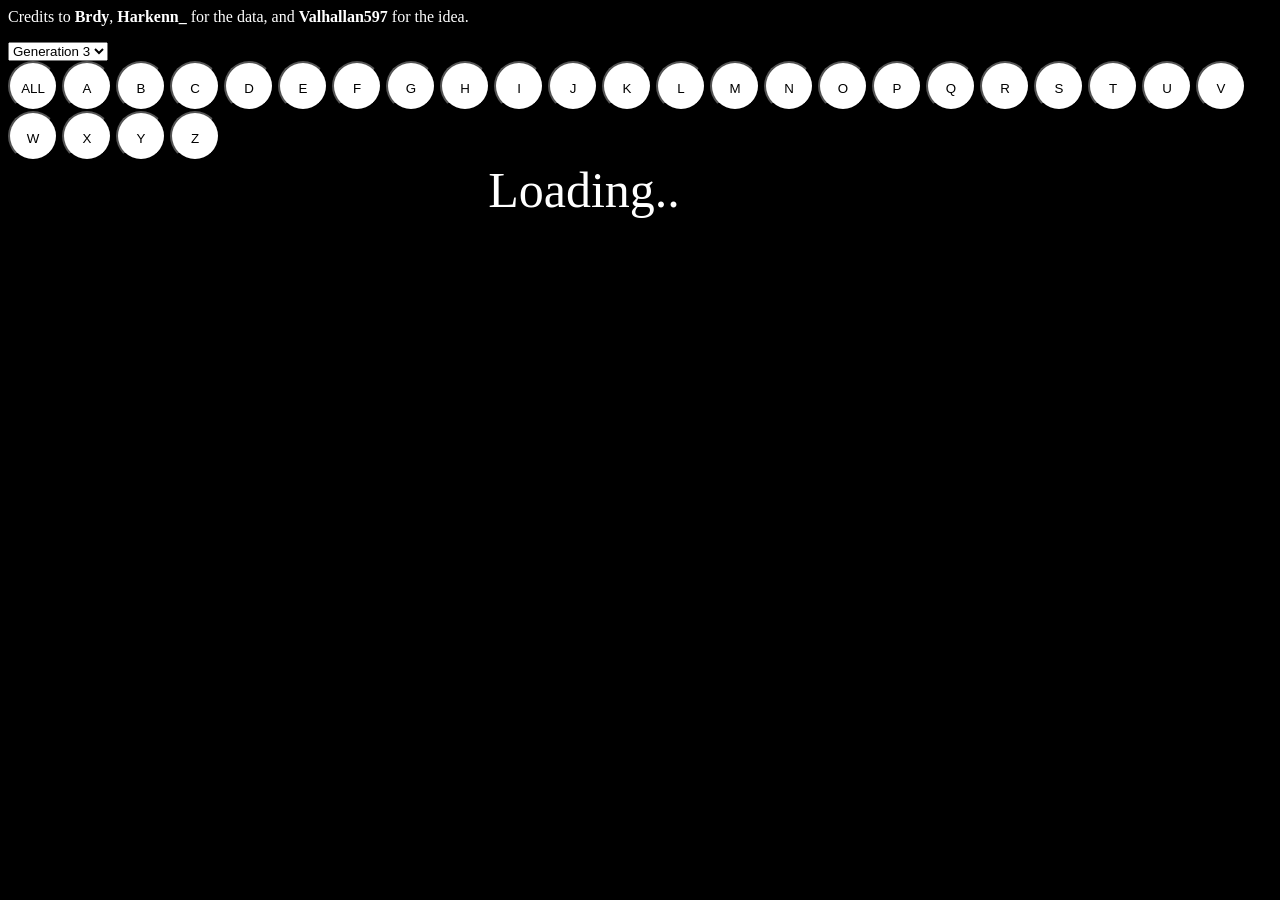
==== commit 595dba05: "Updated page, Gen selector Updated page to make use of the external CSS and JS. Added a way to sele" ====
--- a/ironmondata.html
+++ b/ironmondata.html
@@ -1,257 +1,47 @@
-<!DOCTYPE html>
 <html>
 <head>
 <title>Pokemons Evo Data</title>
-<style>
-body
-{
-	background-color:black;
-	color:white;
-}
-div
-{
-	display:inline-block;
-	border-radius: 25px;
-}
-img
-{
- margin-top:50px;
-}
-.flip-card {
-  background-color: transparent;
-  width: 200px;
-  height: 200px;
-  border: 3px solid transparent;
-  
-  perspective: 1000px;
-}
-
-.flip-card-inner 
-{
-  position: relative;
-  width: 100%;
-  height: 100%;
-  line-height: 1px;
-  transition: transform 0.2s;
-  transform-style: preserve-3d;
-}
-
-.flip-card:hover .flip-card-inner {
-  transform: rotateY(180deg);
-}
-
-.flip-card-front, .flip-card-back {
-  position: absolute;
-  width: 100%;
-  height: 100%;
-  -webkit-backface-visibility: hidden;
-  backface-visibility: hidden;
-}
-
-.flip-card-front {
-  background-color: #F4F6F7;
-  color: black;
-  text-align:center;
-}
-
-.flip-card-back {
-  text-align:center;
-  background-color: gray;
-  color: white;
-  transform: rotateY(180deg);
-}
-
-.letters
-{
-	height:50px;
-	width:50px;
-	background-color:white;
-	text-align:center;
-	vertical-align:middle;
-	line-height: 50px;
-	border-radius: 25px;
-}
-.letters:hover {
-  background-color: RoyalBlue;
-}
-</style>
+<link rel="stylesheet" href="style.css">
 </head>
-
 
 <body onload="loadJSON(readJSON)">
 <p> Credits to <b>Brdy</b>, <b>Harkenn_</b> for the data, and <b>Valhallan597</b> for the idea. </p>
+  <select name="gens" id="gens" onchange="changeGeneration()">
+    <option value="generation1">Generation 1</option>
+    <option value="generation2">Generation 2</option>
+    <option value="generation3" selected>Generation 3</option>
+    <option value="generation4">Generation 4</option>
+  </select> 
+<div> 
+<button class="letters" type="button" onclick="Filter(this)" id="0"> ALL </button>
+<button class="letters" type="button" onclick="Filter(this)" id="a"> A </button>
+<button class="letters" type="button" onclick="Filter(this)" id="b"> B </button>
+<button class="letters" type="button" onclick="Filter(this)" id="c"> C </button>
+<button class="letters" type="button" onclick="Filter(this)" id="d"> D </button>
+<button class="letters" type="button" onclick="Filter(this)" id="e"> E </button>
+<button class="letters" type="button" onclick="Filter(this)" id="f"> F </button>
+<button class="letters" type="button" onclick="Filter(this)" id="g"> G </button>
+<button class="letters" type="button" onclick="Filter(this)" id="h"> H </button>
+<button class="letters" type="button" onclick="Filter(this)" id="i"> I </button>
+<button class="letters" type="button" onclick="Filter(this)" id="j"> J </button>
+<button class="letters" type="button" onclick="Filter(this)" id="k"> K </button>
+<button class="letters" type="button" onclick="Filter(this)" id="l"> L </button>
+<button class="letters" type="button" onclick="Filter(this)" id="m"> M </button>
+<button class="letters" type="button" onclick="Filter(this)" id="n"> N </button>
+<button class="letters" type="button" onclick="Filter(this)" id="o"> O </button>
+<button class="letters" type="button" onclick="Filter(this)" id="p"> P </button>
+<button class="letters" type="button" onclick="Filter(this)" id="q"> Q </button>
+<button class="letters" type="button" onclick="Filter(this)" id="r"> R </button>
+<button class="letters" type="button" onclick="Filter(this)" id="s"> S </button>
+<button class="letters" type="button" onclick="Filter(this)" id="t"> T </button>
+<button class="letters" type="button" onclick="Filter(this)" id="u"> U </button>
+<button class="letters" type="button" onclick="Filter(this)" id="v"> V </button>
+<button class="letters" type="button" onclick="Filter(this)" id="w"> W </button>
+<button class="letters" type="button" onclick="Filter(this)" id="x"> X </button>
+<button class="letters" type="button" onclick="Filter(this)" id="y"> Y </button>
+<button class="letters" type="button" onclick="Filter(this)" id="z"> Z </button>
+</div><br>
 
-<div>
-<button class="letters" type="button" onclick="OnSort(this)" id="0"> ALL </button>
-<button class="letters" type="button" onclick="OnSort(this)" id="a"> A </button>
-<button class="letters" type="button" onclick="OnSort(this)" id="b"> B </button>
-<button class="letters" type="button" onclick="OnSort(this)" id="c"> C </button>
-<button class="letters" type="button" onclick="OnSort(this)" id="d"> D </button>
-<button class="letters" type="button" onclick="OnSort(this)" id="e"> E </button>
-<button class="letters" type="button" onclick="OnSort(this)" id="f"> F </button>
-<button class="letters" type="button" onclick="OnSort(this)" id="g"> G </button>
-<button class="letters" type="button" onclick="OnSort(this)" id="h"> H </button>
-<button class="letters" type="button" onclick="OnSort(this)" id="i"> I </button>
-<button class="letters" type="button" onclick="OnSort(this)" id="j"> J </button>
-<button class="letters" type="button" onclick="OnSort(this)" id="k"> K </button>
-<button class="letters" type="button" onclick="OnSort(this)" id="l"> L </button>
-<button class="letters" type="button" onclick="OnSort(this)" id="m"> M </button>
-<button class="letters" type="button" onclick="OnSort(this)" id="n"> N </button>
-<button class="letters" type="button" onclick="OnSort(this)" id="o"> O </button>
-<button class="letters" type="button" onclick="OnSort(this)" id="p"> P </button>
-<button class="letters" type="button" onclick="OnSort(this)" id="q"> Q </button>
-<button class="letters" type="button" onclick="OnSort(this)" id="r"> R </button>
-<button class="letters" type="button" onclick="OnSort(this)" id="s"> S </button>
-<button class="letters" type="button" onclick="OnSort(this)" id="t"> T </button>
-<button class="letters" type="button" onclick="OnSort(this)" id="u"> U </button>
-<button class="letters" type="button" onclick="OnSort(this)" id="v"> V </button>
-<button class="letters" type="button" onclick="OnSort(this)" id="w"> W </button>
-<button class="letters" type="button" onclick="OnSort(this)" id="x"> X </button>
-<button class="letters" type="button" onclick="OnSort(this)" id="y"> Y </button>
-<button class="letters" type="button" onclick="OnSort(this)" id="z"> Z </button>
-</div>
-<br>
-<script>
-	function readJSON(response)
-	{
-		var json = JSON.parse(response);
-		for (var origin in json[3])
-		{
-			for	(var destination in json[3][origin])
-			{			
-				let flipCard = document.createElement('div');
-				let flipCardInner = document.createElement('div')
-				let flipCardFront = document.createElement('div')
-				let flipCardBack = document.createElement('div')
-
-				flipCard.classList.add('flip-card');
-				flipCard.id = origin.toLowerCase();
-				flipCardInner.classList.add('flip-card-inner');
-				flipCardFront.classList.add('flip-card-front');
-				flipCardBack.classList.add('flip-card-back');
-
-				flipCard.appendChild(flipCardInner);
-				flipCardInner.appendChild(flipCardFront);
-				flipCardInner.appendChild(flipCardBack);
-
-				var image = document.createElement("img");
-				image.src = imgUrl + origin.toLowerCase() + ".png";
-				image.width = 84;	
-				image.height = 84;
-				flipCardFront.appendChild(image);
-				
-				var imageArrow = document.createElement("img");
-				imageArrow.src = "arrow.png";
-				imageArrow.width = 16;
-				imageArrow.height = 84;
-				flipCardFront.appendChild(imageArrow);
-				
-				var imageSpecial = document.createElement("img");
-				if (destination.includes("Alolan"))
-					imageSpecial.src = imgUrlAlolan + destination.toLowerCase().split(" ")[1] + "-alolan.png";
-				else
-					imageSpecial.src = imgUrl + destination.toLowerCase() + ".png";
-					
-				// special cases
-				switch (destination) {
-					case 'Froslass':
-						imageSpecial.src = "https://img.pokemondb.net/sprites/diamond-pearl/normal/froslass.png";
-						break;
-					case 'Gallade':
-						imageSpecial.src = "https://img.pokemondb.net/sprites/diamond-pearl/normal/gallade.png";
-						break;
-					case 'Galarian Weezing':
-						imageSpecial.src = "https://img.pokemondb.net/sprites/sword-shield/normal/weezing-galarian.png";
-						break;
-					default:					
-					}
-				imageSpecial.width = 84;
-				imageSpecial.height = 84;
-				flipCardFront.appendChild(imageSpecial);
-				
-				var index = 0;
-				var evoList = [];
-				var evoPerc = [];
-				for (var evo in json[3][origin][destination])
-				{
-					evoList.push(evo);
-					evoPerc.push(json[3][origin][destination][evo]);
-				}			
-				Bubble(evoPerc, evoList);
-				for (k = 0; k < evoList.length; k++)
-				{
-					let pDiv = document.createElement('p');
-					var text = document.createTextNode(evoList[k] + " - " + evoPerc[k].toFixed(4) + "%");
-					pDiv.appendChild(text);
-					flipCardBack.appendChild(pDiv);
-					index = index +1;
-					if (index >= 11) { break; }
-				}
-				
-				document.body.appendChild(flipCard)
-				
-			}
-		}
-		var divs = document.getElementsByClassName('flip-card');
-		
-		for (i = 0; i < divs.length; i++) {
-			listitems.push(divs.item(i));
-		}
-	}	
-	function loadJSON(callback) 
-	{
-		var xobj = new XMLHttpRequest();
-		xobj.overrideMimeType("application/json");
-		xobj.open('GET', 'https://raw.githubusercontent.com/MynSzx/mynszx.github.io/main/evodata.json', true);
-		xobj.onreadystatechange = function () 
-		{
-			if (xobj.readyState == 4 && xobj.status == "200") 
-			{
-				callback(xobj.responseText);
-			}
-		}
-		xobj.send(null);
-	}
-
-
-const imgUrl = "https://img.pokemondb.net/sprites/ruby-sapphire/normal/";
-const imgUrlAlolan = "https://img.pokemondb.net/sprites/sword-shield/normal/";
-const listitems = [];
-
-function OnSort(el)
-{
-	for (i = 0; i < listitems.length; i++) {
-		if (listitems[i].id[0] != el.id && el.id != 0)
-			listitems[i].style = "display: none;";
-		else
-			listitems[i].style = "";
-	}
-}
-
-function Bubble(perc, evo)
-{
-	var done = false;
-	while (!done) 
-	{
-		done = true;
-		for (var i = 1; i < perc.length; i += 1) 
-		{
-			if (perc[i - 1] < perc[i]) 
-			{
-				done = false;
-				var tmp = perc[i - 1];
-				var tmp2 = evo[i - 1];
-				
-				perc[i - 1] = perc[i];
-				evo[i-1] = evo[i];
-				
-				perc[i] = tmp;
-				evo[i] = tmp2;
-			}
-		}
-	}
-}
-</script>
-
+<script src="evoreader.js"></script>
 </body>
 </html>
--- a/style.css
+++ b/style.css
@@ -0,0 +1,99 @@
+body
+{
+	background-color:black;
+	color:white;
+}
+
+div
+{
+	display:inline-block;
+	border-radius: 25px;
+}
+
+img
+{
+ margin-top:50px;
+}
+
+.flip-card 
+{
+  background-color: transparent;
+  width: 200px;
+  height: 200px;
+  border: 3px solid transparent; 
+  perspective: 1000px;
+}
+
+.flip-card-inner 
+{
+  position: relative;
+  width: 100%;
+  height: 100%;
+  line-height: 1px;
+  transition: transform 0.2s;
+  transform-style: preserve-3d;
+}
+
+.flip-card:hover .flip-card-inner 
+{
+  transform: rotateY(180deg);
+}
+
+.flip-card-front, .flip-card-back 
+{
+  position: absolute;
+  width: 100%; 
+  height:100%;
+  -webkit-backface-visibility: hidden;
+  backface-visibility: hidden;
+}
+
+.flip-card-front 
+{
+  background-color: #F4F6F7;
+  color: black;
+  text-align:center;
+}
+
+.flip-card-back 
+{
+  text-align:center;
+  background-color: gray;
+  color: white;
+  transform: rotateY(180deg);
+  overflow:scroll;
+  scrollbar-size: 2px;
+  overflow-x: hidden; 
+}
+
+.flip-card-back-text {} 
+
+.letters
+{
+	height:50px;
+	width:50px;
+	background-color:white;
+	text-align:center;
+	vertical-align:middle;
+	line-height: 50px;
+	border-radius: 25px;
+}
+
+.letters:hover 
+{
+  background-color: RoyalBlue;
+}
+
+.loading 
+{
+	font-size:50px;
+	position:absolute;
+	width:90%;
+	overflow-x:hidden;
+	text-align:center;
+}
+
+::-webkit-scrollbar { width: 10px; }
+::-webkit-scrollbar-track { background: #f1f1f1; }
+::-webkit-scrollbar-thumb { background: RoyalBlue; }
+::-webkit-scrollbar-thumb:hover { background: #555; }
